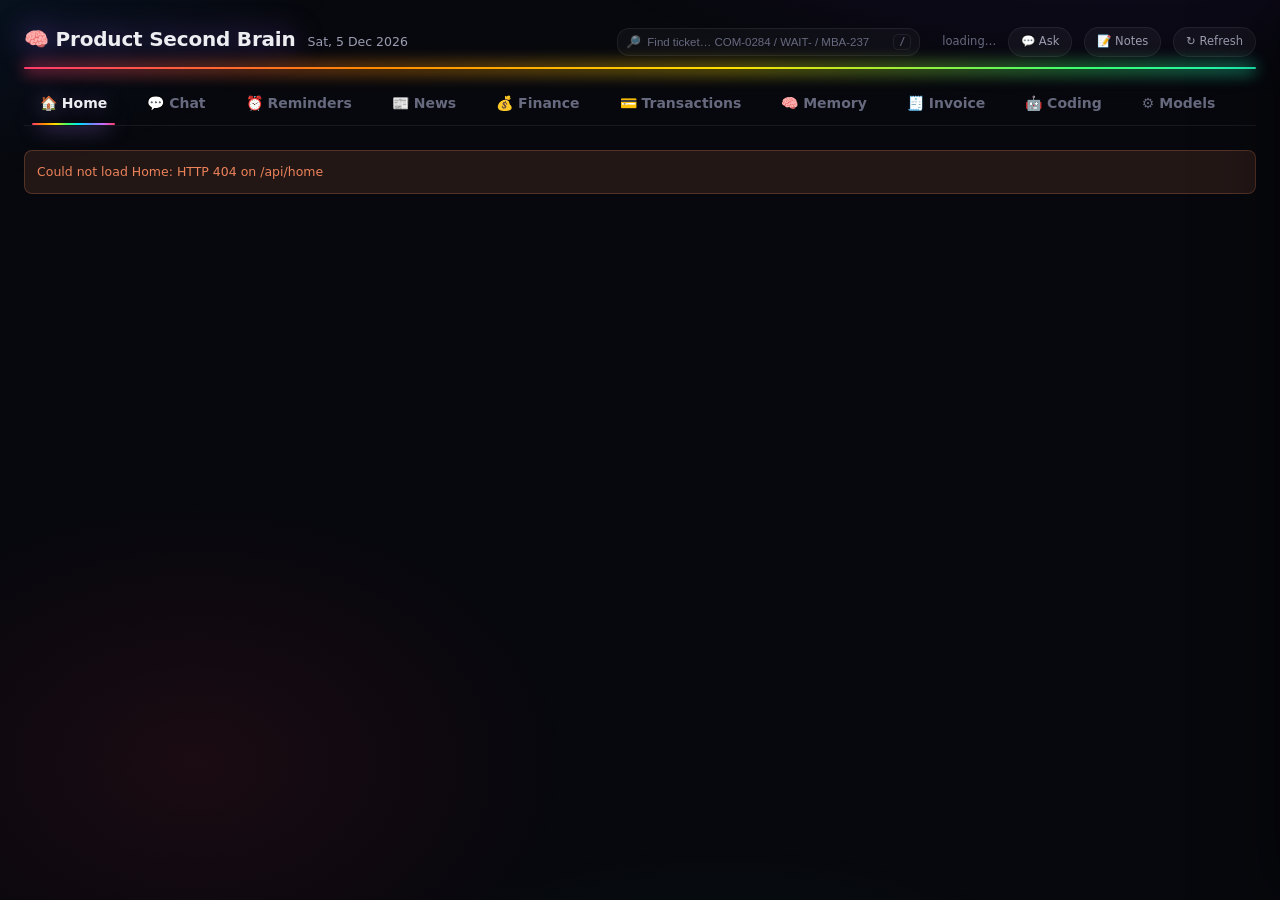
==== dashboard/public/index.html @ ffadafd7 "chore(tx): bump transactions js cache-buster v9" ====
<!DOCTYPE html>
<html lang="en">
<head>
  <meta charset="UTF-8">
  <meta name="viewport" content="width=device-width, initial-scale=1.0">
  <meta name="color-scheme" content="dark">
  <title>PSB Dashboard</title>
  <link rel="stylesheet" href="style.css">
  <link rel="icon"
    href="data:image/svg+xml,<svg xmlns='http://www.w3.org/2000/svg' viewBox='0 0 100 100'><text y='.9em' font-size='90'>🧠</text></svg>">
</head>
<body>
  <div class="shell">

    <header class="app-header">
      <h1 class="app-title">🧠 Product Second Brain</h1>
      <span class="app-date" id="app-date"></span>
      <div class="app-meta">
        <div class="quickfind" id="quickfind">
          <span class="quickfind-icon">🔎</span>
          <input type="search" id="quickfind-input" class="quickfind-input"
                 placeholder="Find ticket… COM-0284 / WAIT- / MBA-237"
                 autocomplete="off" spellcheck="false" />
          <kbd class="quickfind-kbd">/</kbd>
        </div>
        <span id="app-updated"></span>
        <button class="btn-refresh" id="btn-chat" title="Ask the Second Brain">💬 Ask</button>        <button class="btn-refresh" id="btn-notes" title="Memory Notes - store knowledge, tasks, reminders">📝 Notes</button>
        <button class="btn-refresh" id="btn-refresh" title="Refresh now">↻ Refresh</button>
      </div>
    </header>

    <nav class="tab-nav" id="tab-nav">
      <button class="tab-btn" data-tab="today">🏠 Home</button>
      <button class="tab-btn" data-tab="chat">💬 Chat</button>
      <button class="tab-btn" data-tab="reminders">⏰ Reminders</button>
      <button class="tab-btn" data-tab="news">📰 News</button>
      <button class="tab-btn" data-tab="finance">💰 Finance</button>
      <button class="tab-btn" data-tab="transactions">💳 Transactions</button>
      <button class="tab-btn" data-tab="memory">🧠 Memory</button>
      <button class="tab-btn" data-tab="invoices">🧾 Invoice</button>
      <button class="tab-btn" data-tab="coding">🤖 Coding</button>
      <button class="tab-btn" data-tab="settings">⚙️ Models</button>
    </nav>

    <main>
      <section class="tab-panel" id="tab-today"></section>
      <section class="tab-panel" id="tab-chat"></section>
      <section class="tab-panel" id="tab-reminders"></section>
      <section class="tab-panel" id="tab-news"></section>
      <section class="tab-panel" id="tab-finance"></section>
      <section class="tab-panel" id="tab-transactions"></section>
      <section class="tab-panel" id="tab-memory"></section>
      <section class="tab-panel" id="tab-invoices"></section>
      <section class="tab-panel" id="tab-coding"></section>
      <section class="tab-panel" id="tab-settings"></section>
    </main>

  </div>

  <div class="drawer-root" id="drawer-root"></div>
  <div class="toast-root" id="toast-root"></div>

  <script src="components.js" defer></script>
  <script src="quickfind.js" defer></script>
  <script src="chatbox.js" defer></script>
  <script src="notes-chat.js" defer></script>
  <script src="tab-reminders.js" defer></script>
  <script src="tab-finance.js" defer></script>
  <script src="tab-memory.js" defer></script>
  <script src="tab-invoices.js" defer></script>
  <script src="tab-news.js" defer></script>
  <script src="tab-coding.js" defer></script>
  <script src="tab-settings.js" defer></script>
  <script src="tab-transactions.js?v=9" defer></script>
  <script src="app.js" defer></script>
</body>
</html>
---- dashboard/public/style.css ----
/* ═══════════════════════════════════════════
   PSB DASHBOARD — design tokens + component CSS
   Stage 1 of the 4-tab redesign. Stage 2 tab modules use ONLY the
   classes below via components.js — no inline styles except --pct.

   Palette gate (dataviz skill): validate_palette.js
   "#3987e5,#199e70,#c98500,#008300,#9085e9,#e66767,#d55181,#d95926"
   --mode dark --surface "#14151F"  →  ALL CHECKS PASS (2026-07-11).
   Final categorical hexes = as listed (no snapping needed). CVD worst
   adjacent ΔE 10.3 sits in the legal floor band; mitigation = icons +
   labels always accompany color (Comp.badge auto-prefixes ✓ ⚠ ⏳ ⛔).
   ═══════════════════════════════════════════ */
:root {
  /* HSL System for Precision (seed kept from v1) */
  --h-indigo: 235;
  --h-violet: 265;
  --h-emerald: 160;
  --h-amber: 40;
  --h-rose: 350;

  /* Shared accent (used by .tx-* etc.) */
  --accent: hsl(var(--h-indigo), 70%, 55%);
  --bg-hover: hsla(var(--h-indigo), 20%, 14%, 0.8);

  /* Backgrounds */
  --bg-primary: hsl(var(--h-indigo), 30%, 4%);
  --bg-secondary: hsl(var(--h-indigo), 25%, 7%);
  --bg-card: hsla(var(--h-indigo), 20%, 10%, 0.6);
  --bg-card-hover: hsla(var(--h-indigo), 20%, 14%, 0.8);
  --bg-input: rgba(255, 255, 255, 0.03);
  --bg-glass: rgba(255, 255, 255, 0.04);

  /* Text */
  --text-primary: hsl(var(--h-indigo), 15%, 94%);
  --text-secondary: hsl(var(--h-indigo), 12%, 65%);
  --text-muted: hsl(var(--h-indigo), 10%, 45%);
  --text-accent: hsl(var(--h-violet), 80%, 85%);

  /* Priority Colors */
  --p0: hsl(var(--h-rose), 90%, 65%);
  --p0-bg: hsla(var(--h-rose), 90%, 65%, 0.1);
  --p0-border: hsla(var(--h-rose), 90%, 65%, 0.25);

  --p1: hsl(var(--h-amber), 90%, 60%);
  --p1-bg: hsla(var(--h-amber), 90%, 60%, 0.1);
  --p1-border: hsla(var(--h-amber), 90%, 60%, 0.25);

  --p2: hsl(210, 90%, 65%);
  --p2-bg: hsla(210, 90%, 65%, 0.1);
  --p2-border: hsla(210, 90%, 65%, 0.25);

  /* Client Colors */
  --work: hsl(var(--h-emerald), 70%, 55%);
  --work-bg: hsla(var(--h-emerald), 70%, 55%, 0.08);
  --work-border: hsla(var(--h-emerald), 70%, 55%, 0.2);

  --secondary: hsl(var(--h-violet), 70%, 75%);
  --secondary-bg: hsla(var(--h-violet), 70%, 75%, 0.08);
  --secondary-border: hsla(var(--h-violet), 70%, 75%, 0.2);

  /* Borders & Surfaces */
  --border: rgba(255, 255, 255, 0.07);
  --border-active: rgba(255, 255, 255, 0.14);
  --shadow-card: 0 8px 32px rgba(0, 0, 0, 0.4);
  --shadow-glow: 0 0 80px hsla(var(--h-violet), 50%, 50%, 0.05);

  /* Sizing */
  --radius: 20px;
  --radius-sm: 12px;
  --radius-xs: 8px;

  /* ── Status palette (fixed, reserved — never themed, never color-alone) ── */
  --st-good: #0CA30C;
  --st-warn: #FAB219;
  --st-serious: #EC835A;
  --st-crit: #D03B3B;
  --st-good-bg: rgba(12, 163, 12, 0.12);
  --st-warn-bg: rgba(250, 178, 25, 0.12);
  --st-serious-bg: rgba(236, 131, 90, 0.12);
  --st-crit-bg: rgba(208, 59, 59, 0.12);

  /* ── Categorical palette (fixed order, never cycled) ──
     project map: 1 Marketplace · 2 B2C · 3 PIM · 4 Seller Portal ·
     5 Example Program · 6 Work ID · 7 Ecommerce · 8 Other */
  --cat-1: #3987E5;
  --cat-2: #199E70;
  --cat-3: #C98500;
  --cat-4: #008300;
  --cat-5: #9085E9;
  --cat-6: #E66767;
  --cat-7: #D55181;
  --cat-8: #D95926;

  --surface-opaque: #14151F;   /* chart/validator surface */

  /* ── RGB ambient tokens — chrome/decoration ONLY, never data encoding.
     Status + categorical palettes above stay reserved for data marks.
     First stop == last stop so the hue-rotate cycle loops seamlessly. ── */
  --rgb-grad: linear-gradient(90deg, #ff3b6b, #ff8a00, #ffe000, #3bff6f, #00e5ff, #6a8bff, #c86bff, #ff3b6b);
  --rgb-conic: conic-gradient(from 0deg, #ff3b6b, #ff8a00, #ffe000, #3bff6f, #00e5ff, #6a8bff, #c86bff, #ff3b6b);

  /* ── Spacing scale ── */
  --sp-1: 4px;
  --sp-2: 8px;
  --sp-3: 12px;
  --sp-4: 16px;
  --sp-5: 24px;
  --sp-6: 32px;

  /* ── Type scale ── */
  --fs-xs: 11.5px;
  --fs-sm: 12.5px;
  --fs-base: 14px;
  --fs-md: 16px;
  --fs-lg: 20px;
  --fs-xl: 26px;
  --fs-hero: 36px;

  --font: system-ui, -apple-system, "Segoe UI", Roboto, "Helvetica Neue", Arial, sans-serif;
  --font-mono: ui-monospace, SFMono-Regular, "Cascadia Code", Menlo, Consolas, monospace;
}

/* ═══════════════════════════════════════════
   RESET & BASE
   ═══════════════════════════════════════════ */
*, *::before, *::after {
  box-sizing: border-box;
  margin: 0;
  padding: 0;
}

html { scroll-behavior: smooth; }

body {
  font-family: var(--font);
  font-size: var(--fs-base);
  line-height: 1.5;
  color: var(--text-primary);
  background: var(--bg-primary);
  min-height: 100vh;
  -webkit-font-smoothing: antialiased;
}

/* aurora mesh v2 — lives on a fixed pseudo so it can drift without
   repainting the page. z-index:-1 paints above the canvas (body bg
   propagates to the canvas) but behind ALL content. Brightened per the owner
   ("RGB gaming rig meets command center") — visible color pools, text
   contrast untouched. Static under reduced motion. */
body::before {
  content: "";
  position: fixed;
  inset: -12%;
  z-index: -1;
  pointer-events: none;
  background:
    radial-gradient(1100px 520px at 80% -10%, hsla(var(--h-violet), 75%, 52%, 0.17), transparent 62%),
    radial-gradient(900px 520px at 0% 0%, hsla(210, 85%, 48%, 0.15), transparent 58%),
    radial-gradient(760px 480px at 55% 112%, hsla(var(--h-emerald), 70%, 45%, 0.12), transparent 62%),
    radial-gradient(620px 440px at 22% 78%, hsla(var(--h-rose), 80%, 55%, 0.09), transparent 60%);
}

@media (prefers-reduced-motion: no-preference) {
  body::before {
    will-change: transform, filter;
    animation: aurora-drift 45s ease-in-out infinite alternate;
  }
  @keyframes aurora-drift {
    from { transform: translate3d(-1.5%, -1%, 0) rotate(-0.5deg); filter: hue-rotate(0deg); }
    to   { transform: translate3d(1.5%, 1.5%, 0) rotate(0.75deg); filter: hue-rotate(55deg); }
  }
}

a { color: var(--text-accent); text-decoration: none; }
a:hover { text-decoration: underline; }

button {
  font: inherit;
  color: inherit;
  background: none;
  border: none;
  cursor: pointer;
}

::-webkit-scrollbar { width: 10px; height: 10px; }
::-webkit-scrollbar-thumb { background: rgba(255,255,255,0.10); border-radius: 8px; }
::-webkit-scrollbar-track { background: transparent; }

.num, .tab-count { font-variant-numeric: tabular-nums; }

/* ═══════════════════════════════════════════
   APP SHELL — header + nav + tab panels
   ═══════════════════════════════════════════ */
.shell {
  max-width: 1280px;
  margin: 0 auto;
  padding: var(--sp-5) var(--sp-5) 80px;
}

.app-header {
  position: relative;
  display: flex;
  align-items: baseline;
  gap: var(--sp-3);
  flex-wrap: wrap;
  padding-bottom: var(--sp-3);
  margin-bottom: var(--sp-4);
}

/* ── SIGNATURE RGB ELEMENT: 2px spectrum hairline under the header,
   always on. ::after = the crisp line, ::before = its blurred glow halo.
   Static rainbow under reduced motion (gradient stays, cycle stops). ── */
.app-header::after,
.app-header::before {
  content: "";
  position: absolute;
  left: 0;
  right: 0;
  bottom: 0;
  height: 2px;
  border-radius: 2px;
  pointer-events: none;
  background: var(--rgb-grad);
  background-size: 200% 100%;
}
.app-header::before {
  height: 9px;
  bottom: -4px;
  filter: blur(8px);
  opacity: 0.6;
}

.app-title {
  font-size: var(--fs-lg);
  font-weight: 700;
  letter-spacing: -0.01em;
  /* brand glow — hue cycles under no-preference; static violet fallback */
  filter: drop-shadow(0 0 14px hsla(var(--h-violet), 90%, 65%, 0.55));
}

.app-date { color: var(--text-secondary); font-size: var(--fs-sm); }

.app-meta {
  margin-left: auto;
  display: flex;
  align-items: center;
  gap: var(--sp-3);
  color: var(--text-muted);
  font-size: var(--fs-xs);
}

.btn-refresh {
  padding: 5px 12px;
  border: 1px solid var(--border);
  border-radius: 999px;
  color: var(--text-secondary);
  font-size: var(--fs-xs);
  background: var(--bg-glass);
  transition: border-color .15s, color .15s;
}
.btn-refresh:hover { border-color: var(--border-active); color: var(--text-primary); }
.btn-refresh.is-busy { opacity: .5; pointer-events: none; }

/* ── Tab nav ── */
.tab-nav {
  display: flex;
  gap: var(--sp-2);
  margin-bottom: var(--sp-5);
  border-bottom: 1px solid var(--border);
  padding-bottom: 0;
}

.tab-btn {
  position: relative;
  padding: var(--sp-2) var(--sp-4) 10px;
  font-size: var(--fs-base);
  font-weight: 600;
  color: var(--text-muted);
  border-bottom: 2px solid transparent;
  margin-bottom: -1px;
  transition: color .15s;
  white-space: nowrap;
}
.tab-btn:hover { color: var(--text-secondary); }
.tab-btn.is-active {
  color: var(--text-primary);
  border-bottom-color: transparent;   /* the RGB ::after IS the underline */
  /* subtle glow underline — static (not motion), so it survives reduced-motion */
  box-shadow: 0 16px 22px -16px hsla(var(--h-violet), 80%, 70%, 0.55);
  text-shadow: 0 0 20px hsla(var(--h-violet), 80%, 75%, 0.35);
}
/* active tab: animated RGB gradient underline (static rainbow fallback).
   background-size 100% = the FULL spectrum loop across the tab width */
.tab-btn.is-active::after {
  content: "";
  position: absolute;
  left: var(--sp-2);
  right: var(--sp-2);
  bottom: -1px;
  height: 2px;
  border-radius: 2px;
  pointer-events: none;
  background: var(--rgb-grad);
  background-size: 100% 100%;
}

.tab-btn .tab-dot {
  position: absolute;
  top: 6px;
  right: 4px;
  width: 8px;
  height: 8px;
  border-radius: 50%;
  background: var(--st-crit);
  box-shadow: 0 0 6px var(--st-crit);
  display: none;
}
.tab-btn.has-alert .tab-dot { display: block; }

.tab-panel { display: none; animation: fadeIn .18s ease; }
.tab-panel.is-active { display: block; }

@keyframes fadeIn { from { opacity: 0; transform: translateY(3px); } to { opacity: 1; transform: none; } }

/* ── Layout grids ── */
.hero-row {
  /* auto-fit: Today has 5 tiles, System has 4 — both fill the full width */
  display: grid;
  grid-template-columns: repeat(auto-fit, minmax(170px, 1fr));
  gap: var(--sp-3);
  margin-bottom: var(--sp-4);
}

.two-col {
  display: grid;
  grid-template-columns: minmax(0, 1fr) minmax(0, 1fr);
  gap: var(--sp-4);
  align-items: start;
  margin-bottom: var(--sp-4);
}

.stack { display: flex; flex-direction: column; gap: var(--sp-4); }

.grid-cards {
  display: grid;
  /* ≥300px so initiative/team names breathe (truncation policy) */
  grid-template-columns: repeat(auto-fill, minmax(300px, 1fr));
  gap: var(--sp-3);
}

.chip-grid {
  display: grid;
  grid-template-columns: repeat(auto-fill, minmax(260px, 1fr));
  gap: var(--sp-3);
}

/* ═══════════════════════════════════════════
   STAT TILE — the glanceable hero number
   ═══════════════════════════════════════════ */
.stat-tile {
  display: block;
  background: var(--bg-card);
  border: 1px solid var(--border);
  border-radius: var(--radius-sm);
  padding: var(--sp-4);
  color: inherit;
  text-decoration: none;
  transition: border-color .15s, background .15s, transform .1s;
}
a.stat-tile:hover {
  text-decoration: none;
  border-color: var(--border-active);
  background: var(--bg-card-hover);
  transform: translateY(-1px);
}

.stat-label {
  display: flex;
  align-items: center;
  gap: 6px;
  font-size: var(--fs-xs);
  font-weight: 600;
  letter-spacing: 0.04em;
  text-transform: uppercase;
  color: var(--text-muted);
  margin-bottom: var(--sp-2);
}

.stat-value {
  font-size: var(--fs-hero);
  font-weight: 750;
  line-height: 1.05;
  letter-spacing: -0.02em;
  font-variant-numeric: tabular-nums;
  color: var(--text-primary);
}

.stat-sub {
  margin-top: var(--sp-1);
  font-size: var(--fs-xs);
  color: var(--text-muted);
  display: flex;
  align-items: center;
  gap: 5px;
  min-height: 17px;
}

.stat--good     { }
.stat--good .stat-value { color: var(--text-secondary); }
.stat--good .stat-sub   { color: var(--st-good); }
.stat--warn .stat-value    { color: var(--st-warn); }
.stat--warn .stat-sub      { color: var(--st-warn); }
.stat--serious .stat-value { color: var(--st-serious); }
.stat--serious .stat-sub   { color: var(--st-serious); }
.stat--serious { border-color: rgba(236, 131, 90, 0.3); background: linear-gradient(180deg, var(--st-serious-bg), var(--bg-card) 70%); }
.stat--critical .stat-value { color: var(--st-crit); }
.stat--critical .stat-sub   { color: var(--st-crit); }
.stat--critical { border-color: rgba(208, 59, 59, 0.35); background: linear-gradient(180deg, var(--st-crit-bg), var(--bg-card) 70%); }

/* ═══════════════════════════════════════════
   CARD — collapsible domain card (<details class="card">)
   ═══════════════════════════════════════════ */
.card {
  background: var(--bg-card);
  border: 1px solid var(--border);
  border-radius: var(--radius);
  overflow: hidden;
  --wash: transparent;
}

.card > summary {
  list-style: none;
  cursor: pointer;
  display: flex;
  align-items: center;
  gap: var(--sp-2);
  padding: var(--sp-4) var(--sp-4);
  background: linear-gradient(180deg, var(--wash), transparent);
  user-select: none;
}
.card > summary::-webkit-details-marker { display: none; }
.card > summary:hover { background: linear-gradient(180deg, var(--wash), var(--bg-glass)); }

.card-icon { font-size: var(--fs-md); line-height: 1; }

/* TRUNCATION POLICY: titles/names wrap up to 2 lines, NEVER single-line
   ellipsis — the owner must be able to read "ExampleCo …" / "Catal…" in full.
   The title column shrinks (min-width:0) instead of pushing badges out. */
.card-title {
  font-size: var(--fs-md);
  font-weight: 650;
  letter-spacing: -0.01em;
  min-width: 0;
  flex: 0 1 auto;
  display: -webkit-box;
  -webkit-line-clamp: 2;
  line-clamp: 2;
  -webkit-box-orient: vertical;
  overflow: hidden;
  overflow-wrap: anywhere;
}

.card-count {
  color: var(--text-muted);
  font-size: var(--fs-sm);
  font-variant-numeric: tabular-nums;
  white-space: nowrap;
}

.card-spacer { flex: 1; }

/* EXPAND AFFORDANCE (v4): the chevron is a visible circled button-like
   chip — the owner couldn't tell cards were clickable when it was a bare
   faint glyph. ▸ rotates to ▾ (90°) when open, brightens on hover. */
.card-chevron {
  flex: none;
  display: inline-flex;
  align-items: center;
  justify-content: center;
  width: 22px;
  height: 22px;
  border-radius: 50%;
  border: 1px solid var(--border);
  background: var(--bg-glass);
  color: var(--text-secondary);
  font-size: 11px;
  line-height: 1;
  transition: transform .18s ease, color .15s, border-color .15s, background .15s;
}
.card > summary:hover .card-chevron {
  color: var(--text-primary);
  border-color: var(--border-active);
  background: var(--bg-card-hover);
}
.card[open] > summary .card-chevron { transform: rotate(90deg); }

.card-body { padding: 0 var(--sp-4) var(--sp-4); }

/* soft hue wash per domain (0.07 alpha of the categorical hue) */
.card[data-key="tracker"] > summary,
.card[data-key="top-tickets"] > summary,
.card[data-key="freshness"] > summary,
.card[data-key="activity"] > summary        { --wash: rgba(57, 135, 229, 0.07); }
.card[data-key="meetings"] > summary,
.card[data-key="meetings-today"] > summary,
.card[data-key="moms"] > summary,
.card[data-key="routines"] > summary,
.card[data-key="health"] > summary          { --wash: rgba(25, 158, 112, 0.07); }
.card[data-key="commitments"] > summary,
.card[data-key="cost"] > summary            { --wash: rgba(201, 133, 0, 0.07); }
.card[data-key="portfolio"] > summary       { --wash: rgba(0, 131, 0, 0.07); }
.card[data-key="decisions"] > summary,
.card[data-key="harness"] > summary         { --wash: rgba(144, 133, 233, 0.07); }
.card[data-key="people"] > summary          { --wash: rgba(213, 81, 129, 0.07); }
.card[data-key="bots"] > summary            { --wash: rgba(217, 89, 38, 0.07); }

/* ═══════════════════════════════════════════
   LIST ROW — one item inside a card
   ═══════════════════════════════════════════ */
.rows { display: flex; flex-direction: column; }

.row, details.row > summary {
  display: flex;
  align-items: center;
  gap: var(--sp-2);
  padding: var(--sp-2) var(--sp-2);
  border-radius: var(--radius-xs);
  min-height: 36px;
}
.row + .row, .rows > * + * { border-top: 1px solid rgba(255,255,255,0.04); }

details.row { display: block; padding: 0; }
details.row > summary {
  list-style: none;
  cursor: pointer;
  user-select: none;
}
details.row > summary::-webkit-details-marker { display: none; }
details.row > summary:hover, div.row:hover { background: var(--bg-glass); }
details.row[open] > summary { background: var(--bg-glass); }

/* EXPAND AFFORDANCE (v4): expandable rows get the same circled chevron
   as cards — previously they had NO visual tell at all. Pure CSS, so
   every listRow/taskRow with expandBody grows it automatically; plain
   div.row never does (chevron === "click to expand", unmistakable). */
details.row > summary::after {
  content: "▸";
  flex: none;
  margin-left: var(--sp-1);
  display: inline-flex;
  align-items: center;
  justify-content: center;
  width: 18px;
  height: 18px;
  border-radius: 50%;
  border: 1px solid var(--border);
  background: var(--bg-glass);
  color: var(--text-secondary);
  font-size: 10px;
  line-height: 1;
  transition: transform .18s ease, color .15s, border-color .15s, background .15s;
}
/* rows without a .row-right: the chevron itself hugs the right edge */
details.row > summary:not(:has(.row-right))::after { margin-left: auto; }
details.row > summary:hover::after {
  color: var(--text-primary);
  border-color: var(--border-active);
  background: var(--bg-card-hover);
}
details.row[open] > summary::after { transform: rotate(90deg); }

/* anything that opens the Drawer is clickable — always show it */
[data-drawer-path] { cursor: pointer; }

.row-icon { flex: none; font-size: var(--fs-sm); width: 20px; text-align: center; }

.row-title {
  font-size: var(--fs-base);
  color: var(--text-primary);
  min-width: 0;
  display: -webkit-box;
  -webkit-line-clamp: 2;
  line-clamp: 2;
  -webkit-box-orient: vertical;
  overflow: hidden;
  overflow-wrap: anywhere;
}

.row-badges { display: inline-flex; gap: var(--sp-1); flex: none; flex-wrap: wrap; }

.row-meta {
  color: var(--text-muted);
  font-size: var(--fs-xs);
  /* shrinkable (v4): a badge-heavy row used to crush the title to 0px and
     push the expand chevron outside the card — meta gives way first */
  flex: 0 1 auto;
  min-width: 36px;
  overflow: hidden;
  text-overflow: ellipsis;
  white-space: nowrap;
  max-width: 32%;
}

.row-right { margin-left: auto; flex: none; display: inline-flex; align-items: center; gap: var(--sp-2); }

.row-expand {
  padding: var(--sp-2) var(--sp-3) var(--sp-3) 34px;
  font-size: var(--fs-sm);
  color: var(--text-secondary);
  border-top: 1px solid rgba(255,255,255,0.04);
}
.row-expand p + p { margin-top: var(--sp-2); }

.row.is-dim, .row .is-dim { opacity: 0.55; }

.row-note { color: var(--text-secondary); white-space: pre-wrap; }

/* muted xs context line that WRAPS (never truncates) — belongs to the row
   directly above it inside .rows (no divider between them), or sits inside
   a .row-expand as a supplementary note */
.row-subtext {
  font-size: var(--fs-xs);
  color: var(--text-muted);
  line-height: 1.5;
  overflow-wrap: anywhere;
}
.rows > .row-subtext {
  border-top: 0;                          /* .rows > * + * divider stays off */
  padding: 0 var(--sp-2) var(--sp-2) 34px; /* aligns under the row title */
  margin-top: -2px;
}
.row-expand .row-subtext { margin-top: var(--sp-2); }

.comment-list { margin-top: var(--sp-2); display: flex; flex-direction: column; gap: var(--sp-1); }
.comment-item { font-size: var(--fs-xs); color: var(--text-muted); }
.comment-item b { color: var(--text-secondary); font-weight: 600; }

/* ═══════════════════════════════════════════
   BADGE — status (icon + label, never color alone),
   priority, categorical, muted
   ═══════════════════════════════════════════ */
.badge {
  display: inline-flex;
  align-items: center;
  gap: 4px;
  padding: 1px 8px;
  border-radius: 999px;
  font-size: var(--fs-xs);
  font-weight: 600;
  line-height: 1.5;
  white-space: nowrap;
  border: 1px solid transparent;
}

.badge--good     { color: var(--st-good);    background: var(--st-good-bg);    border-color: rgba(12,163,12,0.25); }
.badge--warn     { color: var(--st-warn);    background: var(--st-warn-bg);    border-color: rgba(250,178,25,0.25); }
.badge--serious  { color: var(--st-serious); background: var(--st-serious-bg); border-color: rgba(236,131,90,0.25); }
.badge--critical { color: var(--st-crit);    background: var(--st-crit-bg);    border-color: rgba(208,59,59,0.3); }

.badge--p0 { color: var(--p0); background: var(--p0-bg); border-color: var(--p0-border); }
.badge--p1 { color: var(--p1); background: var(--p1-bg); border-color: var(--p1-border); }
.badge--p2 { color: var(--p2); background: var(--p2-bg); border-color: var(--p2-border); }

.badge--muted { color: var(--text-muted); background: var(--bg-glass); border-color: var(--border); }

/* categorical badges: neutral text + colored identity dot (text never wears data color) */
.badge--cat { color: var(--text-secondary); background: var(--bg-glass); border-color: var(--border); }
.badge-dot { width: 7px; height: 7px; border-radius: 50%; flex: none; }
.badge--cat-1 .badge-dot { background: var(--cat-1); }
.badge--cat-2 .badge-dot { background: var(--cat-2); }
.badge--cat-3 .badge-dot { background: var(--cat-3); }
.badge--cat-4 .badge-dot { background: var(--cat-4); }
.badge--cat-5 .badge-dot { background: var(--cat-5); }
.badge--cat-6 .badge-dot { background: var(--cat-6); }
.badge--cat-7 .badge-dot { background: var(--cat-7); }
.badge--cat-8 .badge-dot { background: var(--cat-8); }

/* ═══════════════════════════════════════════
   PROGRESS — bar + conic ring (fill % via --pct custom prop,
   the ONLY allowed inline style form)
   ═══════════════════════════════════════════ */
.progress { display: inline-flex; align-items: center; gap: var(--sp-2); }

.progress-label { font-size: var(--fs-xs); color: var(--text-muted); font-variant-numeric: tabular-nums; }

.progress-bar {
  --pct: 0;
  width: 120px;
  max-width: 100%;
  height: 6px;
  border-radius: 999px;
  background: rgba(57, 135, 229, 0.18);   /* lighter step of the same ramp */
  overflow: hidden;
  position: relative;
}
.progress-bar::before {
  content: "";
  position: absolute;
  inset: 0;
  width: calc(var(--pct) * 1%);
  border-radius: 999px;
  background: var(--cat-1);
  transition: width .3s ease;
}

.progress-ring {
  --pct: 0;
  width: 40px;
  height: 40px;
  border-radius: 50%;
  background: conic-gradient(var(--cat-1) calc(var(--pct) * 1%), rgba(57, 135, 229, 0.15) 0);
  -webkit-mask: radial-gradient(closest-side, transparent calc(100% - 6px), #000 calc(100% - 5px));
  mask: radial-gradient(closest-side, transparent calc(100% - 6px), #000 calc(100% - 5px));
  flex: none;
}

/* ═══════════════════════════════════════════
   PERSON CHIP
   ═══════════════════════════════════════════ */
.person-chip {
  display: flex;
  align-items: center;
  gap: var(--sp-3);
  padding: var(--sp-3);
  background: var(--bg-glass);
  border: 1px solid var(--border);
  border-radius: var(--radius-sm);
  cursor: pointer;
  transition: border-color .15s, background .15s;
  text-align: left;
  width: 100%;
}
.person-chip:hover { border-color: var(--border-active); background: var(--bg-card-hover); }

.person-avatar {
  flex: none;
  width: 34px;
  height: 34px;
  border-radius: 50%;
  display: flex;
  align-items: center;
  justify-content: center;
  font-size: var(--fs-sm);
  font-weight: 700;
  color: var(--text-primary);
  background: hsla(var(--h-violet), 50%, 55%, 0.25);
}

.person-name { font-size: var(--fs-base); font-weight: 600; line-height: 1.25; }
.person-role {
  font-size: var(--fs-xs);
  color: var(--text-muted);
  display: -webkit-box;
  -webkit-line-clamp: 2;
  line-clamp: 2;
  -webkit-box-orient: vertical;
  overflow: hidden;
  overflow-wrap: anywhere;
}
.person-main { min-width: 0; flex: 1; }
.person-counts {
  flex: none;
  display: inline-flex;
  gap: var(--sp-2);
  font-size: var(--fs-xs);
  color: var(--text-muted);
  font-variant-numeric: tabular-nums;
}
.person-counts span { display: inline-flex; align-items: center; gap: 3px; }

/* ═══════════════════════════════════════════
   EMPTY STATE — calm, single line
   ═══════════════════════════════════════════ */
.empty-state {
  padding: var(--sp-5) var(--sp-4);
  text-align: center;
  color: var(--text-muted);
}
.empty-icon { font-size: 22px; margin-bottom: var(--sp-2); opacity: 0.7; }
.empty-title { font-size: var(--fs-base); color: var(--text-secondary); font-weight: 550; }
.empty-hint { font-size: var(--fs-xs); margin-top: var(--sp-1); }

/* ═══════════════════════════════════════════
   STALENESS — badge + dim, content never hidden
   ═══════════════════════════════════════════ */
.is-dim { opacity: 0.55; }

.stale-wrap { position: relative; }
.stale-note {
  display: inline-flex;
  align-items: center;
  gap: 5px;
  margin-bottom: var(--sp-2);
  padding: 2px 9px;
  border-radius: 999px;
  font-size: var(--fs-xs);
  font-weight: 600;
  color: var(--st-warn);
  background: var(--st-warn-bg);
  border: 1px solid rgba(250,178,25,0.25);
}
.stale-note--dead {
  color: var(--st-serious);
  background: var(--st-serious-bg);
  border-color: rgba(236,131,90,0.25);
}

/* ═══════════════════════════════════════════
   SPARKLINE — recessive inline SVG
   ═══════════════════════════════════════════ */
.spark { display: inline-block; vertical-align: middle; }
.spark polyline {
  fill: none;
  stroke: var(--text-muted);
  stroke-width: 2;
  stroke-linecap: round;
  stroke-linejoin: round;
}

/* ═══════════════════════════════════════════
   ESCALATION STRIP (Today) — absent when empty
   ═══════════════════════════════════════════ */
.escalation-strip {
  border: 1px solid rgba(236, 131, 90, 0.3);
  background: linear-gradient(180deg, var(--st-serious-bg), var(--bg-card));
  border-radius: var(--radius-sm);
  padding: var(--sp-3) var(--sp-4);
  margin-bottom: var(--sp-4);
}
.escalation-title {
  display: flex;
  align-items: center;
  gap: 6px;
  font-size: var(--fs-xs);
  font-weight: 700;
  letter-spacing: 0.05em;
  text-transform: uppercase;
  color: var(--st-serious);
  margin-bottom: var(--sp-2);
}

/* Meetings health strip reuses the strip layout but must stay neutral —
   an alarm-colored frame around healthy status chips would lie */
.escalation-strip[data-key="meetings-health"] {
  border-color: var(--border);
  background: var(--bg-card);
}
.escalation-strip[data-key="meetings-health"] .escalation-title { color: var(--text-muted); }
.escalation-strip[data-key="meetings-health"] .chips { margin-bottom: 0; }

/* ═══════════════════════════════════════════
   ACTION BAR — inline ticket edit (status/priority/comment/save)
   ═══════════════════════════════════════════ */
.action-bar {
  display: flex;
  align-items: center;
  gap: var(--sp-2);
  flex-wrap: wrap;
  margin-top: var(--sp-3);
  padding-top: var(--sp-3);
  border-top: 1px solid rgba(255,255,255,0.05);
}

.action-bar select, .action-bar input[type="text"] {
  font: inherit;
  font-size: var(--fs-sm);
  color: var(--text-primary);
  background: var(--bg-input);
  border: 1px solid var(--border);
  border-radius: var(--radius-xs);
  padding: 5px 8px;
  outline: none;
}
.action-bar select:focus, .action-bar input:focus { border-color: var(--border-active); }
.action-bar select option { background: var(--surface-opaque); color: var(--text-primary); }
.action-bar input[type="text"] { flex: 1; min-width: 140px; }

.action-save {
  padding: 5px 14px;
  border-radius: var(--radius-xs);
  font-size: var(--fs-sm);
  font-weight: 600;
  color: var(--bg-primary);
  background: var(--text-accent);
  transition: opacity .15s;
}
.action-save:hover { opacity: 0.85; }
.action-save:disabled { opacity: 0.4; cursor: default; }

/* ═══════════════════════════════════════════
   FILTER CHIPS (Work tab)
   ═══════════════════════════════════════════ */
.chips { display: flex; gap: var(--sp-2); flex-wrap: wrap; margin-bottom: var(--sp-3); }

.chip {
  padding: 4px 12px;
  border-radius: 999px;
  border: 1px solid var(--border);
  background: var(--bg-glass);
  color: var(--text-secondary);
  font-size: var(--fs-xs);
  font-weight: 600;
  transition: all .15s;
}
.chip:hover { border-color: var(--border-active); color: var(--text-primary); }
.chip.is-active {
  color: var(--bg-primary);
  background: var(--text-accent);
  border-color: var(--text-accent);
}

/* ═══════════════════════════════════════════
   DRAWER — right-side file viewer
   ═══════════════════════════════════════════ */
.drawer-overlay {
  position: fixed;
  inset: 0;
  background: rgba(0, 0, 0, 0.55);
  backdrop-filter: blur(2px);
  z-index: 40;
  opacity: 0;
  pointer-events: none;
  transition: opacity .2s;
}

.drawer {
  position: fixed;
  top: 0;
  right: 0;
  bottom: 0;
  width: min(680px, 92vw);
  background: var(--bg-secondary);
  border-left: 1px solid var(--border-active);
  box-shadow: -20px 0 60px rgba(0,0,0,0.5);
  z-index: 41;
  transform: translateX(102%);
  transition: transform .22s ease;
  display: flex;
  flex-direction: column;
}

.drawer-root.is-open .drawer-overlay { opacity: 1; pointer-events: auto; }
.drawer-root.is-open .drawer { transform: none; }

/* centered full modal variant (Agent detail): near-fullscreen popup in the
   middle of the screen instead of the right-side slide-over. Unlike the base
   drawer (which hides via translateX(102%)), this variant can't slide off
   screen horizontally - it must fade out: opacity 0 + pointer-events none
   when closed, or the box lingers centered and blocks clicks underneath. */
.drawer.drawer--full {
  top: 50%;
  left: 50%;
  right: auto;
  bottom: auto;
  transform: translate(-50%, -47%) scale(.98);
  width: min(1180px, 96vw);
  max-height: 92vh;
  border-radius: 14px;
  border: 1px solid var(--border-active);
  box-shadow: 0 30px 90px rgba(0,0,0,.6);
  opacity: 0;
  pointer-events: none;
  transition: transform .22s ease, opacity .18s ease;
}
.drawer-root.is-open .drawer.drawer--full {
  opacity: 1;
  pointer-events: auto;
  transform: translate(-50%, -50%) scale(1);
}

.drawer-head {
  display: flex;
  align-items: center;
  gap: var(--sp-3);
  padding: var(--sp-4) var(--sp-5);
  border-bottom: 1px solid var(--border);
  flex: none;
}
.drawer-title {
  font-size: var(--fs-md);
  font-weight: 650;
  min-width: 0;
  display: -webkit-box;
  -webkit-line-clamp: 2;
  line-clamp: 2;
  -webkit-box-orient: vertical;
  overflow: hidden;
  overflow-wrap: anywhere;
}
.drawer-close {
  margin-left: auto;
  flex: none;
  width: 30px;
  height: 30px;
  border-radius: 50%;
  color: var(--text-muted);
  font-size: var(--fs-md);
  line-height: 1;
  background: var(--bg-glass);
}
.drawer-close:hover { color: var(--text-primary); background: var(--bg-card-hover); }

.drawer-body { padding: var(--sp-5); overflow-y: auto; flex: 1; }
/* drawer adalah SURFACE BACA (AI result, prep card, PRD) — naikkan tipografi
   di atas ukuran list-row biar nyaman dibaca (the owner: "font kekecilan") */
.drawer-body .md { font-size: 15.5px; line-height: 1.75; }
.drawer-body .md h1 { font-size: 22px; }
.drawer-body .md h2 { font-size: 18px; }
.drawer-body .md h3 { font-size: 16px; }
.drawer-body .md code { font-size: 0.9em; }
.drawer-body .md li { margin-bottom: 8px; }

/* ── escalation draft (drawer body): editable plain-prose textarea ── */
.draft-area {
  width: 100%;
  font: inherit;
  font-size: var(--fs-sm);
  line-height: 1.55;
  color: var(--text-primary);
  background: var(--bg-input);
  border: 1px solid var(--border);
  border-radius: var(--radius-xs);
  padding: var(--sp-3);
  resize: vertical;
  outline: none;
}
.draft-area:focus { border-color: var(--border-active); }

/* ── rendered markdown (drawer + expanded notes) ── */
.md { font-size: var(--fs-base); color: var(--text-secondary); line-height: 1.65; }
.md h1, .md h2, .md h3 { color: var(--text-primary); margin: var(--sp-4) 0 var(--sp-2); line-height: 1.3; }
.md h1 { font-size: var(--fs-lg); }
.md h2 { font-size: var(--fs-md); }
.md h3 { font-size: var(--fs-base); }
.md h1:first-child, .md h2:first-child, .md h3:first-child { margin-top: 0; }
.md p { margin: 0 0 var(--sp-2); }
.md ul, .md ol { margin: 0 0 var(--sp-2); padding-left: 22px; }
.md li { margin-bottom: 6px; }
.md ol > li { padding-left: 4px; margin-bottom: 10px; }
.md ol > li::marker { color: var(--text-primary); font-weight: 700; }
.md strong { color: var(--text-primary); }
/* briefing lead-in ("> Selasa, morning update di-run …") + any quoted block:
   left-railed callout instead of merging into the body wall */
.md blockquote {
  margin: 0 0 var(--sp-3);
  padding: var(--sp-2) var(--sp-3);
  border-left: 3px solid var(--border-active);
  border-radius: 0 8px 8px 0;
  background: var(--bg-glass);
  color: var(--text-secondary);
  font-size: var(--fs-sm);
}
.md blockquote p { margin: 0 0 4px; }
.md blockquote p:last-child { margin-bottom: 0; }
.md hr { border: none; border-top: 1px solid var(--border); margin: var(--sp-4) 0; }
/* section headers inside a long briefing get breathing room + a hairline */
.md h3 { padding-top: var(--sp-2); border-top: 1px solid var(--border); }
.md h3:first-child { padding-top: 0; border-top: none; }
/* relative-path doc links inside rendered markdown (BRD/PRD/notes) open in the
   Drawer, not a new tab — no href, so give them the link affordance manually */
.md a.doc-link { cursor: pointer; text-decoration: underline; text-underline-offset: 2px; }
.md a.doc-link::after { content: " ↗"; font-size: 0.85em; opacity: 0.7; }

.md code {
  font-family: var(--font-mono);
  font-size: 0.88em;
  background: var(--bg-glass);
  border: 1px solid var(--border);
  border-radius: 4px;
  padding: 1px 5px;
}

/* ═══════════════════════════════════════════
   TOAST
   ═══════════════════════════════════════════ */
.toast-root {
  position: fixed;
  bottom: var(--sp-5);
  left: 50%;
  transform: translateX(-50%);
  z-index: 60;
  display: flex;
  flex-direction: column;
  gap: var(--sp-2);
  align-items: center;
  pointer-events: none;
}

.toast {
  display: inline-flex;
  align-items: center;
  gap: 7px;
  padding: 9px 18px;
  border-radius: 999px;
  font-size: var(--fs-sm);
  font-weight: 600;
  color: var(--text-primary);
  background: var(--surface-opaque);
  border: 1px solid var(--border-active);
  box-shadow: var(--shadow-card);
  animation: toastIn .18s ease;
}
.toast--ok  { border-color: rgba(12,163,12,0.4); }
.toast--err { border-color: rgba(208,59,59,0.5); }
.toast.is-leaving { opacity: 0; transition: opacity .25s; }
/* toasts carrying an Undo/action button stay clickable + linger longer */
.toast.has-action { pointer-events: auto; }
.toast-action {
  margin-left: 6px;
  padding: 3px 12px;
  border-radius: 999px;
  border: 1px solid var(--border-active);
  background: transparent;
  color: var(--text-primary);
  font-size: var(--fs-xs);
  font-weight: 700;
  cursor: pointer;
}
.toast-action:hover { background: var(--bg-glass); }

/* ── 📥 Inbox: riwayat percakapan di drawer (satu bubble per pesan) ── */
.ibx-thread { display: flex; flex-direction: column; gap: 8px; }
.ibx-msg {
  padding: 8px 12px;
  border-radius: 10px;
  background: var(--bg-glass);
  border: 1px solid var(--border);
  font-size: 14.5px;
  line-height: 1.6;
}
.ibx-msg-head { display: block; margin-bottom: 2px; color: var(--text-primary); }
.ibx-msg-ts { font-size: var(--fs-sm); color: var(--text-secondary); margin-left: 6px; }
.ibx-msg-text { color: var(--text-secondary); word-break: break-word; }
.ibx-msg-text.md { font-size: 14.5px; line-height: 1.6; }
.ibx-msg-text.md p { margin: 0 0 6px; }
.ibx-msg-text.md p:last-child { margin-bottom: 0; }
.ibx-msg-text.md ol, .ibx-msg-text.md ul { margin: 4px 0 6px; }
.ibx-msg-text.md h3 { border-top: none; padding-top: 0; }

@keyframes toastIn { from { opacity: 0; transform: translateY(8px); } to { opacity: 1; transform: none; } }

/* ═══════════════════════════════════════════
   SKELETON — calendar / slow-endpoint loading
   ═══════════════════════════════════════════ */
.skeleton { display: flex; flex-direction: column; gap: var(--sp-2); padding: var(--sp-2) 0; }
.skeleton-line {
  height: 14px;
  border-radius: 6px;
  background: linear-gradient(90deg, rgba(255,255,255,0.05) 25%, rgba(255,255,255,0.10) 50%, rgba(255,255,255,0.05) 75%);
  background-size: 200% 100%;
  animation: shimmer 1.4s infinite linear;
}
.skeleton-line.w-60 { width: 60%; }
.skeleton-line.w-80 { width: 80%; }

@keyframes shimmer { from { background-position: 200% 0; } to { background-position: -200% 0; } }

/* ── inline error (one endpoint failed; siblings keep rendering) ── */
.load-error {
  padding: var(--sp-3);
  border-radius: var(--radius-xs);
  font-size: var(--fs-sm);
  color: var(--st-serious);
  background: var(--st-serious-bg);
  border: 1px solid rgba(236,131,90,0.25);
}

/* ═══════════════════════════════════════════
   MISC — meeting rows, activity, section label
   ═══════════════════════════════════════════ */
.section-label {
  font-size: var(--fs-xs);
  font-weight: 700;
  letter-spacing: 0.06em;
  text-transform: uppercase;
  color: var(--text-muted);
  margin: var(--sp-4) 0 var(--sp-2);
}

.time-pill {
  flex: none;
  font-size: var(--fs-xs);
  font-weight: 700;
  font-variant-numeric: tabular-nums;
  color: var(--text-secondary);
  background: var(--bg-glass);
  border: 1px solid var(--border);
  border-radius: var(--radius-xs);
  padding: 3px 8px;
  min-width: 52px;
  text-align: center;
}

.prep-link {
  font-size: var(--fs-xs);
  font-weight: 600;
  color: var(--text-accent);
  padding: 3px 10px;
  border: 1px solid var(--border);
  border-radius: 999px;
  background: var(--bg-glass);
  cursor: pointer;
  white-space: nowrap;
}
.prep-link:hover { border-color: var(--border-active); }

/* ═══════════════════════════════════════════
   V2 COMPONENTS — breadcrumb, jira chip, task hierarchy,
   chase button, ring stat, duo bars, action items, log panel
   ═══════════════════════════════════════════ */
.breadcrumb {
  display: flex;
  align-items: center;
  flex-wrap: wrap;
  gap: 7px;
  font-size: var(--fs-sm);
  color: var(--text-muted);
  margin-bottom: var(--sp-3);
}
.breadcrumb .crumb { color: var(--text-secondary); }
.breadcrumb a.crumb:hover { color: var(--text-accent); text-decoration: none; }
.breadcrumb .crumb-current { color: var(--text-primary); font-weight: 600; }
.breadcrumb .crumb-sep { opacity: 0.55; user-select: none; }

/* jira chip — deliberately NOT a badge: mono font, squared corners */
.jira-chip {
  display: inline-flex;
  align-items: center;
  font-family: var(--font-mono);
  font-size: var(--fs-xs);
  font-weight: 500;
  letter-spacing: 0.02em;
  color: var(--text-secondary);
  background: var(--bg-input);
  border: 1px solid var(--border);
  border-radius: 6px;
  padding: 1px 7px;
  white-space: nowrap;
}
a.jira-chip:hover { border-color: var(--border-active); color: var(--text-accent); text-decoration: none; }

/* task hierarchy — depth-1 subtasks sit in a muted left rail, lighter type */
.task-children {
  margin-left: 26px;
  padding-left: var(--sp-2);
  border-left: 2px solid rgba(255, 255, 255, 0.07);
}
.task-row--sub { min-height: 30px; }
.task-row--sub .row-title { font-size: var(--fs-sm); color: var(--text-secondary); }

/* chase button — files an item into the waiting-on watchdog */
.chase-btn {
  flex: none;
  font-size: var(--fs-xs);
  font-weight: 600;
  padding: 3px 10px;
  border-radius: 999px;
  color: var(--st-warn);
  background: var(--st-warn-bg);
  border: 1px solid rgba(250, 178, 25, 0.3);
  white-space: nowrap;
  transition: border-color .15s;
}
.chase-btn:hover { border-color: rgba(250, 178, 25, 0.55); }
.chase-btn:disabled { opacity: 0.55; cursor: default; }

/* ring stat — big conic ring, % in the middle (savings/completion) */
.ring-stat {
  display: inline-flex;
  flex-direction: column;
  align-items: center;
  gap: var(--sp-1);
  text-align: center;
}
.ring-stat-ring {
  --pct: 0;
  position: relative;
  width: 104px;
  height: 104px;
  display: flex;
  align-items: center;
  justify-content: center;
}
.ring-stat-ring::before {
  content: "";
  position: absolute;
  inset: 0;
  border-radius: 50%;
  background: conic-gradient(var(--cat-2) calc(var(--pct) * 1%), rgba(25, 158, 112, 0.14) 0);
  -webkit-mask: radial-gradient(closest-side, transparent calc(100% - 11px), #000 calc(100% - 10px));
  mask: radial-gradient(closest-side, transparent calc(100% - 11px), #000 calc(100% - 10px));
}
.ring-stat-pct {
  font-size: var(--fs-xl);
  font-weight: 750;
  letter-spacing: -0.02em;
  font-variant-numeric: tabular-nums;
}
.ring-stat-label {
  font-size: var(--fs-xs);
  font-weight: 600;
  letter-spacing: 0.04em;
  text-transform: uppercase;
  color: var(--text-muted);
}
.ring-stat-sub { font-size: var(--fs-xs); color: var(--text-muted); }

/* duo bars — paired daily bars, categorical colors (a=spent, b=saved) */
.duo-bars {
  display: flex;
  align-items: flex-end;
  gap: 5px;
  height: 64px;
  padding: var(--sp-1) 0;
}
.duo-day {
  flex: 1 1 0;
  min-width: 6px;
  max-width: 26px;
  height: 100%;
  display: flex;
  align-items: flex-end;
  justify-content: center;
  gap: 2px;
}
.duo-bar {
  --pct: 0;
  width: 5px;
  min-height: 2px;
  height: calc(var(--pct) * 1%);
  border-radius: 2px 2px 0 0;
}
.duo-bar--a { background: var(--cat-1); }
.duo-bar--b { background: var(--cat-2); }

/* action item row — "→ Jadiin ticket" */
.make-ticket-btn {
  flex: none;
  font-size: var(--fs-xs);
  font-weight: 600;
  color: var(--text-accent);
  background: var(--bg-glass);
  border: 1px solid var(--border);
  border-radius: 999px;
  padding: 3px 10px;
  white-space: nowrap;
  transition: border-color .15s;
}
.make-ticket-btn:hover { border-color: var(--border-active); }
.make-ticket-btn:disabled { opacity: 0.55; cursor: default; }

/* log panel — monospace tail + heartbeat header */
.log-panel {
  border: 1px solid var(--border);
  border-radius: var(--radius-xs);
  background: rgba(0, 0, 0, 0.35);
  overflow: hidden;
}
.log-head {
  display: flex;
  align-items: center;
  gap: var(--sp-2);
  padding: var(--sp-2) var(--sp-3);
  border-bottom: 1px solid var(--border);
  font-size: var(--fs-xs);
  color: var(--text-muted);
}
.log-job { font-family: var(--font-mono); font-weight: 600; color: var(--text-secondary); }
.log-hb { margin-left: auto; font-variant-numeric: tabular-nums; }
.log-tail {
  margin: 0;
  padding: var(--sp-3);
  max-height: 260px;
  overflow: auto;
  font-family: var(--font-mono);
  font-size: var(--fs-xs);
  line-height: 1.55;
  color: var(--text-secondary);
  white-space: pre-wrap;
  word-break: break-word;
}

/* ═══════════════════════════════════════════
   V3 COMPONENTS — link chips, donut, distribution bar, mini bars,
   back button, shared chart-legend chips, wide drawer
   ═══════════════════════════════════════════ */

/* ── link chips (Comp.linkChips) — labeled source refs on rows/cards ── */
.link-chips {
  display: inline-flex;
  flex-wrap: wrap;
  gap: var(--sp-1);
  align-items: center;
}
.link-chip {
  display: inline-flex;
  align-items: center;
  gap: 5px;
  padding: 2px 10px;
  border-radius: 999px;
  border: 1px solid var(--border);
  background: var(--bg-glass);
  color: var(--text-secondary);
  font-size: var(--fs-xs);
  font-weight: 600;
  line-height: 1.6;
  white-space: nowrap;
  cursor: pointer;
  transition: border-color .15s, color .15s;
}
a.link-chip:hover, button.link-chip:hover {
  border-color: var(--border-active);
  color: var(--text-accent);
  text-decoration: none;
}
.link-chip-ic { font-size: var(--fs-xs); line-height: 1; }
.link-chip--more { cursor: default; color: var(--text-muted); }

/* ── shared chart-kind color utility (data marks + legend dots).
   cat-* = categorical identity, p* = priority. NO status colors as
   series (dataviz rule) — there are deliberately no .k-good/.k-crit. ── */
.k-cat-1 { background: var(--cat-1); }
.k-cat-2 { background: var(--cat-2); }
.k-cat-3 { background: var(--cat-3); }
.k-cat-4 { background: var(--cat-4); }
.k-cat-5 { background: var(--cat-5); }
.k-cat-6 { background: var(--cat-6); }
.k-cat-7 { background: var(--cat-7); }
.k-cat-8 { background: var(--cat-8); }
.k-p0 { background: var(--p0); }
.k-p1 { background: var(--p1); }
.k-p2 { background: var(--p2); }

/* ── chart legend (donut + distBar) — text in text tokens, color only
   on the swatch, count muted ── */
.chart-legend {
  display: flex;
  flex-wrap: wrap;
  gap: var(--sp-1) var(--sp-3);
  margin-top: var(--sp-2);
  font-size: var(--fs-xs);
  color: var(--text-secondary);
}
.legend-item { display: inline-flex; align-items: center; gap: 5px; min-width: 0; }
.legend-dot { flex: none; width: 8px; height: 8px; border-radius: 2px; }
.legend-n { color: var(--text-muted); font-variant-numeric: tabular-nums; }

/* ── donut (Comp.donut) — thin 10px ring, 2px surface gaps, center total ── */
.donut-wrap {
  display: inline-flex;
  flex-direction: column;
  align-items: center;
  gap: var(--sp-1);
}
.donut-total {
  fill: var(--text-primary);
  font-weight: 700;
  letter-spacing: -0.01em;
}
.donut-sublabel { fill: var(--text-muted); }

/* ── distribution bar (Comp.distBar) — one 100%-stacked thin row ── */
.dist-wrap { display: block; }
.dist-label {
  font-size: var(--fs-xs);
  font-weight: 600;
  letter-spacing: 0.04em;
  text-transform: uppercase;
  color: var(--text-muted);
  margin-bottom: var(--sp-2);
}
.dist-bar {
  display: flex;
  gap: 2px;                    /* the dataviz surface gap */
  height: 12px;
  border-radius: 999px;
  overflow: hidden;
}
.dist-seg {
  --pct: 0;
  flex: var(--pct) 1 0px;
  min-width: 3px;              /* tiny slices stay visible + hoverable */
}

/* ── mini bars (Comp.miniBars) — recessive tiny vertical series ── */
.mini-bars { display: inline-block; vertical-align: middle; }

/* ── back button (Comp.backButton) — drill-view escape hatch ── */
.back-btn {
  display: inline-flex;
  align-items: center;
  gap: 6px;
  padding: 4px 14px;
  border-radius: 999px;
  border: 1px solid var(--border);
  background: var(--bg-glass);
  color: var(--text-secondary);
  font-size: var(--fs-sm);
  font-weight: 600;
  cursor: pointer;
  white-space: nowrap;
  transition: border-color .15s, color .15s;
}
a.back-btn:hover, button.back-btn:hover {
  border-color: var(--border-active);
  color: var(--text-primary);
  text-decoration: none;
}

/* ── wide drawer variant (Drawer.openWide) — initiative slide-over ── */
.drawer.drawer--wide { width: min(max(680px, 72vw), 96vw); }

/* ═══════════════════════════════════════════
   V4 COMPONENTS (E2 visual foundation) — AI run button/pills,
   ticket chip, Harness Map v2, trend (momentum) card, momentum band,
   labeled spark. All animation lives in this section's own
   no-preference guard at the bottom.
   ═══════════════════════════════════════════ */

/* ── 🤖 AI button (Comp.aiButton) — violet accent, distinct from
   chase (amber) and make-ticket (neutral) ── */
.ai-btn {
  flex: none;
  font-size: var(--fs-xs);
  font-weight: 600;
  color: var(--text-accent);
  background: hsla(var(--h-violet), 60%, 60%, 0.10);
  border: 1px solid hsla(var(--h-violet), 70%, 70%, 0.35);
  border-radius: 999px;
  padding: 3px 10px;
  white-space: nowrap;
  transition: border-color .15s, box-shadow .15s;
}
.ai-btn:hover {
  border-color: hsla(var(--h-violet), 80%, 75%, 0.6);
  box-shadow: 0 0 12px -2px hsla(var(--h-violet), 80%, 65%, 0.4);
}
.ai-btn:disabled { opacity: 0.55; cursor: default; box-shadow: none; }

/* ── AI status pills (running = inert span, done/err = buttons) ── */
.ai-pill {
  flex: none;
  display: inline-flex;
  align-items: center;
  gap: 5px;
  font-size: var(--fs-xs);
  font-weight: 600;
  border-radius: 999px;
  padding: 3px 10px;
  white-space: nowrap;
  border: 1px solid var(--border);
  background: var(--bg-glass);
  color: var(--text-secondary);
  transition: border-color .15s;
}
.ai-pill--running {
  color: var(--st-warn);
  background: var(--st-warn-bg);
  border-color: rgba(250, 178, 25, 0.3);
  cursor: default;
}
.ai-pill--done {
  color: var(--st-good);
  background: var(--st-good-bg);
  border-color: rgba(12, 163, 12, 0.3);
  cursor: pointer;
}
.ai-pill--done:hover { border-color: rgba(12, 163, 12, 0.55); }
.ai-pill--err {
  color: var(--st-serious);
  background: var(--st-serious-bg);
  border-color: rgba(236, 131, 90, 0.3);
  cursor: pointer;
}
.ai-pill--err:hover { border-color: rgba(236, 131, 90, 0.55); }

/* ── 🎫 ticket chip (Comp.ticketChip) — internal twin of .jira-chip ── */
.ticket-chip {
  display: inline-flex;
  align-items: center;
  gap: 4px;
  font-family: var(--font-mono);
  font-size: var(--fs-xs);
  font-weight: 500;
  letter-spacing: 0.02em;
  color: var(--text-secondary);
  background: var(--bg-input);
  border: 1px solid var(--border);
  border-radius: 6px;
  padding: 1px 7px;
  white-space: nowrap;
}
a.ticket-chip:hover { border-color: var(--border-active); color: var(--text-accent); text-decoration: none; }

/* ── 🗺 Harness Map v2 (Comp.harnessMap) — node-card columns joined by
   animated RGB bezier lanes. Dark + glowy: this is the centerpiece. ── */
.hmap {
  display: flex;
  align-items: stretch;
  gap: var(--sp-2);
}
.hmap-col {
  --hcol: var(--cat-5);
  flex: 1 1 0;
  min-width: 0;
}
.hmap-col--1 { --hcol: var(--cat-1); }   /* Indra   — blue    */
.hmap-col--2 { --hcol: var(--cat-2); }   /* Refleks — emerald */
.hmap-col--3 { --hcol: var(--cat-5); }   /* Otak    — violet  */
.hmap-col--4 { --hcol: var(--cat-3); }   /* Memori  — amber   */
.hmap-col--5 { --hcol: var(--cat-7); }   /* Tangan  — rose    */

.hmap-col-head {
  font-size: var(--fs-xs);
  font-weight: 700;
  letter-spacing: 0.09em;
  text-transform: uppercase;
  color: var(--hcol);
  text-shadow: 0 0 14px color-mix(in srgb, var(--hcol) 60%, transparent);
  border-bottom: 1px solid color-mix(in srgb, var(--hcol) 30%, transparent);
  padding-bottom: var(--sp-2);
  margin-bottom: var(--sp-2);
  overflow-wrap: anywhere;
}

.hmap-nodes {
  display: flex;
  flex-direction: column;
  gap: var(--sp-2);
}

.hmap-node {
  display: flex;
  align-items: flex-start;
  gap: 8px;
  width: 100%;
  text-align: left;
  padding: 8px 10px;
  background: var(--bg-card);
  border: 1px solid var(--border);
  border-radius: var(--radius-sm);
  cursor: pointer;
  transition: border-color .15s, background .15s, transform .1s, box-shadow .15s;
}
.hmap-node:hover {
  border-color: var(--border-active);
  background: var(--bg-card-hover);
  transform: translateY(-1px);
}

.hmap-dot {
  flex: none;
  width: 9px;
  height: 9px;
  border-radius: 50%;
  margin-top: 4px;
  background: var(--text-muted);
}
.hmap-node-main { min-width: 0; flex: 1; display: flex; flex-direction: column; gap: 1px; }
.hmap-node-top { display: flex; align-items: baseline; gap: 6px; }
.hmap-node-label {
  font-size: var(--fs-sm);
  font-weight: 600;
  color: var(--text-primary);
  min-width: 0;
  overflow-wrap: anywhere;
}
.hmap-node-st {
  margin-left: auto;
  flex: none;
  font-size: 10px;
  font-weight: 700;
  letter-spacing: 0.06em;
  text-transform: uppercase;
  color: var(--text-muted);
}
.hmap-node-desc {
  font-size: var(--fs-xs);
  color: var(--text-muted);
  line-height: 1.35;
  display: -webkit-box;
  -webkit-line-clamp: 2;
  line-clamp: 2;
  -webkit-box-orient: vertical;
  overflow: hidden;
  overflow-wrap: anywhere;
}

/* status glow — dot + status word carry the state (never color alone:
   the word ok/warn/fail/idle/🔒 gated always renders next to it) */
.hmap-node--ok .hmap-dot { background: var(--st-good); box-shadow: 0 0 8px var(--st-good); }
.hmap-node--ok .hmap-node-st { color: var(--st-good); }
.hmap-node--warn { border-color: rgba(250, 178, 25, 0.35); }
.hmap-node--warn .hmap-dot { background: var(--st-warn); box-shadow: 0 0 8px var(--st-warn); }
.hmap-node--warn .hmap-node-st { color: var(--st-warn); }
.hmap-node--fail {
  border-color: rgba(208, 59, 59, 0.45);
  background: linear-gradient(180deg, var(--st-crit-bg), var(--bg-card) 70%);
  box-shadow: 0 0 18px -6px rgba(208, 59, 59, 0.55);
}
.hmap-node--fail .hmap-dot { background: var(--st-crit); box-shadow: 0 0 10px var(--st-crit); }
.hmap-node--fail .hmap-node-st { color: var(--st-crit); }
.hmap-node--idle { opacity: 0.75; }
.hmap-node--gated { border-color: rgba(144, 133, 233, 0.35); }
.hmap-node--gated .hmap-dot { background: var(--cat-5); box-shadow: 0 0 8px rgba(144, 133, 233, 0.7); }
.hmap-node--gated .hmap-node-st { color: var(--cat-5); }

/* connector lanes — RGB gradient beziers with a soft glow underlay;
   dash flow (animated below) shows the direction of data */
.hmap-lane {
  flex: 0 0 38px;
  align-self: stretch;
  display: flex;
}
.hmap-lane svg { width: 100%; height: 100%; min-height: 160px; display: block; }
.hmap-flow-glow { fill: none; stroke-width: 5; opacity: 0.16; }
.hmap-flow {
  fill: none;
  stroke-width: 1.8;
  stroke-linecap: round;
  stroke-dasharray: 4 7;     /* pathLength=100 units — uniform along the curve */
  opacity: 0.9;
}
.hmap-g1 { stop-color: #00e5ff; }
.hmap-g2 { stop-color: #6a8bff; }
.hmap-g3 { stop-color: #c86bff; }

/* ── 📈 trend card (Comp.trendCard) — the "bikin seneng" momentum card.
   --tc (categorical color) arrives inline from the builder. ── */
.trend-card {
  --tc: var(--cat-1);
  position: relative;
  background: var(--bg-card);
  border: 1px solid var(--border);
  border-radius: var(--radius-sm);
  padding: var(--sp-4) var(--sp-4) var(--sp-3);
  overflow: hidden;
  transition: border-color .15s, transform .12s, box-shadow .2s;
}
.trend-card:hover {
  transform: translateY(-2px);
  border-color: color-mix(in srgb, var(--tc) 45%, rgba(255, 255, 255, 0.07));
  box-shadow: 0 6px 28px -10px color-mix(in srgb, var(--tc) 55%, transparent);
}
.trend-head {
  display: flex;
  align-items: center;
  gap: 6px;
  font-size: var(--fs-xs);
  font-weight: 600;
  letter-spacing: 0.05em;
  text-transform: uppercase;
  color: var(--text-muted);
  margin-bottom: var(--sp-2);
}
.trend-total { display: flex; align-items: baseline; gap: 6px; }
.trend-num {
  font-size: var(--fs-xl);
  font-weight: 750;
  line-height: 1.05;
  letter-spacing: -0.02em;
  color: var(--text-primary);
}
.trend-unit { font-size: var(--fs-xs); color: var(--text-muted); }
.trend-delta { margin-top: 2px; font-size: var(--fs-xs); font-weight: 600; color: var(--text-muted); }
.trend-delta--good { color: var(--st-good); }
.trend-delta--warn { color: var(--st-warn); }
.trend-chart { display: block; width: 100%; height: auto; margin-top: var(--sp-2); }
.trend-line { fill: none; stroke: var(--tc); stroke-width: 2; stroke-linecap: round; stroke-linejoin: round; }
.trend-area-top { stop-color: var(--tc); stop-opacity: 0.38; }
.trend-area-bot { stop-color: var(--tc); stop-opacity: 0; }
.trend-dot { fill: var(--tc); }
.trend-dot-halo { fill: var(--tc); opacity: 0.22; }

/* ── momentum band — 4 trendCards on Today, 4 → 2 → 1 ── */
.momentum-band {
  display: grid;
  grid-template-columns: repeat(4, minmax(0, 1fr));
  gap: var(--sp-3);
  margin-bottom: var(--sp-4);
}
@media (max-width: 1100px) {
  .momentum-band { grid-template-columns: repeat(2, minmax(0, 1fr)); }
}
@media (max-width: 560px) {
  .momentum-band { grid-template-columns: minmax(0, 1fr); }
}

/* ── labeled spark (Comp.spark v2) ── */
.spark-wrap { display: inline-flex; flex-direction: column; gap: 3px; min-width: 0; }
.spark-head {
  display: flex;
  align-items: baseline;
  gap: 8px;
  font-size: var(--fs-xs);
  color: var(--text-muted);
}
.spark-label { font-weight: 600; letter-spacing: 0.04em; min-width: 0; overflow-wrap: anywhere; }
.spark-lastval { margin-left: auto; flex: none; color: var(--text-secondary); font-weight: 700; }
.spark--labeled polyline { stroke: var(--cat-1); }
.spark-axis { stroke: rgba(255, 255, 255, 0.09); stroke-width: 1; }
.spark-dot { fill: var(--cat-1); }

/* ── v4 responsive: map columns stack as rows under 900px, lanes hide,
   nodes re-wrap into a grid so a stacked column stays compact ── */
@media (max-width: 900px) {
  .hmap { flex-direction: column; gap: var(--sp-4); }
  .hmap-lane { display: none; }
  .hmap-nodes {
    display: grid;
    grid-template-columns: repeat(auto-fill, minmax(200px, 1fr));
  }
}

/* ── v4 motion (all guarded; global reduce kill-switch also applies).
   Flow dashes + lane hue-cycle = decoration; the fail-dot pulse and the
   running-pill breathe are SIGNALS (motion = signal). ── */
@media (prefers-reduced-motion: no-preference) {
  .hmap-flow { animation: hmap-flow-anim 1.3s linear infinite; }
  @keyframes hmap-flow-anim { to { stroke-dashoffset: -11; } }
  .hmap-lane svg { animation: rgb-hue 12s linear infinite; }
  .hmap-node--fail .hmap-dot { animation: pulse-dot 2s ease-in-out infinite; }
  .ai-pill--running { animation: ai-breathe 1.6s ease-in-out infinite; }
  @keyframes ai-breathe { 0%, 100% { opacity: 1; } 50% { opacity: 0.55; } }
}

/* ═══════════════════════════════════════════
   MOTION — motion = signal. Urgent things glow/move;
   healthy things stay calm. EVERY animation here sits inside
   prefers-reduced-motion: no-preference (plus the global reduce
   kill-switch at the bottom of this file). Transform/opacity only.
   ═══════════════════════════════════════════ */

/* registered so the conic sweep angle interpolates smoothly */
@property --sweep-ang {
  syntax: "<angle>";
  inherits: false;
  initial-value: 0deg;
}

/* .border-sweep — rotating alarm border for critical/breach surfaces.
   Red→orange→red only (an alarm, not a party). Static fallback under
   reduced motion = a fixed red/orange ring. Applied automatically to
   .stat--critical; tab modules add .border-sweep to breach cards. */
.border-sweep,
.stat--critical {
  position: relative;
  box-shadow: 0 0 26px -8px rgba(208, 59, 59, 0.45);
}
.border-sweep::after,
.stat--critical::after {
  content: "";
  position: absolute;
  inset: 0;
  border-radius: inherit;
  padding: 2px;
  pointer-events: none;
  background: conic-gradient(from var(--sweep-ang, 0deg),
    var(--st-crit), #E8722E 12%, var(--st-serious) 22%, var(--st-crit) 38%,
    rgba(208, 59, 59, 0.15) 52%, rgba(208, 59, 59, 0.15) 86%, var(--st-crit));
  -webkit-mask: linear-gradient(#000 0 0) content-box, linear-gradient(#000 0 0);
  -webkit-mask-composite: xor;
  mask: linear-gradient(#000 0 0) content-box, linear-gradient(#000 0 0);
  mask-composite: exclude;
}
/* escalation strip auto-alarms when it contains a breach (⛔ badge).
   Kept as a SEPARATE rule: a browser without :has() must not drop the
   .border-sweep rule above with it. */
.escalation-strip:not([data-key="meetings-health"]):has(.badge--critical) {
  position: relative;
  box-shadow: 0 0 26px -8px rgba(208, 59, 59, 0.45);
}
.escalation-strip:not([data-key="meetings-health"]):has(.badge--critical)::after {
  content: "";
  position: absolute;
  inset: 0;
  border-radius: inherit;
  padding: 2px;
  pointer-events: none;
  background: conic-gradient(from var(--sweep-ang, 0deg),
    var(--st-crit), #E8722E 12%, var(--st-serious) 22%, var(--st-crit) 38%,
    rgba(208, 59, 59, 0.15) 52%, rgba(208, 59, 59, 0.15) 86%, var(--st-crit));
  -webkit-mask: linear-gradient(#000 0 0) content-box, linear-gradient(#000 0 0);
  -webkit-mask-composite: xor;
  mask: linear-gradient(#000 0 0) content-box, linear-gradient(#000 0 0);
  mask-composite: exclude;
}

/* .pulse-dot base — standalone live/health dot (inherits currentColor;
   more specific rules like .badge--cat-N .badge-dot keep their color) */
.pulse-dot {
  display: inline-block;
  width: 8px;
  height: 8px;
  border-radius: 50%;
  background: currentColor;
}

@media (prefers-reduced-motion: no-preference) {
  /* 1. alarm border rotation (slow, 6s) */
  .border-sweep::after,
  .stat--critical::after {
    animation: border-sweep-rot 6s linear infinite;
  }
  .escalation-strip:not([data-key="meetings-health"]):has(.badge--critical)::after {
    animation: border-sweep-rot 6s linear infinite;
  }
  @keyframes border-sweep-rot {
    to { --sweep-ang: 360deg; }
  }

  /* 2. soft pulse — health dots + the tab alert dot */
  .pulse-dot,
  .tab-btn.has-alert .tab-dot {
    animation: pulse-dot 2s ease-in-out infinite;
  }
  @keyframes pulse-dot {
    0%, 100% { transform: scale(1); opacity: 1; }
    50%      { transform: scale(1.3); opacity: 0.6; }
  }

  /* 5. sheen — one diagonal light sweep per hover, cards + stat tiles */
  .card, a.stat-tile, .sheen { position: relative; overflow: hidden; }
  .card::before, a.stat-tile::before, .sheen::before {
    content: "";
    position: absolute;
    top: -20%;
    bottom: -20%;
    left: 0;
    width: 45%;
    z-index: 1;
    pointer-events: none;
    opacity: 0;
    background: linear-gradient(105deg, transparent 0%, rgba(255, 255, 255, 0.055) 50%, transparent 100%);
    transform: translateX(-130%) skewX(-18deg);
  }
  .card:hover::before, a.stat-tile:hover::before, .sheen:hover::before {
    animation: sheen-slide .6s ease forwards;
  }
  @keyframes sheen-slide {
    0%   { transform: translateX(-130%) skewX(-18deg); opacity: 0; }
    30%  { opacity: 1; }
    100% { transform: translateX(330%) skewX(-18deg); opacity: 0; }
  }
}

/* ═══════════════════════════════════════════
   RGB AMBIENT (v3) — "RGB gaming rig meets command center".
   Always-on spectrum chrome, distinct from the red .border-sweep alarm
   (which stays reserved for critical/breach). All animation is
   filter: hue-rotate on static rainbow gradients (compositor-cheap) and
   lives inside the no-preference guard; the static rainbow itself is the
   reduced-motion fallback. RGB is DECORATION — it never encodes data.

   Ring anatomy (shared): a masked ::after paints a conic rainbow in the
   1px border band of the element (padding = ring width, xor mask).
   .border-sweep / .stat--critical keep their red ::after — every RGB ring
   selector excludes them so an alarm can never be repainted rainbow.
   ═══════════════════════════════════════════ */
.card, .stat-tile { position: relative; }   /* ring anchor even under reduced motion */

/* .rgb-ring — permanent conic RGB border, any consumer may add it
   (e.g. the savings ring frame). Don't combine with .border-sweep. */
.rgb-ring:not(.border-sweep)::after,
.card:not(.border-sweep):hover::after,
.stat-tile:not(.stat--serious):not(.stat--critical):not(.border-sweep)::after {
  content: "";
  position: absolute;
  inset: 0;
  border-radius: inherit;
  padding: 1px;
  pointer-events: none;
  background: var(--rgb-conic);
  -webkit-mask: linear-gradient(#000 0 0) content-box, linear-gradient(#000 0 0);
  -webkit-mask-composite: xor;
  mask: linear-gradient(#000 0 0) content-box, linear-gradient(#000 0 0);
  mask-composite: exclude;
}
/* hero tiles idle: soft always-on shimmer (status tiles serious/critical
   keep their status border treatment instead) */
.stat-tile:not(.stat--serious):not(.stat--critical):not(.border-sweep)::after { opacity: 0.55; }
/* card hover + permanent ring: full-strength */
.card:not(.border-sweep):hover::after { opacity: 0.9; }
.rgb-ring:not(.border-sweep)::after { opacity: 0.95; }

@media (prefers-reduced-motion: no-preference) {
  /* one shared hue cycle — different speeds per surface */
  @keyframes rgb-hue {
    from { filter: hue-rotate(0deg); }
    to   { filter: hue-rotate(360deg); }
  }
  @keyframes rgb-hue-blur {
    from { filter: blur(8px) hue-rotate(0deg); }
    to   { filter: blur(8px) hue-rotate(360deg); }
  }

  .app-header::after { animation: rgb-hue 10s linear infinite; }
  .app-header::before { animation: rgb-hue-blur 10s linear infinite; }
  .tab-btn.is-active::after { animation: rgb-hue 7s linear infinite; }
  .stat-tile:not(.stat--serious):not(.stat--critical):not(.border-sweep)::after {
    animation: rgb-hue 14s linear infinite;
  }
  .card:not(.border-sweep):hover::after { animation: rgb-hue 4s linear infinite; }
  .rgb-ring:not(.border-sweep)::after { animation: rgb-hue 6s linear infinite; }

  /* brand glow — 🧠 + title breathe through the spectrum */
  .app-title { animation: brand-glow 12s linear infinite; }
  @keyframes brand-glow {
    0%, 100% { filter: drop-shadow(0 0 14px rgba(255, 59, 107, 0.55)); }
    20%      { filter: drop-shadow(0 0 15px rgba(255, 224, 0, 0.5)); }
    40%      { filter: drop-shadow(0 0 15px rgba(59, 255, 111, 0.5)); }
    60%      { filter: drop-shadow(0 0 15px rgba(0, 229, 255, 0.55)); }
    80%      { filter: drop-shadow(0 0 15px rgba(200, 107, 255, 0.6)); }
  }
}

/* ═══════════════════════════════════════════
   RESPONSIVE — single column under 900px
   ═══════════════════════════════════════════ */
@media (max-width: 900px) {
  .shell { padding: var(--sp-4) var(--sp-3) 60px; }
  /* minmax(0,…) everywhere: bare 1fr lets min-width:auto grid items blow
     the track out past the viewport when a nowrap row title is long */
  .hero-row { grid-template-columns: repeat(2, minmax(0, 1fr)); }
  .hero-row > :first-child { grid-column: 1 / -1; }
  .two-col { grid-template-columns: minmax(0, 1fr); }
  .grid-cards, .chip-grid { grid-template-columns: minmax(0, 1fr); }
  .stat-value { font-size: var(--fs-xl); }
  .tab-nav { overflow-x: auto; }
  .row-meta { display: none; }
  /* badge-heavy rows wrap instead of clipping at the viewport edge */
  .row, details.row > summary { flex-wrap: wrap; row-gap: 2px; }
  /* .row-right must wrap internally too: an escalation row's button chain
     (SLA badge + owner + draft + beres + nudge) is wider than a phone
     viewport, and as a single flex:none unit it was THE driver pushing
     document scrollWidth past the viewport (558px on a 390px phone) */
  .row-right { flex-wrap: wrap; max-width: 100%; row-gap: 2px; justify-content: flex-end; }
  /* titles now wrap to 2 lines (clamp) so the count only truncates last */
  .card-count { overflow: hidden; text-overflow: ellipsis; }
}

@media (prefers-reduced-motion: reduce) {
  *, *::before, *::after { animation: none !important; transition: none !important; }
}

/* ═══════════════════════════════════════════
   HOURS TAB — work-hours timeline + leverage
   (colors: --cat-1..4 fixed by lane identity;
   spacers = surface rings, no data-ink borders)
   ═══════════════════════════════════════════ */
#tab-hours { position: relative; }

.hours-daynav { align-items: center; }
.hours-daynav .chip:disabled { opacity: .35; cursor: default; }
.hours-daynav .chip { cursor: pointer; }
.hours-updated { margin-left: auto; color: var(--text-muted); font-size: var(--fs-xs); }

.hours-legend {
  display: flex; flex-wrap: wrap; gap: var(--sp-4);
  align-items: center; margin-bottom: var(--sp-3);
  font-size: var(--fs-xs); color: var(--text-secondary);
}
.hours-legend-item { display: inline-flex; align-items: center; gap: 6px; }
.hours-legend-item em { font-style: normal; color: var(--text-muted); }
.hours-legend-note { margin-left: auto; color: var(--text-muted); }
.hours-key {
  width: 10px; height: 10px; border-radius: 3px; display: inline-block;
  background: var(--text-muted);
}
.hours-key[data-lane="meetings"] { background: var(--cat-1); }
.hours-key[data-lane="work"]    { background: var(--cat-2); }
.hours-key[data-lane="you"]   { background: var(--cat-3); }
.hours-key[data-lane="other"]    { background: var(--cat-4); }
.hours-key[data-series="eff"]    { background: var(--cat-1); }
.hours-key[data-series="act"]    { background: hsl(235, 12%, 52%); }

/* ── gantt ── */
.hours-gantt { display: flex; flex-direction: column; gap: 4px; }
.hours-row { display: flex; align-items: center; gap: var(--sp-2); }
.hours-lane-label {
  flex: 0 0 108px; display: inline-flex; align-items: center; gap: 6px;
  font-size: var(--fs-xs); color: var(--text-secondary);
  white-space: nowrap; overflow: hidden; text-overflow: ellipsis;
}
.hours-track {
  position: relative; flex: 1; height: 22px; min-width: 0;
}
.hours-ruler .hours-track { height: 16px; }
.hours-tick {
  position: absolute; left: var(--l); transform: translateX(-50%);
  top: 0; font-size: 10.5px; color: var(--text-muted);
  font-variant-numeric: tabular-nums;
}
.hours-tick.is-last { transform: translateX(-90%); }
.hours-vline {
  position: absolute; left: var(--l); top: 0; bottom: 0;
  width: 1px; background: var(--border); opacity: .5; pointer-events: none;
}
.hours-block {
  position: absolute; left: var(--l); width: var(--w);
  top: 4px; height: 14px; border-radius: 3px;
  border: 0; padding: 0; cursor: default;
  background: var(--text-muted);
  box-shadow: 0 0 0 1px hsl(235, 25%, 7%);   /* surface ring = the spacer */
  transition: filter .12s;
}
.hours-block[data-lane="meetings"] { background: var(--cat-1); }
.hours-block[data-lane="work"]    { background: var(--cat-2); }
.hours-block[data-lane="you"]   { background: var(--cat-3); }
.hours-block[data-lane="other"]    { background: var(--cat-4); }
.hours-block.is-scheduled { opacity: .5; }
/* hit target bigger than the mark: invisible padding around every block */
.hours-block::after { content: ''; position: absolute; inset: -4px -3px; }
.hours-block:hover, .hours-block:focus-visible { filter: brightness(1.35); }
.hours-hit:focus-visible { outline: 1px solid var(--text-accent); }
.hours-block:focus-visible { outline: 1px solid var(--text-accent); outline-offset: 1px; }
.hours-commit {
  position: absolute; left: var(--l); bottom: -1px;
  width: 7px; height: 7px; transform: translateX(-50%) rotate(45deg);
  background: var(--text-secondary); border: 0; padding: 0;
  border-radius: 1px; cursor: default;
  box-shadow: 0 0 0 1px hsl(235, 25%, 7%);
}
.hours-commit:hover, .hours-commit:focus-visible { background: var(--text-primary); }
.hours-nowline {
  position: absolute; left: var(--l); top: -2px; bottom: -2px;
  width: 1px; background: var(--st-warn); opacity: .8; pointer-events: none;
}
.hours-nowline i {
  position: absolute; top: -12px; left: 3px; font-style: normal;
  font-size: 9.5px; color: var(--st-warn);
}

/* ── trend svg ── */
.hours-trend-wrap { overflow-x: auto; }
.hours-trend-wrap svg { width: 100%; min-width: 520px; display: block; }
.hours-grid { stroke: var(--border); stroke-width: 1; opacity: .55; }
.hours-axis { fill: var(--text-muted); font-size: 10.5px; font-variant-numeric: tabular-nums; }
.hours-axis.is-selected { fill: var(--text-primary); font-weight: 700; }
.hours-bar-eff { fill: var(--cat-1); }
.hours-bar-actual { fill: hsl(235, 12%, 52%); opacity: .75; }
.hours-bargroup.is-selected .hours-bar-eff { filter: brightness(1.25); }
.hours-hit { fill: transparent; cursor: pointer; }
.hours-hit:hover + *, .hours-hit:hover { opacity: .9; }
.hours-levlabel { fill: var(--text-secondary); font-size: 11px; font-weight: 700; }

/* ── tooltip (shared) ── */
.hours-tip {
  position: absolute; left: var(--tx, 0); top: var(--ty, 0); z-index: 40;
  max-width: 340px; padding: 8px 10px; pointer-events: none;
  background: hsl(235, 22%, 12%); border: 1px solid var(--border-active);
  border-radius: var(--radius-xs); box-shadow: var(--shadow-card);
}
.hours-tip[hidden] { display: none; }
.hours-tip-title { font-size: var(--fs-sm, 13px); font-weight: 700; color: var(--text-primary); }
.hours-tip-meta { font-size: var(--fs-xs); color: var(--text-secondary); margin-top: 2px; font-variant-numeric: tabular-nums; }
.hours-tip-sub { font-size: var(--fs-xs); color: var(--text-muted); margin-top: 2px; }

/* ── table twin + footnote ── */
.hours-table-wrap { overflow-x: auto; }
.hours-table { width: 100%; border-collapse: collapse; font-size: var(--fs-xs); }
.hours-table th {
  text-align: left; color: var(--text-muted); font-weight: 600;
  padding: 4px 10px 6px 0; border-bottom: 1px solid var(--border);
}
.hours-table td { padding: 5px 10px 5px 0; border-bottom: 1px solid var(--border); color: var(--text-secondary); }
.hours-table td.num { font-variant-numeric: tabular-nums; white-space: nowrap; }
.hours-td-label { max-width: 460px; overflow: hidden; text-overflow: ellipsis; white-space: nowrap; color: var(--text-primary); }
.hours-footnote { margin-top: var(--sp-3); font-size: var(--fs-xs); color: var(--text-muted); line-height: 1.5; }

/* hours methodology card */
.hours-method { font-size: var(--fs-xs); color: var(--text-secondary); line-height: 1.6; }
.hours-method h4 { color: var(--text-primary); font-size: var(--fs-xs); margin: var(--sp-3) 0 var(--sp-1); text-transform: uppercase; letter-spacing: .04em; }
.hours-method h4:first-child { margin-top: 0; }
.hours-method ul { margin: 0 0 var(--sp-2); padding-left: 18px; }
.hours-method li { margin-bottom: 4px; }
.hours-method a { color: var(--text-accent); }
.hours-method code { font-family: var(--font-mono); background: var(--bg-input); padding: 1px 5px; border-radius: 4px; }
.hours-method-note { color: var(--text-muted); margin-top: var(--sp-2); }

/* hours methodology: links must LOOK like links, with the real URL visible */
.hours-method a { text-decoration: underline; text-underline-offset: 2px; cursor: pointer; }
.hours-method a[target="_blank"]::after { content: ' ↗'; font-size: 10px; text-decoration: none; display: inline-block; }
.hours-method-sources li { margin-bottom: 8px; }
.hours-method-url {
  display: block; color: var(--text-muted); font-family: var(--font-mono);
  font-size: 10.5px; word-break: break-all; margin-top: 1px;
}

/* hours week view: clickable day rows */
.hours-day-link { cursor: pointer; }
.hours-day-link:hover td, .hours-day-link:focus-visible td { background: var(--bg-hover); }

/* ── header quick-find (ticket / ledger lookup) ── */
.quickfind {
  display: inline-flex; align-items: center; gap: 6px;
  background: var(--bg-input); border: 1px solid var(--border);
  border-radius: var(--radius-sm); padding: 4px 8px; margin-right: 10px;
  transition: border-color .15s ease, box-shadow .15s ease;
}
.quickfind:focus-within {
  border-color: var(--border-active);
  box-shadow: 0 0 0 3px hsla(var(--h-violet), 60%, 60%, 0.12);
}
.quickfind-icon { font-size: 12px; opacity: .7; }
.quickfind-input {
  background: transparent; border: 0; outline: 0; color: var(--text-primary);
  font-size: var(--fs-xs); width: 240px; max-width: 44vw;
}
.quickfind-input::placeholder { color: var(--text-muted); }
.quickfind-kbd {
  font: 600 10px/1 ui-monospace, monospace; color: var(--text-muted);
  border: 1px solid var(--border); border-radius: 5px; padding: 2px 5px;
}
.qf-jira {
  font-size: var(--fs-xs); color: var(--text-secondary);
  padding: 8px 10px; margin-bottom: 10px;
  background: var(--work-bg); border: 1px solid var(--work-border);
  border-radius: var(--radius-xs);
}
@media (max-width: 720px) { .quickfind-input { width: 150px; } .quickfind-kbd { display: none; } }

/* ── quick-find result detail (expandable card) ── */
.qf-detail { display: flex; flex-direction: column; gap: 4px; font-size: var(--fs-xs); }
.qf-d-context {
  color: var(--text-primary); line-height: 1.45; margin-bottom: 6px;
  white-space: pre-wrap;
}
.qf-d-line { display: flex; gap: 8px; align-items: baseline; }
.qf-d-key {
  flex: 0 0 108px; color: var(--text-secondary);
  text-transform: uppercase; letter-spacing: .03em; font-size: 10px;
}
.qf-d-val { color: var(--text-primary); }
.qf-d-breach .qf-d-val { color: var(--danger, #ef6d6d); font-weight: 600; }
.qf-d-notes { margin-top: 6px; }
.qf-d-note {
  color: var(--text-secondary); line-height: 1.4; margin-top: 2px;
  padding-left: 4px;
}
.qf-d-src { margin-top: 8px; }

/* ── token-usage period / date filter ── */
.tu-controls {
  display: flex; align-items: center; gap: 10px; flex-wrap: wrap;
  margin-bottom: 12px;
}
.tu-seg { display: inline-flex; border: 1px solid var(--border); border-radius: var(--radius-xs); overflow: hidden; }
.tu-range-btn {
  background: transparent; border: 0; border-right: 1px solid var(--border);
  color: var(--text-secondary); font-size: var(--fs-xs); padding: 5px 11px;
  cursor: pointer; transition: background .12s ease, color .12s ease;
}
.tu-range-btn:last-child { border-right: 0; }
.tu-range-btn:hover { background: var(--bg-card-hover); color: var(--text-primary); }
.tu-range-btn.active { background: hsla(var(--h-violet), 60%, 60%, 0.18); color: var(--text-accent); }
.tu-daterange { display: inline-flex; align-items: center; gap: 6px; }
.tu-daterange input[type="date"] {
  background: var(--bg-input); border: 1px solid var(--border); border-radius: var(--radius-xs);
  color: var(--text-primary); font-size: var(--fs-xs); padding: 4px 7px;
  color-scheme: dark;
}
.tu-daterange .tu-sep { color: var(--text-muted); }
.tu-apply {
  background: var(--bg-card-hover); border: 1px solid var(--border-active);
  color: var(--text-primary); font-size: var(--fs-xs); border-radius: var(--radius-xs);
  padding: 5px 11px; cursor: pointer;
}
.tu-apply:hover { border-color: var(--text-accent); }

/* ═══════════════════════════════════════════════════════════════════
   Work Tree — domain-first hierarchy in the Work tab (tab-work.js).
   Left outline persists so the structure is always visible; right pane
   shows the selected node. Depth is unbounded, so nothing here assumes
   a fixed number of levels. Uses the shared tokens only.
   ═══════════════════════════════════════════════════════════════════ */
.wt-toolbar { display: flex; align-items: center; gap: 6px; flex-wrap: wrap; margin-bottom: 12px; }
.wt-toolbar-sp { flex: 1; }

.wt-split { display: grid; grid-template-columns: 292px minmax(0, 1fr); gap: 18px; align-items: start; }
@media (max-width: 900px) { .wt-split { grid-template-columns: 1fr; } }

.wt-tree {
  max-height: 560px; overflow-y: auto; border: 1px solid var(--border);
  border-radius: var(--radius-sm); background: var(--bg-input); padding: 6px 0;
}
.wt-node { display: block; }
.wt-row {
  width: 100%; text-align: left; background: none; border: 0; cursor: pointer;
  display: flex; align-items: center; gap: 6px; padding: 4px 10px 4px 0;
  font-size: var(--fs-sm); color: var(--text-secondary);
  border-left: 2px solid transparent; line-height: 1.45;
}
.wt-row:hover { background: var(--bg-glass); color: var(--text-primary); }
.wt-row.is-sel {
  background: var(--bg-card-hover); color: var(--text-accent);
  font-weight: 600; border-left-color: var(--text-accent);
}
.wt-twist {
  flex: none; width: 13px; text-align: center; font-size: 7px; color: var(--text-muted);
  transition: transform .18s ease; display: inline-block;
}
.wt-twist.is-open { transform: rotate(90deg); }
.wt-twist.is-leaf { visibility: hidden; }
.wt-dot { flex: none; width: 7px; height: 7px; border-radius: 50%; }
.wt-critical { background: var(--st-serious); }
.wt-risk     { background: var(--st-warn); }
.wt-ok       { background: var(--st-good); }
.wt-plan     { background: var(--text-muted); }
.wt-label { flex: 1; min-width: 0; overflow: hidden; text-overflow: ellipsis; white-space: nowrap; }
.wt-cnt, .wt-attn {
  flex: none; font-family: var(--font-mono, ui-monospace, monospace);
  font-size: 10px; border-radius: 8px; padding: 0 5px; font-variant-numeric: tabular-nums;
}
.wt-cnt  { color: var(--text-muted); background: var(--bg-glass); }
.wt-attn { color: var(--st-serious); background: var(--st-serious-bg); font-weight: 700; }

.wt-detail { min-width: 0; display: flex; flex-direction: column; gap: 12px; }
.wt-crumbs { display: flex; align-items: center; gap: 4px; flex-wrap: wrap; font-size: var(--fs-xs); }
.wt-crumb {
  background: none; border: 0; padding: 2px 5px; border-radius: var(--radius-xs);
  cursor: pointer; color: var(--text-secondary); font-size: var(--fs-xs);
}
.wt-crumb:hover { background: var(--bg-glass); color: var(--text-primary); }
.wt-crumb-sep { color: var(--text-muted); }
.wt-crumb-here { color: var(--text-primary); font-weight: 600; padding: 2px 5px; font-size: var(--fs-xs); }
.wt-title { margin: 0; font-size: 18px; font-weight: 650; letter-spacing: -.02em; color: var(--text-primary); }
.wt-tags { display: flex; align-items: center; gap: 6px; flex-wrap: wrap; }
.wt-kind {
  font-size: 10px; letter-spacing: .09em; text-transform: uppercase; color: var(--text-muted);
  border: 1px solid var(--border); border-radius: var(--radius-xs); padding: 2px 6px;
}
.wt-badge-b {
  font-size: 10px; font-weight: 700; letter-spacing: .05em; padding: 2px 7px;
  border-radius: var(--radius-xs); color: var(--text-accent);
  background: var(--bg-glass); border: 1px solid var(--border-active);
}
.wt-moved { font-size: var(--fs-xs); color: var(--st-good); font-weight: 600; }
.wt-sum { margin: 0; font-size: var(--fs-sm); color: var(--text-secondary); max-width: 74ch; line-height: 1.55; }

.wt-ref {
  display: inline-block; font-family: var(--font-mono, ui-monospace, monospace); font-size: 10.5px;
  background: var(--bg-glass); border: 1px solid var(--border); border-radius: var(--radius-xs);
  padding: 1px 6px; color: var(--text-secondary); cursor: pointer;
}
.wt-ref:hover { border-color: var(--text-accent); color: var(--text-accent); }
.wt-ref-ledger { font: inherit; font-family: var(--font-mono, ui-monospace, monospace); font-size: 10.5px; }

.wt-sources { display: flex; align-items: center; gap: 6px; flex-wrap: wrap; margin-top: 8px; }
.wt-sources-label {
  font-size: 9.5px; letter-spacing: .12em; text-transform: uppercase; color: var(--text-muted);
}
.wt-src {
  font-size: var(--fs-xs); color: var(--text-accent); background: var(--bg-glass);
  border: 1px solid var(--border); border-radius: var(--radius-xs); padding: 2px 8px;
}
.wt-src:hover { border-color: var(--text-accent); background: var(--bg-card-hover); }

.wt-sec-label {
  font-size: 9.5px; letter-spacing: .12em; text-transform: uppercase;
  color: var(--text-muted); font-weight: 650; margin-top: 4px;
}
.wt-kids-grid { display: grid; grid-template-columns: repeat(auto-fill, minmax(238px, 1fr)); gap: 9px; }
.wt-kid {
  text-align: left; background: var(--bg-card); border: 1px solid var(--border);
  border-radius: var(--radius-sm); padding: 11px 12px; cursor: pointer;
  display: flex; flex-direction: column; gap: 6px;
}
.wt-kid:hover { border-color: var(--border-active); background: var(--bg-card-hover); }
.wt-kid-top { display: flex; align-items: center; gap: 6px; flex-wrap: wrap; }
.wt-kid-name { font-size: var(--fs-sm); font-weight: 620; color: var(--text-primary); }
.wt-kid-sum {
  font-size: var(--fs-xs); color: var(--text-secondary); line-height: 1.45;
  display: -webkit-box; -webkit-line-clamp: 3; -webkit-box-orient: vertical; overflow: hidden;
}
.wt-kid-foot { font-size: 10.5px; color: var(--text-muted); margin-top: auto; }
.wt-kid-foot b { color: var(--st-serious); }

.wt-tablewrap { overflow-x: auto; border: 1px solid var(--border); border-radius: var(--radius-sm); }
.wt-table { border-collapse: collapse; width: 100%; font-size: var(--fs-xs); }
.wt-table th {
  text-align: left; font-size: 9.5px; letter-spacing: .1em; text-transform: uppercase;
  color: var(--text-muted); font-weight: 600; padding: 9px 11px;
  border-bottom: 1px solid var(--border); background: var(--bg-input); white-space: nowrap;
}
.wt-table td {
  padding: 10px 11px; border-bottom: 1px solid var(--border);
  vertical-align: top; color: var(--text-secondary); line-height: 1.5;
}
.wt-table tr:last-child td { border-bottom: 0; }
.wt-th-name { display: flex; flex-direction: column; gap: 5px; min-width: 140px; }
.wt-th-name b { color: var(--text-primary); }
.wt-th-tags { display: flex; gap: 4px; flex-wrap: wrap; align-items: center; }
.wt-blocked { color: var(--st-serious); }
.wt-clear { color: var(--st-good); }
.wt-branch { margin-top: 5px; font-size: 10.5px; color: var(--text-accent); }
.wt-fields { display: grid; grid-template-columns: repeat(2, minmax(0, 1fr)); gap: 13px 20px; }
@media (max-width: 700px) { .wt-fields { grid-template-columns: 1fr; } }
.wt-field { display: flex; flex-direction: column; gap: 3px; font-size: var(--fs-sm); color: var(--text-secondary); line-height: 1.55; }
.wt-flabel { font-size: 9.5px; letter-spacing: .12em; text-transform: uppercase; font-weight: 700; }
.wt-f-problem  { color: var(--st-serious); }
.wt-f-blocker  { color: var(--st-warn); }
.wt-f-progress { color: var(--st-good); }
.wt-f-next     { color: var(--text-accent); }
.wt-empty { font-size: var(--fs-sm); color: var(--text-muted); font-style: italic; }

/* ── chatbox (Ask the Second Brain, inside the Drawer shell) ── */
.chatbox { display: flex; flex-direction: column; gap: var(--sp-3); height: 100%; }
.chat-ws-line { font-size: var(--fs-xs); color: var(--text-muted); }
.chat-ws-badge {
  display: inline-block; margin-left: 4px; padding: 1px 7px;
  border: 1px solid var(--secondary-border); border-radius: 999px;
  color: var(--secondary); font-size: 10px; text-transform: uppercase;
  letter-spacing: .05em;
}
.chat-body {
  flex: 1; min-height: 260px; max-height: 48vh; overflow-y: auto;
  display: flex; flex-direction: column; gap: var(--sp-3);
  padding: var(--sp-3); background: var(--bg-input);
  border: 1px solid var(--border); border-radius: var(--radius-sm);
}
.chat-msg { display: flex; }
.chat-msg-user { justify-content: flex-end; }
.chat-msg-ai { justify-content: flex-start; }
.chat-hint {
  font-size: var(--fs-xs); color: var(--text-muted); text-align: center;
  padding: 14px 10px; border: 1px dashed var(--border); border-radius: var(--radius-sm);
  margin: auto; max-width: 90%;
}
.chat-bubble {
  max-width: 82%; padding: 8px 12px; font-size: var(--fs-sm); line-height: 1.5;
  border-radius: var(--radius-xs); overflow-wrap: anywhere;
}
.chat-msg-user .chat-bubble {
  background: hsla(var(--h-violet), 70%, 60%, 0.22);
  border: 1px solid var(--secondary-border);
}
.chat-msg-ai .chat-bubble {
  background: var(--bg-card); border: 1px solid var(--border);
}
.chat-bubble .md { font-size: 13px; line-height: 1.6; }
.chat-bubble .md h1, .chat-bubble .md h2, .chat-bubble .md h3 { font-size: 14px; margin: 6px 0 3px; }
.chat-bubble .md p { margin: 3px 0; }
.chat-bubble .md li { margin-bottom: 3px; }
.chat-bubble .md code { font-size: 0.88em; }
.chat-typing { color: var(--text-muted); font-style: italic; animation: chatPulse 1.2s ease-in-out infinite; }
@keyframes chatPulse { 0%, 100% { opacity: .4; } 50% { opacity: 1; } }

.chat-composer { position: relative; display: flex; flex-direction: column; }
.chat-palette {
  position: absolute; bottom: calc(100% + 6px); left: 0; right: 0;
  display: none; flex-direction: column; gap: 2px;
  max-height: 34vh; overflow-y: auto; padding: 6px;
  background: var(--bg-secondary); border: 1px solid var(--border-active);
  border-radius: var(--radius-xs); box-shadow: var(--shadow-card);
  z-index: 5;
}
.chat-palette.is-open { display: flex; }
.chat-pal-empty { padding: 10px; font-size: var(--fs-xs); color: var(--text-muted); }
.chat-pal-item {
  display: flex; align-items: baseline; gap: 8px; width: 100%;
  padding: 7px 9px; text-align: left; cursor: pointer;
  background: transparent; border: 0; border-radius: var(--radius-xs);
  color: var(--text-primary); font-size: var(--fs-sm); line-height: 1.4;
}
.chat-pal-item:hover { background: var(--bg-card-hover); }
.chat-pal-item.is-hl { background: hsla(var(--h-violet), 60%, 60%, 0.18); }
.chat-pal-icon { flex: none; font-size: 12px; }
.chat-pal-text { flex: 1; min-width: 0; }
.chat-pal-cat {
  flex: none; font-size: 9.5px; text-transform: uppercase; letter-spacing: .05em;
  color: var(--text-muted); padding: 1px 6px; border: 1px solid var(--border);
  border-radius: 999px; white-space: nowrap;
}
.chat-input-row { display: flex; align-items: center; gap: 8px; }
.chat-input {
  flex: 1; min-width: 0; padding: 9px 12px;
  background: var(--bg-input); border: 1px solid var(--border);
  border-radius: var(--radius-xs); color: var(--text-primary);
  font-size: var(--fs-sm); outline: 0;
  resize: none; overflow-y: auto; font-family: inherit; line-height: 1.4;
}
.chat-input:focus { border-color: var(--border-active); }
.chat-input-row { display: flex; align-items: flex-end; gap: 8px; }
.chat-input::placeholder { color: var(--text-muted); }
.chat-sugg-btn, .chat-send-btn {
  flex: none; width: 34px; height: 34px; display: inline-flex;
  align-items: center; justify-content: center;
  background: var(--bg-glass); border: 1px solid var(--border);
  border-radius: 999px; color: var(--text-secondary); cursor: pointer;
  transition: border-color .15s, color .15s;
}
.chat-sugg-btn:hover, .chat-send-btn:hover { border-color: var(--border-active); color: var(--text-primary); }

/* ── Chat tab page (chatbox.js, full-page two-pane) ── */
.tab-panel.is-active > .chat-page { height: calc(100vh - 208px); min-height: 420px; }
.chat-page { display: flex; gap: var(--sp-3); }
.chat-sidebar {
  flex: none; width: 252px; display: flex; flex-direction: column; gap: var(--sp-2);
  padding: var(--sp-3); background: var(--bg-card);
  border: 1px solid var(--border); border-radius: var(--radius);
}
.chat-side-new {
  width: 100%; padding: 8px 10px; font-size: var(--fs-sm); font-weight: 600;
  background: var(--bg-glass); border: 1px solid var(--border-active);
  border-radius: var(--radius-sm); color: var(--text-primary); cursor: pointer;
  transition: background .15s;
}
.chat-side-new:hover { background: hsla(var(--h-violet), 55%, 60%, 0.15); }
.chat-sidebar-label {
  font-size: var(--fs-xs); font-weight: 700; text-transform: uppercase;
  letter-spacing: .06em; color: var(--text-muted); margin-top: 2px;
}
.chat-convos { flex: 1; overflow-y: auto; display: flex; flex-direction: column; gap: 2px; }
.chat-convo {
  display: flex; align-items: center; gap: 6px; padding: 7px 9px;
  border: 1px solid transparent; border-radius: var(--radius-sm);
  cursor: pointer;
}
.chat-convo:hover { background: var(--bg-glass); border-color: var(--border); }
.chat-convo.is-active {
  background: hsla(var(--h-violet), 55%, 60%, 0.14);
  border-color: var(--secondary-border);
}
.chat-convo-title {
  flex: 1; min-width: 0; text-align: left; font-size: var(--fs-sm);
  color: var(--text-primary); background: none; border: 0; cursor: pointer;
  overflow: hidden; text-overflow: ellipsis; white-space: nowrap; padding: 0;
}
.chat-convo-ws {
  flex: none; font-size: 9px; color: var(--text-muted); border: 1px solid var(--border);
  border-radius: 999px; padding: 1px 6px; white-space: nowrap;
}
.chat-convo-del {
  flex: none; width: 18px; height: 18px; display: inline-flex; align-items: center;
  justify-content: center; font-size: 10px; border: 0; border-radius: 999px;
  background: transparent; color: var(--text-muted); cursor: pointer; opacity: 0;
  transition: opacity .15s, color .15s;
}
.chat-convo:hover .chat-convo-del { opacity: 1; }
.chat-convo-del:hover { color: var(--danger, #ff6b6b); background: var(--bg-glass); }
.chat-convo-time { flex: none; font-size: 10px; color: var(--text-muted); }
.chat-sidebar-empty {
  font-size: var(--fs-xs); color: var(--text-muted); padding: 10px 4px;
}
.chat-pane {
  flex: 1; min-width: 0; display: flex; flex-direction: column;
  border: 1px solid var(--border); border-radius: var(--radius);
  background: var(--bg-card); padding: var(--sp-3); gap: var(--sp-3);
}
.chat-body-page { flex: 1; max-height: none; min-height: 0; }
#chat-composer { position: relative; display: flex; flex-direction: column; }

.chat-ws-chips { display: inline-flex; gap: 4px; margin-left: 8px; vertical-align: middle; }
.chat-ws-chip {
  padding: 2px 10px; font-size: var(--fs-xs); font-weight: 600;
  border: 1px solid var(--border); border-radius: 999px;
  background: transparent; color: var(--text-muted); cursor: pointer;
  transition: border-color .15s, color .15s, background .15s;
}
.chat-ws-chip:hover { border-color: var(--secondary-border); color: var(--text-primary); }
.chat-ws-chip.is-active {
  background: hsla(var(--h-violet), 55%, 60%, 0.16);
  border-color: var(--secondary-border); color: var(--secondary);
}
.chat-ws-label { font-weight: 600; color: var(--text-primary); vertical-align: middle; }
.chat-ws-global {
  position: relative; margin-left: 8px; font-size: 10px; color: var(--text-muted);
  opacity: .85; vertical-align: middle;
}
.chat-modal-overlay {
  position: fixed; inset: 0; z-index: 400;
  display: flex; align-items: center; justify-content: center;
  background: rgba(0, 0, 0, 0.82);
  -webkit-backdrop-filter: blur(4px);
  backdrop-filter: blur(4px);
  padding: var(--sp-4);
}
.chat-modal {
  width: 100%; max-width: 480px;
  display: flex; flex-direction: column; gap: 10px;
  background: var(--surface-opaque);
  border: 1px solid #3a3a46;
  border-radius: var(--radius); box-shadow: 0 20px 55px rgba(0,0,0,.6);
  padding: var(--sp-5);
}
.chat-modal-title {
  font-size: var(--fs-md); font-weight: 700; color: #f5f5f7;
}
.chat-modal-sub {
  font-size: var(--fs-sm); color: #b8b8c2; margin-bottom: 6px;
}
.chat-modal-opt {
  display: flex; flex-direction: column; gap: 3px; text-align: left;
  padding: 13px 16px; font-size: var(--fs-sm);
  background: #20202a; border: 1px solid #41414f;
  border-radius: var(--radius-sm); color: #f5f5f7;
  cursor: pointer; transition: border-color .15s, background .15s;
}
.chat-modal-opt:hover {
  border-color: #5b5b6b;
  background: #282835;
}
.chat-modal-opt:focus-visible { outline: 2px solid #6b6b7d; outline-offset: 1px; }
.chat-modal-opt-name { font-weight: 600; color: #f5f5f7; }
.chat-modal-opt-desc { font-size: var(--fs-sm); color: #b8b8c2; line-height: 1.45; }

/* ── Memory Notes chatbox (notes-chat.js) ── */
.notes-box { display: flex; flex-direction: column; gap: var(--sp-3); height: 100%; }
.notes-hint { font-size: var(--fs-xs); color: var(--text-muted); padding: 4px 0; }
.notes-body {
  flex: 1; min-height: 260px; max-height: 52vh; overflow-y: auto;
  display: flex; flex-direction: column; gap: var(--sp-3);
  padding: var(--sp-3); background: var(--bg-input);
  border: 1px solid var(--border); border-radius: var(--radius-sm);
}
.notes-empty { color: var(--text-muted); font-size: var(--fs-sm); padding: 12px 0; text-align: center; }
.notes-recent-title { font-size: var(--fs-xs); color: var(--text-muted); text-transform: uppercase; letter-spacing: .05em; margin-bottom: 4px; }
.notes-item {
  display: flex; align-items: center; gap: 8px; padding: 6px 8px;
  background: var(--bg-card); border: 1px solid var(--border);
  border-radius: var(--radius-xs); font-size: var(--fs-sm); cursor: default;
  overflow: hidden; text-overflow: ellipsis; white-space: nowrap;
}
.notes-item:hover { border-color: var(--border-active); }
.notes-type-badge { flex: none; font-size: 11px; padding: 1px 6px; border: 1px solid var(--border); border-radius: 999px; white-space: nowrap; }
.notes-item-title { flex: 1; min-width: 0; overflow: hidden; text-overflow: ellipsis; }
.notes-proj { font-size: 10px; padding: 1px 5px; background: hsla(var(--h-violet), 60%, 60%, 0.15); border-radius: 999px; color: var(--secondary); }
.notes-ents { font-size: 10px; color: var(--text-muted); }
.notes-item-time { flex: none; font-size: 10px; color: var(--text-muted); }
.notes-msg { display: flex; }
.notes-msg-user { justify-content: flex-end; }
.notes-bubble {
  max-width: 82%; padding: 8px 12px; font-size: var(--fs-sm); line-height: 1.5;
  border-radius: var(--radius-xs); overflow-wrap: anywhere;
  background: hsla(var(--h-violet), 70%, 60%, 0.22); border: 1px solid var(--secondary-border);
}
.notes-result { padding: 10px 12px; border-radius: var(--radius-xs); font-size: var(--fs-sm); line-height: 1.5; }
.notes-ok { background: hsla(140, 60%, 50%, 0.12); border: 1px solid hsla(140, 60%, 50%, 0.3); }
.notes-duplicate { background: hsla(40, 80%, 60%, 0.12); border: 1px solid hsla(40, 80%, 60%, 0.3); }
.notes-error { background: hsla(0, 60%, 50%, 0.1); border: 1px solid hsla(0, 60%, 50%, 0.3); }
.notes-result-header { font-weight: 600; margin-bottom: 4px; }
.notes-result-type { font-size: 12px; color: var(--text-muted); margin-bottom: 2px; }
.notes-result-title { font-weight: 500; }
.notes-result-summary { color: var(--text-secondary); margin-top: 2px; }
.notes-result-detail { font-size: var(--fs-xs); color: var(--text-muted); margin-top: 4px; }
.notes-sep { height: 1px; background: var(--border); margin: 4px 0; }
.notes-composer-placeholder { min-height: 40px; }
.notes-input-row { display: flex; align-items: center; gap: 8px; }
.notes-input {
  flex: 1; min-width: 0; padding: 9px 12px;
  background: var(--bg-input); border: 1px solid var(--border);
  border-radius: var(--radius-xs); color: var(--text-primary);
  font-size: var(--fs-sm); outline: 0; resize: none;
  font-family: inherit; line-height: 1.5;
  min-height: 38px; max-height: 120px;
  overflow-y: auto;
}
.notes-input:focus { border-color: var(--border-active); }
.notes-input::placeholder { color: var(--text-muted); }
.notes-send-btn {
  flex: none; width: 34px; height: 34px; display: inline-flex;
  align-items: center; justify-content: center;
  background: var(--bg-glass); border: 1px solid var(--border);
  border-radius: 999px; color: var(--text-secondary); cursor: pointer;
  transition: border-color .15s, color .15s;
}
.notes-send-btn:hover { border-color: var(--border-active); color: var(--text-primary); }
.notes-pending { color: var(--text-muted); font-style: italic; padding: 8px 0; }


/* -- Agents / AI Architecture tab (tab-agents.js) -------------------- */
.agents-flow { display: flex; flex-direction: column; gap: var(--sp-2); margin-top: var(--sp-2); }
.agents-level { display: flex; flex-direction: column; gap: var(--sp-2); }
.agents-level-label {
  font-size: var(--fs-sm); color: var(--text-muted); text-transform: uppercase;
  letter-spacing: .08em; text-align: center;
}
.agents-band { display: flex; flex-wrap: wrap; gap: var(--sp-3); justify-content: center; }
.agents-link { text-align: center; color: var(--text-muted); line-height: 1; font-size: var(--fs-sm); }
.agents-node {
  width: 230px; min-height: 108px; text-align: left; cursor: pointer;
  display: flex; flex-direction: column; gap: 4px;
  background: var(--bg-glass); border: 1px solid var(--border);
  border-radius: var(--radius); padding: var(--sp-3);
  color: var(--text-primary); transition: border-color .15s, transform .15s;
}
.agents-node:hover { border-color: var(--border-active); transform: translateY(-1px); }
.agents-node-emoji { font-size: 20px; line-height: 1; }
.agents-node-emoji.big { font-size: 28px; }
.agents-node-name { font-weight: 700; }
.agents-node-name.big { font-size: var(--fs-md); }
.agents-node-status { align-self: flex-start; }
.agents-skill { font-size: var(--fs-sm); color: var(--text-muted); font-family: var(--font-mono); }
.agents-node-purpose {
  font-size: var(--fs-sm); color: var(--text-secondary); line-height: 1.4;
  display: -webkit-box; -webkit-line-clamp: 2; -webkit-box-orient: vertical; overflow: hidden;
}
.agents-node-note { font-size: var(--fs-sm); color: var(--text-muted); }
.agents-detail-head { display: flex; gap: var(--sp-3); align-items: flex-start; }
.agents-detail-sub { font-size: var(--fs-sm); color: var(--text-muted); font-family: var(--font-mono); margin-top: 2px; }
.agents-list { margin: 0 0 var(--sp-2); padding-left: 22px; color: var(--text-secondary); line-height: 1.6; }
.agents-list li { margin-bottom: 6px; }
.agents-prompt-box { display: flex; flex-direction: column; gap: var(--sp-2); }
.agents-prompt-md {
  max-height: 44vh; min-height: 260px; overflow: auto;
  border: 1px solid var(--border); border-radius: var(--radius-xs);
  background: var(--bg-input); padding: var(--sp-3);
}
/* raw source view: render the file verbatim, every newline preserved.
   (U.mdToHtml would fold the frontmatter into one line - not what a prompt
   source box should do.) */
.agents-prompt-raw {
  white-space: pre-wrap;
  font-family: var(--font-mono);
  font-size: var(--fs-sm);
  line-height: 1.5;
}

/* ── Memory tab (tab-memory.js) ──────────────────────────────── */
.mem-container { display: flex; flex-direction: column; gap: var(--sp-3); }
.mem-section-title { margin: 0 0 var(--sp-2); font-size: var(--fs-md); font-weight: 700; }
.mem-two-col { display: grid; grid-template-columns: 1fr 1fr; gap: var(--sp-3); }
@media (max-width: 860px) { .mem-two-col { grid-template-columns: 1fr; } }

.mem-search-panel, .mem-drive-panel, .mem-knowledge-panel {
  background: var(--bg-card); border: 1px solid var(--border);
  border-radius: var(--radius); padding: var(--sp-3);
}
.mem-panel-header { display: flex; justify-content: space-between; align-items: center; margin-bottom: var(--sp-2); }
.mem-panel-header .mem-section-title { margin: 0; }

.mem-search-row, .mem-drive-search-row { display: flex; gap: 8px; margin-bottom: var(--sp-2); }
.mem-search-input {
  flex: 1; padding: 8px 12px; background: var(--bg-input); border: 1px solid var(--border);
  border-radius: var(--radius-xs); color: var(--text-primary); font-size: var(--fs-sm); outline: 0;
}
.mem-search-input:focus { border-color: var(--border-active); }
.mem-select {
  padding: 7px 10px; background: var(--bg-input); border: 1px solid var(--border);
  border-radius: var(--radius-xs); color: var(--text-primary); font-size: var(--fs-sm);
}
.mem-search-btn {
  padding: 8px 16px; background: hsla(var(--h-violet), 70%, 60%, 0.22);
  border: 1px solid var(--secondary-border); border-radius: var(--radius-xs);
  color: var(--text-primary); font-size: var(--fs-sm); cursor: pointer; font-weight: 600;
}
.mem-search-btn:hover { background: hsla(var(--h-violet), 70%, 60%, 0.35); }
.mem-btn-sm {
  padding: 4px 10px; font-size: 11px; background: var(--bg-glass);
  border: 1px solid var(--border); border-radius: var(--radius-xs);
  color: var(--text-secondary); cursor: pointer; white-space: nowrap;
}
.mem-btn-sm:hover { border-color: var(--text-accent); color: var(--text-primary); }
.mem-btn-sm:disabled { opacity: 0.5; cursor: not-allowed; }

.mem-status-line { font-size: var(--fs-sm); color: var(--text-secondary); margin-bottom: var(--sp-2); }
.mem-ok { color: var(--st-good); font-weight: 600; }
.mem-warn { color: var(--st-warn); font-weight: 600; }
.mem-loading { color: var(--text-muted); font-style: italic; padding: var(--sp-2); }
.mem-empty { color: var(--text-muted); font-style: italic; padding: var(--sp-2); }
.mem-cached-note { font-size: var(--fs-xs); color: var(--text-muted); margin-bottom: var(--sp-2); padding: 4px 8px; background: var(--bg-glass); border-radius: var(--radius-xs); }

.mem-results { display: flex; flex-direction: column; gap: 6px; max-height: 50vh; overflow-y: auto; }
.mem-result-card {
  padding: 10px 12px; background: var(--bg-glass); border: 1px solid var(--border);
  border-radius: var(--radius-xs); display: flex; flex-direction: column; gap: 4px;
}
.mem-result-card:hover { border-color: var(--border-active); }
.mem-result-drive { border-left: 3px solid var(--h-blue, 210); }
.mem-result-knowledge { border-left: 3px solid var(--h-green, 150); }
.mem-result-state { border-left: 3px solid var(--h-amber, 36); }
.mem-result-header { display: flex; align-items: center; gap: 8px; flex-wrap: wrap; }
.mem-result-icon { font-size: 14px; }
.mem-result-title { font-weight: 600; font-size: var(--fs-sm); }
.mem-result-score { margin-left: auto; }
.mem-result-meta { display: flex; gap: 6px; align-items: center; flex-wrap: wrap; }
.mem-result-content { font-size: var(--fs-xs); color: var(--text-secondary); line-height: 1.45; white-space: pre-wrap; word-break: break-word; }

.mem-source-badge {
  font-size: 9.5px; text-transform: uppercase; letter-spacing: .05em;
  padding: 1px 6px; border: 1px solid var(--border); border-radius: 999px;
  color: var(--text-muted);
}
.mem-project-badge {
  font-size: var(--fs-xs); padding: 1px 7px; border-radius: 999px;
  border: 1px solid var(--border); color: var(--text-accent); white-space: nowrap;
}
.mem-project-badge[data-pt="general"] { border-color: var(--h-amber, 36); color: var(--h-amber, 36); }
.mem-cat-badge {
  font-size: 10px; padding: 1px 6px; border-radius: 999px;
  background: var(--bg-glass); border: 1px solid var(--border);
  color: var(--text-secondary); white-space: nowrap;
}
.mem-date { font-size: var(--fs-xs); color: var(--text-muted); }
.mem-mime { font-size: 10px; color: var(--text-muted); }
.mem-tags { font-size: var(--fs-xs); color: var(--text-accent); }
.mem-conf { font-size: 10px; padding: 1px 5px; border-radius: 999px; }
.mem-conf-high { color: var(--st-good); }
.mem-conf-medium { color: var(--h-amber, 36); }
.mem-conf-low { color: var(--st-serious); }

.mem-categories { display: flex; flex-wrap: wrap; gap: 4px; margin-bottom: var(--sp-2); }
.mem-cat-btn {
  padding: 4px 10px; font-size: var(--fs-xs); background: var(--bg-glass);
  border: 1px solid var(--border); border-radius: var(--radius-xs);
  color: var(--text-secondary); cursor: pointer;
}
.mem-cat-btn:hover { border-color: var(--text-accent); color: var(--text-primary); }
.mem-cat-count { font-weight: 600; margin-left: 3px; }

.mem-entry-card {
  padding: 8px 10px; background: var(--bg-glass); border: 1px solid var(--border);
  border-radius: var(--radius-xs);
}
.mem-entry-title { font-weight: 600; font-size: var(--fs-sm); margin-bottom: 2px; }
.mem-entry-meta { display: flex; gap: 6px; align-items: center; flex-wrap: wrap; margin-bottom: 4px; }
.mem-entry-preview { font-size: var(--fs-xs); color: var(--text-secondary); line-height: 1.4; white-space: pre-wrap; word-break: break-word; }

/* ═══════════════════════════════════════════
   INTELLIGENCE FEED (tab-news.js) — editorial briefing cards
   ═══════════════════════════════════════════ */
.intel-head { display: flex; justify-content: space-between; align-items: center; gap: var(--sp-3); margin-bottom: var(--sp-4); flex-wrap: wrap; }
.intel-head h2 { margin: 0 0 2px; font-size: var(--fs-xl); font-weight: 700; letter-spacing: -0.01em; }
.intel-updated { font-size: var(--fs-sm); color: var(--text-muted); }
.intel-refresh {
  display: inline-flex; align-items: center; gap: 6px;
  padding: 8px 16px; border-radius: 999px; cursor: pointer;
  background: var(--bg-card); border: 1px solid var(--border);
  color: var(--text-primary); font-size: var(--fs-sm); font-weight: 600;
  transition: border-color .15s, transform .15s, box-shadow .15s, opacity .15s;
}
.intel-refresh:hover:not(:disabled) {
  border-color: var(--border-active); transform: translateY(-1px);
  box-shadow: 0 4px 16px rgba(0,0,0,.25);
}
.intel-refresh:disabled { opacity: .6; cursor: wait; }
.intel-refresh-spin { display: inline-block; animation: intelSpin 1s linear infinite; }
@keyframes intelSpin { to { transform: rotate(360deg); } }

/* segmented pill control for categories */
.intel-seg { display: inline-flex; gap: 4px; padding: 4px; margin-bottom: var(--sp-4); background: var(--bg-input); border: 1px solid var(--border); border-radius: 999px; flex-wrap: wrap; }
.intel-seg a {
  display: inline-flex; align-items: center; gap: 6px;
  padding: 7px 14px; border-radius: 999px; text-decoration: none;
  color: var(--text-secondary); font-size: var(--fs-sm); font-weight: 500;
  transition: color .15s, background .15s;
}
.intel-seg a:hover { color: var(--text-primary); }
.intel-seg a.is-active {
  background: var(--bg-card); color: var(--text-primary); font-weight: 600;
  box-shadow: 0 2px 10px rgba(0,0,0,.3), inset 0 0 0 1px var(--border-active);
}

/* story card: editorial numbered layout */
.intel-story {
  position: relative; overflow: hidden;
  background: var(--bg-card); border: 1px solid var(--border);
  border-radius: var(--radius); margin-bottom: var(--sp-3);
  transition: border-color .15s, transform .15s, box-shadow .15s;
}
.intel-story:hover { border-color: var(--border-active); transform: translateY(-2px); box-shadow: 0 12px 32px rgba(0,0,0,.35); }
.intel-story > summary { list-style: none; cursor: pointer; user-select: none; }
.intel-story > summary::-webkit-details-marker { display: none; }
.intel-story[open] { border-color: var(--border-active); }

.intel-row { display: flex; gap: var(--sp-4); padding: var(--sp-4) var(--sp-5); align-items: flex-start; }
.intel-num {
  flex: none; min-width: 44px;
  font-size: var(--fs-xl); font-weight: 300; line-height: 1.15;
  color: var(--text-muted); letter-spacing: -0.02em;
  font-variant-numeric: tabular-nums;
}
.intel-main { flex: 1; min-width: 0; }
.intel-topline { display: flex; align-items: center; gap: var(--sp-2); flex-wrap: wrap; margin-bottom: 6px; }
.intel-source { font-size: var(--fs-xs); font-weight: 700; text-transform: uppercase; letter-spacing: .08em; color: var(--text-accent); }
.intel-date { font-size: var(--fs-xs); color: var(--text-muted); font-variant-numeric: tabular-nums; }
.intel-market {
  font-size: 10px; font-weight: 700; letter-spacing: .06em;
  padding: 2px 8px; border-radius: 999px;
  background: rgba(255,255,255,.05); border: 1px solid var(--border); color: var(--text-secondary, var(--text-muted));
}
.intel-market--US { background: rgba(45,120,220,.22); color: #7ab6ff; border-color: rgba(45,120,220,.4); }
.intel-market--IDN { background: rgba(220,60,45,.18); color: #ff9a86; border-color: rgba(220,60,45,.4); }
.intel-verdict {
  font-size: 10px; font-weight: 700; letter-spacing: .06em; text-transform: uppercase;
  padding: 2px 9px; border-radius: 999px;
}
.intel-verdict--try-now { background: var(--st-good-bg); color: var(--st-good); border: 1px solid rgba(12,163,12,.35); }
.intel-verdict--monitor { background: var(--st-warn-bg); color: var(--st-warn); border: 1px solid rgba(250,178,25,.35); }
.intel-verdict--ignore { background: rgba(255,255,255,.05); color: var(--text-muted); border: 1px solid var(--border); }

.intel-headline { font-size: var(--fs-md); font-weight: 650; line-height: 1.35; color: var(--text-primary); margin: 0 0 6px; letter-spacing: -0.01em; }
.intel-teaser {
  font-size: var(--fs-sm); color: var(--text-secondary); line-height: 1.55;
  display: -webkit-box; -webkit-line-clamp: 3; -webkit-box-orient: vertical; overflow: hidden;
  margin-bottom: 8px;
}
.intel-baseline { display: flex; align-items: center; gap: var(--sp-3); flex-wrap: wrap; font-size: var(--fs-xs); color: var(--text-muted); }

/* importance dot rating ●●●○○ */
.intel-dots { display: inline-flex; gap: 3px; align-items: center; }
.intel-dot { width: 6px; height: 6px; border-radius: 50%; background: rgba(255,255,255,.14); }
.intel-dot.on { background: var(--text-accent); }

/* circled chevron affordance — same interaction language as app rows */
.intel-chev {
  flex: none; width: 28px; height: 28px; border-radius: 50%;
  border: 1px solid var(--border); background: var(--bg-glass);
  color: var(--text-secondary); font-size: 11px;
  display: inline-flex; align-items: center; justify-content: center;
  transition: transform .18s ease, color .15s, border-color .15s;
}
.intel-story:hover .intel-chev { color: var(--text-primary); border-color: var(--border-active); }
.intel-story[open] .intel-chev { transform: rotate(90deg); }

/* expanded briefing body */
.intel-body { padding: 0 var(--sp-5) var(--sp-5) calc(44px + var(--sp-5) + var(--sp-4)); }
@media (max-width: 640px) { .intel-body { padding-left: var(--sp-4); } }

.intel-sec { position: relative; padding: 2px 0 2px var(--sp-3); margin-bottom: var(--sp-4); }
.intel-sec::before { content: ""; position: absolute; left: 0; top: 2px; bottom: 2px; width: 3px; border-radius: 2px; }
.intel-sec--news::before    { background: hsl(var(--h-indigo), 70%, 68%); }
.intel-sec--why::before     { background: hsl(var(--h-violet), 70%, 74%); }
.intel-sec--impact::before  { background: hsl(var(--h-emerald), 60%, 55%); }
.intel-sec--watch::before   { background: hsl(var(--h-amber), 85%, 60%); }
.intel-sec--market::before  { background: hsl(210, 80%, 65%); }

.intel-label {
  display: block; font-size: var(--fs-xs); font-weight: 700;
  text-transform: uppercase; letter-spacing: .09em; margin-bottom: 4px;
}
.intel-sec--news .intel-label    { color: hsl(var(--h-indigo), 70%, 78%); }
.intel-sec--why .intel-label     { color: hsl(var(--h-violet), 70%, 82%); }
.intel-sec--impact .intel-label  { color: hsl(var(--h-emerald), 55%, 65%); }
.intel-sec--watch .intel-label   { color: hsl(var(--h-amber), 85%, 68%); }
.intel-sec--market .intel-label  { color: hsl(210, 80%, 75%); }

.intel-text { font-size: var(--fs-base); line-height: 1.6; color: var(--text-secondary); max-width: 68ch; }

/* MY TAKE: tinted analyst quote card */
.intel-take {
  background: hsla(var(--h-violet), 60%, 60%, 0.08);
  border: 1px solid hsla(var(--h-violet), 60%, 70%, 0.22);
  border-radius: var(--radius-sm);
  padding: var(--sp-3) var(--sp-4);
  margin-bottom: var(--sp-4);
}
.intel-take .intel-label { color: hsl(var(--h-violet), 75%, 84%); }
.intel-take .intel-text { color: var(--text-secondary); font-style: italic; }

.intel-foot { display: flex; justify-content: flex-end; }
.intel-src-link {
  display: inline-flex; align-items: center; gap: 6px;
  padding: 7px 14px; border-radius: 999px; text-decoration: none;
  background: var(--bg-glass); border: 1px solid var(--border);
  color: var(--text-secondary); font-size: var(--fs-sm); font-weight: 600;
  transition: border-color .15s, color .15s;
}
.intel-src-link:hover { border-color: var(--border-active); color: var(--text-primary); }

/* ── Ask AI mini-chat (per story) ───────────────────────────── */
.intel-ask {
  margin-bottom: var(--sp-4);
  border: 1px solid var(--border);
  border-radius: var(--radius-sm);
  background: var(--bg-glass);
  overflow: hidden;
}
.intel-ask > summary {
  list-style: none; cursor: pointer; user-select: none;
  display: flex; align-items: baseline; gap: 10px;
  padding: var(--sp-3) var(--sp-4);
}
.intel-ask > summary::-webkit-details-marker { display: none; }
.intel-ask > summary .intel-label { margin-bottom: 0; color: hsl(var(--h-amber), 85%, 68%); }
.intel-ask-hint { font-size: var(--fs-xs); color: var(--text-muted); }
.intel-ask[open] > summary { border-bottom: 1px solid var(--border); }
.intel-ask-body-wrap { padding: var(--sp-3) var(--sp-4); }
.intel-ask-empty { font-size: var(--fs-sm); color: var(--text-muted); padding: 2px 0 var(--sp-2); }
.intel-ask-thread { display: flex; flex-direction: column; gap: var(--sp-2); margin-bottom: var(--sp-3); max-height: 320px; overflow-y: auto; }
.intel-ask-msg { max-width: 90%; }
.intel-ask-msg--user { align-self: flex-end; }
.intel-ask-msg--ai { align-self: flex-start; }
.intel-ask-body {
  padding: 8px 12px; border-radius: 12px; font-size: var(--fs-sm); line-height: 1.55;
  color: var(--text-primary); background: var(--bg-glass); border: 1px solid var(--border);
}
.intel-ask-msg--user .intel-ask-body { background: hsla(var(--h-amber), 70%, 60%, 0.12); border-color: hsla(var(--h-amber), 70%, 60%, 0.3); }
.intel-ask-meta { font-size: 10px; color: var(--text-muted); margin-top: 3px; }
.intel-ask-chips { display: flex; flex-wrap: wrap; gap: 8px; margin-bottom: var(--sp-3); }
.intel-chip {
  padding: 5px 12px; border-radius: 999px; font-size: var(--fs-xs); font-weight: 600;
  background: var(--bg-glass); border: 1px solid var(--border); color: var(--text-secondary);
  cursor: pointer; transition: border-color .15s, color .15s;
}
.intel-chip:hover { border-color: var(--border-active); color: var(--text-primary); }
.intel-ask-form { display: flex; gap: 8px; }
.intel-ask-input {
  flex: 1; padding: 8px 12px; border-radius: 999px;
  background: var(--bg-glass); border: 1px solid var(--border); color: var(--text-primary);
  font-size: var(--fs-sm); outline: none;
}
.intel-ask-input:focus { border-color: var(--border-active); }
.intel-btn {
  padding: 8px 16px; border-radius: 999px; border: 1px solid var(--border-active);
  background: hsla(var(--h-amber), 70%, 60%, 0.15); color: var(--text-primary);
  font-size: var(--fs-sm); font-weight: 700; cursor: pointer;
  transition: background .15s;
}
.intel-btn:hover { background: hsla(var(--h-amber), 70%, 60%, 0.25); }

/* empty / generating state */
.intel-empty { text-align: center; padding: var(--sp-8) var(--sp-4); }
.intel-empty-icon { font-size: 40px; margin-bottom: var(--sp-2); }
.intel-empty-title { font-size: var(--fs-md); font-weight: 650; margin-bottom: 6px; }
.intel-empty-hint { font-size: var(--fs-sm); color: var(--text-muted); }

/* ═══════════════════════════════════════════
   Reminders (tab + today card)
   ═══════════════════════════════════════════ */
.rem-row {
  display: flex; align-items: center; gap: var(--sp-3);
  padding: var(--sp-2) 0;
  border-bottom: 1px solid var(--border);
}
.rem-row:last-child { border-bottom: none; }
.rem-check {
  flex: none; width: 26px; height: 26px; border-radius: 50%;
  border: 1.5px solid var(--border); background: var(--bg-input);
  color: var(--text-muted); font-size: 13px; line-height: 1;
  cursor: pointer; transition: all .15s ease;
}
.rem-check:hover { border-color: var(--st-good); color: var(--st-good); }
.rem-row.is-done .rem-text {
  text-decoration: line-through; color: var(--text-muted);
}
.rem-row.is-done .rem-check { border-color: var(--st-good); color: var(--st-good); }
.rem-body { flex: 1; min-width: 0; }
.rem-text { font-size: var(--fs-sm); color: var(--text-primary); word-break: break-word; }
.rem-meta { margin-top: 2px; }
.rem-due { font-size: var(--fs-xs); color: var(--text-muted); }
.rem-row.is-overdue .rem-due { color: var(--st-serious); font-weight: 600; }
.rem-del {
  flex: none; width: 24px; height: 24px; border-radius: 6px;
  border: none; background: transparent; color: var(--text-muted);
  opacity: 0; cursor: pointer; font-size: 12px; transition: all .15s ease;
}
.rem-row:hover .rem-del { opacity: .7; }
.rem-del:hover { opacity: 1 !important; color: var(--st-serious); background: var(--st-serious-bg); }

.rem-add { display: flex; gap: var(--sp-2); margin-bottom: var(--sp-2); }
.rem-add-input {
  flex: 1; padding: 10px 14px; border-radius: 10px;
  border: 1px solid var(--border); background: var(--bg-input);
  color: var(--text-primary); font-size: var(--fs-sm); outline: none;
}
.rem-add-input:focus { border-color: hsla(var(--h-indigo), 70%, 60%, 0.5); }
.rem-add-btn {
  padding: 10px 18px; border-radius: 10px; border: none;
  background: hsla(var(--h-indigo), 70%, 55%, 0.25); color: var(--text-primary);
  font-weight: 600; font-size: var(--fs-sm); cursor: pointer;
}
.rem-add-btn:hover { background: hsla(var(--h-indigo), 70%, 55%, 0.4); }
.rem-add-btn:disabled { opacity: .5; cursor: wait; }

/* ═══════════════════════════════════════════
   Finance tab
   ═══════════════════════════════════════════ */
.fin-hero {
  text-align: center; padding: var(--sp-6) var(--sp-4) var(--sp-5);
  border-radius: 16px; margin-bottom: var(--sp-4);
  background: linear-gradient(180deg, hsla(var(--h-indigo), 45%, 22%, 0.35), var(--bg-card));
  border: 1px solid var(--border);
}
.fin-hero-label { font-size: var(--fs-xs); text-transform: uppercase; letter-spacing: .08em; color: var(--text-muted); }
.fin-hero-value {
  font-size: clamp(28px, 5vw, 40px); font-weight: 750; margin-top: 6px;
  font-variant-numeric: tabular-nums; color: var(--text-primary);
}
.fin-hero-updated { margin-top: 6px; font-size: var(--fs-xs); color: var(--text-muted); }

.fin-row {
  display: flex; justify-content: space-between; align-items: baseline; gap: var(--sp-3);
  padding: var(--sp-2) 0; border-bottom: 1px solid var(--border);
  font-size: var(--fs-sm); color: var(--text-secondary);
}
.fin-row:last-child { border-bottom: none; }
.fin-row strong { font-variant-numeric: tabular-nums; color: var(--text-primary); white-space: nowrap; }
.fin-sub { color: var(--text-muted); font-size: var(--fs-xs); margin-left: 4px; }
.fin-paid { color: var(--st-good); font-size: var(--fs-xs); margin-left: 6px; }
.fin-row.is-settled { opacity: .55; }

/* overdue obligations */
.fin-row.is-overdue {
  background: linear-gradient(90deg, var(--st-serious-bg), transparent 70%);
  border-radius: 8px;
  padding-left: var(--sp-2); padding-right: var(--sp-2);
  margin: 0 calc(-1 * var(--sp-2));
}
.fin-row.is-overdue strong { color: var(--st-serious); }
.fin-late {
  display: inline-block; margin-left: 6px;
  color: var(--st-serious); background: var(--st-serious-bg);
  border-radius: 999px; padding: 1px 8px;
  font-size: var(--fs-xs); font-weight: 650; white-space: nowrap;
}
.fin-arr { margin-left: 6px; color: var(--st-warn); }

/* ═══════════════════════════════════════════
   Home tab — Top Tickets + Current news rows
   ═══════════════════════════════════════════ */
.home-section { padding: var(--sp-1) 0; }
.home-section + .home-section { border-top: 1px dashed var(--border); margin-top: var(--sp-2); padding-top: var(--sp-2); }
.home-section-head {
  display: flex; justify-content: space-between; align-items: baseline;
  font-size: var(--fs-xs); font-weight: 650; text-transform: uppercase;
  letter-spacing: .06em; color: var(--text-muted); margin-bottom: 4px;
}
.home-row {
  display: flex; align-items: baseline; gap: var(--sp-2);
  padding: 5px 0; font-size: var(--fs-sm);
}
.home-row-text {
  flex: 1; min-width: 0; color: var(--text-primary);
  overflow: hidden; text-overflow: ellipsis; white-space: nowrap;
}
a.home-row-text { text-decoration: none; }
a.home-row-text:hover { color: hsl(var(--h-indigo), 80%, 75%); }
.home-when {
  flex: none; font-size: var(--fs-xs); color: var(--text-muted);
  font-variant-numeric: tabular-nums;
}
.home-when.is-late { color: var(--st-serious); font-weight: 650; }
.home-news-cat {
  flex: none; min-width: 150px; font-size: var(--fs-xs);
  color: var(--text-muted); white-space: nowrap;
}
.home-empty { font-size: var(--fs-xs); color: var(--text-muted); opacity: .7; padding: 2px 0; }

/* ── Invoice tab ─────────────────────────────────────────────────── */
.inv-container { display: flex; flex-direction: column; gap: var(--sp-3); max-width: 720px; }
.inv-card {
  background: var(--bg-card); border: 1px solid var(--border);
  border-radius: var(--rd-lg, 10px); padding: var(--sp-3);
}
.inv-hint { font-size: var(--fs-sm); color: var(--text-muted); margin: 0 0 var(--sp-3); }
.inv-generate-row { display: flex; gap: var(--sp-2); align-items: center; }
.inv-select {
  flex: 1; max-width: 220px; padding: 8px 10px; border-radius: 8px;
  border: 1px solid var(--border); background: var(--surface-opaque); color: var(--text-primary);
}
.inv-select option { background: var(--surface-opaque); color: var(--text-primary); }
.inv-btn { padding: 8px 16px; border-radius: 8px; cursor: pointer;
  border: none; background: var(--accent, hsl(var(--h-indigo), 70%, 55%)); color: #fff; font-weight: 600; }
.inv-btn:disabled { opacity: .6; cursor: not-allowed; }
.inv-btn-sm { padding: 5px 12px; border-radius: 6px; cursor: pointer;
  border: none; background: var(--surface-opaque); color: var(--text-primary);
  text-decoration: none; font-size: var(--fs-sm); }
.inv-btn-sm:hover { background: var(--bg-card-hover); }
.inv-result { margin-top: var(--sp-2); font-size: var(--fs-sm); }
.inv-result.inv-ok { color: var(--st-ok, #4caf50); }
.inv-result.inv-err { color: var(--st-serious, #f44336); }
.inv-success { font-weight: 600; margin-bottom: var(--sp-2); }
.inv-sums { display: flex; flex-direction: column; gap: 2px; }
.inv-sum { display: flex; justify-content: space-between; max-width: 360px;
  font-variant-numeric: tabular-nums; }
.inv-sum span { color: var(--text-muted); text-transform: capitalize; }
.inv-list { display: flex; flex-direction: column; gap: var(--sp-2); }
.inv-row {
  display: flex; align-items: center; justify-content: space-between; gap: var(--sp-2);
  padding: var(--sp-2); border: 1px solid var(--border); border-radius: 8px;
  background: var(--surface-opaque);
}
.inv-row-info { display: flex; flex-direction: column; gap: 2px; min-width: 0; }
.inv-row-title { font-weight: 600; overflow: hidden; text-overflow: ellipsis; white-space: nowrap; }
.inv-row-meta { font-size: var(--fs-xs); color: var(--text-muted); }

/* ── Coding Agent tab ──────────────────────────────────────────────── */
.coding-intro { display: flex; flex-wrap: wrap; align-items: baseline; gap: var(--sp-1);
  margin-bottom: var(--sp-2); }
.coding-intro-sub { font-size: var(--fs-xs); color: var(--text-muted); }
.coding-intro-sub.is-warn { color: #e74c3c; }
.coding-section-title { font-size: var(--fs-md); font-weight: 650; margin: var(--sp-2) 0 var(--sp-1); }
.coding-form { display: flex; flex-direction: column; gap: var(--sp-2); }
.coding-field { display: flex; flex-direction: column; gap: 4px; }
.coding-field label { font-size: var(--fs-xs); color: var(--text-secondary); font-weight: 650; }
.coding-field select, .coding-field input[type="text"], .coding-field textarea {
  background: var(--surface-opaque); color: var(--text-primary);
  border: 1px solid var(--border); border-radius: 8px; padding: 8px 10px;
  font: inherit; width: 100%; box-sizing: border-box; }
.coding-field select:focus, .coding-field input:focus, .coding-field textarea:focus {
  border-color: var(--border-active); outline: none; }
.coding-field textarea { min-height: 92px; resize: vertical; line-height: 1.45; }
.coding-pill { display: inline-flex; align-items: center; gap: 6px; cursor: pointer;
  border: 1px solid var(--border); border-radius: 8px; padding: 6px 10px; font-size: var(--fs-xs); }
.coding-pill:has(input:checked) { border-color: var(--border-active); background: var(--surface-opaque); }
.coding-btn {
  display: inline-flex; align-items: center; gap: 6px; justify-content: center;
  border: 1px solid var(--border); background: var(--surface-opaque); color: var(--text-primary);
  border-radius: 8px; padding: 7px 12px; font: inherit; font-size: var(--fs-xs); font-weight: 650;
  cursor: pointer; text-decoration: none; }
.coding-btn:hover { border-color: var(--border-active); }
.coding-btn:disabled { opacity: .5; pointer-events: none; }
.coding-btn--primary { background: var(--text-accent); border-color: var(--text-accent); color: #111; }
.coding-btn--danger { border-color: #c0392b; color: #e74c3c; }
.coding-btn--ghost { border-color: transparent; background: transparent; color: var(--text-muted); padding: 4px 6px; }
.coding-btn--ghost:hover { color: #e74c3c; border-color: transparent; }
.coding-actions { display: flex; flex-wrap: wrap; gap: var(--sp-1); align-items: center; }
.coding-msg { background: var(--surface-opaque); border: 1px solid var(--border); border-radius: 8px;
  padding: var(--sp-2); margin-top: var(--sp-1); }
.coding-msg .role { font-size: var(--fs-xs); color: var(--text-muted); font-weight: 700;
  text-transform: uppercase; }
.coding-msg .body { font-size: var(--fs-xs); line-height: 1.5; margin-top: 4px; color: var(--text-secondary); }
.coding-plan { white-space: pre-wrap; font-size: var(--fs-xs); line-height: 1.5; color: var(--text-secondary);
  background: var(--surface-opaque); border: 1px solid var(--border); border-radius: 8px;
  padding: var(--sp-2); margin: 0; overflow: auto; max-height: 320px; }
.coding-diff { white-space: pre-wrap; font-size: 11px; line-height: 1.5; color: var(--text-muted);
  background: #0c0e13; border: 1px solid var(--border); border-radius: 8px; padding: var(--sp-2);
  margin: 0; max-height: 320px; overflow: auto; }
.coding-file { font-family: ui-monospace, SFMono-Regular, monospace; font-size: 11px;
  color: var(--text-secondary); padding: 2px 0; }
.coding-file-open { color: var(--text-accent); margin-left: 6px; }
.coding-q { border: 1px solid #b7950b; border-radius: 8px; padding: var(--sp-2); margin-top: var(--sp-1);
  background: rgba(183, 149, 11, .08); }
.coding-q pre { white-space: pre-wrap; font-size: 10px; color: var(--text-muted);
  margin: 4px 0 8px; max-height: 120px; overflow: auto; }
.coding-hint { font-size: var(--fs-xs); color: var(--text-muted); padding: var(--sp-1) 0; }
.coding-repo-grid { display: grid; grid-template-columns: repeat(auto-fill, minmax(220px, 1fr));
  gap: var(--sp-2); margin-bottom: var(--sp-2); }
.coding-repo-card { border: 1px solid var(--border); border-radius: 8px; padding: var(--sp-2);
  cursor: pointer; background: var(--surface-opaque); }
.coding-repo-card:hover, .coding-repo-card.is-repo-selected { border-color: var(--text-accent); }
.coding-repo-card.is-repo-selected { box-shadow: 0 0 0 1px var(--text-accent) inset; }
.coding-type-label { font-size: var(--fs-xs); color: var(--text-muted); }
.coding-type-btn { border: 1px solid var(--border); background: transparent; color: var(--text-muted);
  font: inherit; font-size: var(--fs-xs); border-radius: 6px; padding: 2px 8px; cursor: pointer; }
.coding-type-btn.is-active { background: var(--text-accent); border-color: var(--text-accent); color: #111; font-weight: 700; }
.coding-type-muted { font-size: var(--fs-xs); color: var(--text-muted); }
.coding-repo-name { font-weight: 650; font-size: var(--fs-sm); margin-bottom: 4px; }
.coding-repo-meta { font-size: var(--fs-xs); color: var(--text-muted); word-break: break-all; }
.coding-job-row { display: flex; align-items: center; justify-content: space-between; gap: var(--sp-2);
  border: 1px solid var(--border); border-radius: 8px; padding: var(--sp-2); margin-bottom: var(--sp-1);
  cursor: pointer; }
.coding-job-row:hover, .coding-job-row.is-selected { border-color: var(--border-active); }
.coding-job-main { display: flex; flex-direction: column; gap: 2px; min-width: 0; }
.coding-job-id { font-family: ui-monospace, SFMono-Regular, monospace; font-size: 11px; font-weight: 650; }
.coding-job-meta { font-size: var(--fs-xs); color: var(--text-muted); overflow: hidden;
  text-overflow: ellipsis; white-space: nowrap; }
.coding-detail-card .card-body { display: flex; flex-direction: column; gap: var(--sp-2); }

.coding-terminal-head { display: flex; flex-wrap: wrap; align-items: center; gap: var(--sp-2);
  padding: var(--sp-2); border-bottom: 1px solid var(--border); }
.coding-term-title { font-weight: 650; }
.coding-term-sub { font-size: var(--fs-xs); color: var(--text-muted); word-break: break-all;
  flex: 1 1 100%; }
.coding-mode-toggle { display: inline-flex; border: 1px solid var(--border); border-radius: 6px;
  overflow: hidden; }
.coding-mode-toggle .coding-type-btn { border: none; border-radius: 0; padding: 4px 10px; }
.coding-stream { display: flex; flex-direction: column; gap: var(--sp-1);
  max-height: 46vh; overflow-y: auto; padding: 2px; }
.coding-collapse { border: 1px solid var(--border); border-radius: 8px; padding: var(--sp-1) var(--sp-2); }
.coding-collapse summary { cursor: pointer; font-size: var(--fs-xs); color: var(--text-secondary);
  font-weight: 650; }
.coding-input { font-family: ui-monospace, SFMono-Regular, monospace; font-size: 12px; line-height: 1.5;
  min-height: 88px; resize: vertical; padding: 8px; }
.coding-files-list { margin-top: var(--sp-1); display: flex; flex-direction: column; gap: 2px; }
.coding-repo-card { cursor: pointer; }
.coding-repo-card:hover { transform: translateY(-1px); box-shadow: 0 1px 6px rgba(0,0,0,.08); }
.coding-progress { font-size: var(--fs-xs); color: var(--text-accent); font-weight: 600;
  padding: 4px 0; }
.coding-live { border-left: 3px solid var(--text-accent); opacity: .95; }
.coding-live .role { color: var(--text-accent); }
.coding-preview-bar { display: flex; align-items: center; gap: var(--sp-2);
  padding: var(--sp-2); margin-bottom: var(--sp-2); border: 1px solid
  var(--border); border-radius: var(--radius); background: var(--bg-soft); flex-wrap: wrap; }
.coding-preview-bar .coding-link { font-family: var(--font-mono); font-size: var(--fs-xs);
  color: var(--text-accent); word-break: break-all; }

/* ── MODEL ROUTING (tab-settings.js) ── */
.settings-wrap { max-width: 1040px; }

/* toolbar */
.settings-toolbar { display: flex; align-items: flex-end; justify-content: space-between;
  gap: var(--sp-3); flex-wrap: wrap; margin: var(--sp-3) 0; }
.settings-title h2 { font-size: 1.3rem; font-weight: 700; margin: 0 0 4px; letter-spacing: -0.01em; }
.settings-sub { font-size: 13px; color: var(--text-secondary); margin: 0; line-height: 1.45; }
.settings-tool-actions { display: flex; align-items: flex-end; gap: var(--sp-2); flex-wrap: wrap; }

/* fields (label above control) */
.settings-field { display: flex; flex-direction: column; gap: 5px; font-size: 12px;
  color: var(--text-secondary); }
.settings-field > span { line-height: 1; }
.settings-field select {
  background: #000; color: #fff; border: 1px solid var(--border-active);
  border-radius: var(--radius-xs); padding: 7px 10px; font-size: 13px;
  color-scheme: dark; min-width: 130px; }
.settings-field select option { background: #000; color: #fff; }
.settings-field--ws select { min-width: 130px; }
.settings-field--inline { flex-direction: row; align-items: center; gap: 8px; }

/* bulk panel */
.settings-bulk { display: flex; align-items: center; gap: var(--sp-2); flex-wrap: wrap;
  border: 1px solid var(--border); border-radius: var(--radius-sm);
  background: var(--bg-glass); padding: var(--sp-2) var(--sp-3); margin-bottom: var(--sp-3); }
.settings-bulk-info { font-size: 13px; color: var(--text-secondary); }
.settings-bulk-target { font-family: var(--font-mono); color: #FFD97A; }

/* capability filter chips */
.settings-chips { display: flex; gap: var(--sp-2); flex-wrap: wrap; margin: 0 0 var(--sp-3); }
.settings-chips .chip { font-size: 13px; padding: 6px 14px; color: #fff; background: #000;
  border-color: var(--border-active); }
.settings-chips .chip.is-active { color: #14151F; background: #FFD97A; border-color: #FFD97A; }

/* group panels */
.settings-group { border: 1px solid var(--border); border-radius: var(--radius-sm);
  background: var(--bg-card); margin-bottom: var(--sp-2); overflow: hidden; }
.settings-group-head { display: flex; align-items: baseline; gap: var(--sp-2); width: 100%;
  background: none; border: none; padding: 10px 14px; cursor: pointer; color: var(--text-primary);
  font-family: var(--sans); text-align: left; }
.settings-group-head:hover { background: var(--bg-glass); }
.settings-group-name { font-size: 14.5px; font-weight: 700; letter-spacing: -0.01em; }
.settings-group-count { font-family: var(--font-mono); font-size: 11.5px; color: var(--text-muted);
  background: var(--bg-input); border: 1px solid var(--border); border-radius: 999px;
  padding: 1px 8px; }
.settings-group-desc { font-size: 12.5px; color: var(--text-muted); }
.settings-chev { margin-left: auto; color: var(--text-muted); font-size: 12px; }

/* rows */
.settings-row { display: grid; grid-template-columns: minmax(220px, 1.2fr) auto minmax(140px, 1fr) auto;
  align-items: center; gap: var(--sp-2) var(--sp-3); padding: 8px 14px; cursor: pointer;
  border-top: 1px solid var(--border); }
.settings-row:hover { background: var(--bg-glass); }
.settings-row:focus-visible { outline: 2px solid rgba(232, 184, 74, 0.6); outline-offset: -2px; }
.settings-row-name { display: flex; align-items: center; gap: var(--sp-2); min-width: 0;
  font-size: 13.5px; font-weight: 600; color: var(--text-primary); }
.settings-pill { font-family: var(--font-mono); font-size: 11px; color: var(--text-muted);
  background: var(--bg-input); border: 1px solid var(--border); border-radius: var(--radius-xs);
  padding: 1px 6px; white-space: nowrap; }
.settings-route { display: inline-flex; align-items: center; gap: 7px; font-family: var(--font-mono);
  font-size: 13.5px; white-space: nowrap; }
.settings-route-prov { color: #fff; }
.settings-route-arrow { color: rgba(232, 184, 74, 0.55); }
.settings-route-model { color: #FFD97A; }
.settings-row-meta { font-size: 12px; color: var(--text-muted); overflow: hidden;
  text-overflow: ellipsis; white-space: nowrap; }
.settings-row-side { display: flex; align-items: center; gap: 10px; justify-content: flex-end; }

/* source dots */
.settings-source { display: inline-flex; align-items: center; gap: 5px; font-size: 11.5px;
  color: var(--text-secondary); text-transform: lowercase; }
.settings-source::before { content: ''; width: 8px; height: 8px; border-radius: 50%; }
.settings-source.dot-module::before { background: #E8B84A; }
.settings-source.dot-workspace::before { background: hsl(var(--h-violet), 70%, 75%); }
.settings-source.dot-capability::before { background: hsl(210, 90%, 65%); }
.settings-source.dot-system::before { background: var(--text-muted); }
.settings-source.dot-env::before { background: hsl(var(--h-emerald), 70%, 55%); }
.settings-source.dot-none::before { background: var(--text-muted); }

/* switch */
.settings-switch { display: inline-flex; align-items: center; gap: 6px; cursor: pointer; }
.settings-switch input { accent-color: #E8B84A; width: 15px; height: 15px; cursor: pointer; }
.settings-switch-label { font-size: 11.5px; color: var(--text-secondary); font-family: var(--font-mono); }

/* editor */
.settings-editor { border-top: 1px dashed var(--border); background: rgba(255, 255, 255, 0.015);
  padding: 14px; display: flex; flex-direction: column; gap: 12px; }
.settings-editor-route { display: inline-flex; align-items: center; gap: 8px;
  align-self: flex-start; font-family: var(--font-mono); font-size: 13.5px;
  background: rgba(232, 184, 74, 0.06); border: 1px solid rgba(232, 184, 74, 0.25);
  border-radius: var(--radius-xs); padding: 6px 12px; }
.settings-editor-route-key { font-family: var(--sans); font-size: 11.5px;
  color: rgba(232, 184, 74, 0.7); }
.settings-fields { display: grid; grid-template-columns: repeat(auto-fit, minmax(150px, 1fr));
  gap: 10px 14px; }
.settings-editor-actions { display: flex; gap: var(--sp-2); justify-content: flex-end;
  flex-wrap: wrap; }

/* buttons */
.btn-settings { appearance: none; font-family: var(--sans); font-size: 13px; font-weight: 600;
  background: #000; color: #fff; border: 1px solid var(--border-active); border-radius: var(--radius-xs);
  padding: 7px 14px; cursor: pointer; }
.btn-settings:hover { border-color: #fff; }
.btn-settings:focus-visible { outline: 2px solid rgba(232, 184, 74, 0.6); outline-offset: 2px; }
.btn-settings:disabled { opacity: .5; cursor: default; }
.btn-settings--primary { background: #fff; border-color: #fff; color: #14151F; }
.btn-settings--primary:hover { background: #e9e9f0; border-color: #e9e9f0; }
.btn-settings--test { border-color: rgba(232, 184, 74, 0.5); color: #FFD97A; background: rgba(232, 184, 74, 0.08); }
.btn-settings--test:hover { border-color: #E8B84A; }
.btn-settings--ghost { background: none; border-color: transparent; color: var(--text-secondary); }
.btn-settings--ghost:hover { border-color: var(--border-active); color: var(--text-primary); }

/* test result */
.settings-result { font-family: var(--font-mono); font-size: 12.5px; align-self: stretch; }
.settings-result-ok { color: var(--st-good); }
.settings-result-bad { color: var(--st-serious); }

@media (max-width: 760px) {
  .settings-row { grid-template-columns: 1fr auto; }
  .settings-row-meta { display: none; }
  .settings-toolbar { align-items: flex-start; }
}

/* ═══════════════════════════════════════════════════════════════════
   Transactions tab
   ═══════════════════════════════════════════════════════════════════ */
.tx-container { display: flex; flex-direction: column; gap: var(--sp-3); }
.tx-header { display: flex; flex-wrap: wrap; gap: var(--sp-2); align-items: center; justify-content: space-between; }
.tx-chips { display: flex; flex-wrap: wrap; gap: 6px; }
.tx-chip {
  background: var(--bg-input); border: 1px solid var(--border); border-radius: var(--radius);
  padding: 5px 12px; font-size: var(--fs-sm); cursor: pointer; color: var(--text-secondary);
  transition: background .12s, border-color .12s;
}
.tx-chip:hover { background: var(--bg-hover); }
.tx-chip.is-active { background: var(--accent); border-color: var(--accent); color: #fff; font-weight: 600; }
.tx-actions { display: flex; flex-wrap: wrap; gap: 8px; align-items: center; }
.tx-select {
  background: #000; color: #fff; border: 1px solid var(--border); border-radius: var(--radius);
  padding: 5px 10px; font-size: var(--fs-sm);
}
.tx-date { color-scheme: dark; }
.tx-dates { display: inline-flex; align-items: center; gap: 6px; }
.tx-dates[hidden] { display: none; }
.tx-range-hint { color: var(--text-muted); font-size: var(--fs-sm); padding: 0 0 var(--sp-2); }
.tx-btn-primary { background: var(--accent); color: #fff; border: none; border-radius: var(--radius); padding: 6px 14px; font-size: var(--fs-sm); font-weight: 600; cursor: pointer; }
.tx-btn-primary:hover { filter: brightness(1.15); }
.tx-btn-outline { background: transparent; color: var(--text-primary); border: 1px solid var(--border); border-radius: var(--radius); padding: 6px 14px; font-size: var(--fs-sm); cursor: pointer; }
.tx-btn-outline:hover { border-color: var(--accent); }
.tx-body { display: flex; flex-direction: column; gap: var(--sp-3); }
.tx-progress { width: 100%; height: 3px; border-radius: 2px; background: rgba(255,255,255,.06); overflow: hidden; }
.tx-progress[hidden] { display: none; }
.tx-progress-bar { width: 40%; height: 100%; background: var(--accent); border-radius: 2px; animation: tx-slide 1s ease-in-out infinite; }
@keyframes tx-slide { 0% { transform: translateX(-100%); } 100% { transform: translateX(350%); } }
.tx-loading { color: var(--text-muted); padding: var(--sp-3); }
.tx-error { color: var(--st-serious); padding: var(--sp-3); }
.tx-empty { color: var(--text-muted); padding: var(--sp-2); font-style: italic; }

.tx-stats { display: grid; grid-template-columns: repeat(6, minmax(0, 1fr)); gap: 10px; }
.tx-stat { background: var(--bg-card); border: 1px solid var(--border); border-radius: var(--radius); padding: 12px 14px; text-align: left; min-width: 0; }
.tx-stat-label { font-size: var(--fs-xs); color: var(--text-muted); text-transform: uppercase; letter-spacing: .5px; white-space: nowrap; }
.tx-stat-value { font-size: clamp(1rem, 1.4vw, 1.25rem); font-weight: 700; margin-top: 3px; font-family: var(--font-mono); white-space: nowrap; font-variant-numeric: tabular-nums; }
.tx-pos { color: var(--st-good); }
.tx-neg { color: var(--st-serious); }

.tx-review-bar { display: flex; flex-wrap: wrap; gap: 8px; }
.tx-badge { display: inline-flex; align-items: center; padding: 3px 10px; border-radius: 99px; font-size: var(--fs-xs); font-weight: 600; }
.tx-badge-warn { background: rgba(255,170,0,.15); color: var(--st-warn); }
.tx-badge-info { background: rgba(0,150,255,.12); color: var(--st-info, #5b9bd5); }
.tx-badge-good { background: rgba(0,180,80,.12); color: var(--st-good); }
.tx-badge-muted { background: rgba(150,150,150,.12); color: var(--text-muted); }
.tx-badge-serious { background: rgba(255,70,50,.12); color: var(--st-serious); }

.tx-card { background: var(--bg-card); border: 1px solid var(--border); border-radius: var(--radius); padding: var(--sp-3); }
.tx-card-header { display: flex; justify-content: space-between; align-items: center; margin-bottom: 8px; }
.tx-card-title { font-size: var(--fs-md); font-weight: 700; margin: 0; }

.tx-row { display: flex; flex-direction: column; padding: 8px 0; border-bottom: 1px solid var(--border-subtle, rgba(255,255,255,.06)); }
.tx-row:last-child { border-bottom: none; }
.tx-row-main { display: flex; justify-content: space-between; align-items: center; gap: 12px; }
.tx-row-desc { flex: 1; min-width: 0; overflow: hidden; text-overflow: ellipsis; white-space: nowrap; }
.tx-row-amount { font-family: var(--font-mono); font-weight: 700; white-space: nowrap; }
.tx-row-meta { display: flex; gap: 8px; font-size: var(--fs-xs); color: var(--text-muted); margin-top: 2px; }
.tx-row-nature { text-transform: capitalize; }

.tx-transfer-row { display: flex; align-items: center; gap: 8px; }
.tx-arrow { color: var(--text-muted); font-size: 1.1em; }

.tx-review-row { display: flex; flex-direction: column; gap: 6px; }
.tx-review-info { display: flex; justify-content: space-between; align-items: center; }
.tx-review-actions { overflow: hidden; }
.tx-status-inner { display: inline-flex; gap: 6px; align-items: center; justify-content: flex-end; }
.tx-btn-sm { padding: 4px 10px; font-size: var(--fs-xs); border-radius: var(--radius); cursor: pointer; border: 1px solid var(--border); background: var(--bg-input); color: var(--text-primary); }
.tx-btn-skip:hover { border-color: var(--text-muted); }
.tx-btn-cat:hover { border-color: var(--accent); background: rgba(255,170,0,.1); }

.tx-account-alias { font-weight: 600; }
.tx-account-provider { color: var(--text-muted); }
.tx-account-masked { font-family: var(--font-mono); color: var(--text-muted); }

.tx-import-kind { font-weight: 500; }
.tx-import-state { margin-left: auto; }
.tx-import-date { font-size: var(--fs-xs); color: var(--text-muted); }

.tx-rule-pattern { font-family: var(--font-mono); color: var(--accent); }
.tx-count { color: var(--text-muted); font-size: var(--fs-xs); }
.tx-amount { font-family: var(--font-mono); font-weight: 600; }

/* ── transaction table ─────────────────────────────────────────── */
.tx-table-wrap { overflow-x: auto; margin: 0 calc(var(--sp-3) * -1) calc(var(--sp-3) * -1); }
/* fixed layout: stable columns keep their width, Description wraps and gets
   the largest remaining share, and the table can never outgrow its container
   (no horizontal scroll on desktop) */
.tx-table { width: 100%; table-layout: fixed; border-collapse: separate; border-spacing: 0; font-size: var(--fs-sm); }
.tx-col-date    { width: 14%; }
.tx-col-desc    { width: 25%; }
.tx-col-account { width: 9%; }
.tx-col-cat     { width: 21%; }
.tx-col-amount  { width: 15%; }
.tx-col-status  { width: 16%; }
.tx-table thead th {
  position: sticky; top: 0; z-index: 1; background: var(--bg-card);
  text-align: left; font-size: var(--fs-xs); font-weight: 600;
  text-transform: uppercase; letter-spacing: .05em; color: var(--text-muted);
  padding: 10px 12px 8px; border-bottom: 1px solid var(--border);
  white-space: nowrap;
}
.tx-table td { padding: 9px 12px; border-bottom: 1px solid var(--border-subtle, rgba(255,255,255,.06)); vertical-align: top; }
.tx-table tbody tr:last-child td { border-bottom: none; }
.tx-table tbody tr:hover td { background: var(--bg-hover); }

.tx-th-amount, .tx-td-amount { text-align: right; }
.tx-th-status, .tx-td-status { text-align: right; }
.tx-td-date {
  white-space: nowrap; color: var(--text-secondary);
  font-variant-numeric: tabular-nums; font-size: var(--fs-xs);
}

/* description: wraps naturally so the row grows; only long unbroken IDs/text
   actually break anywhere */
.tx-td-desc { min-width: 0; white-space: normal; overflow-wrap: anywhere; }
.tx-desc-main { min-width: 0; line-height: 1.35; }
.tx-desc-sub {
  display: block; margin-top: 2px;
  font-size: var(--fs-xxs, 11px); color: var(--text-muted);
  white-space: normal; overflow-wrap: anywhere;
}

/* confidence dot */
.tx-conf {
  display: inline-block; width: 7px; height: 7px; border-radius: 50%;
  margin-right: 6px; vertical-align: middle; flex: none;
}
.tx-conf-high   { background: var(--pos, #34d399); }
.tx-conf-medium { background: var(--warn, #f59e0b); }
.tx-conf-low    { background: var(--danger, #ef4444); }
.tx-conf-none   { background: var(--text-muted, #828282); }

/* category cell stays a table-cell (the flex row lives on the inner wrapper,
   so the column aligns with its header) */
.tx-td-cat { overflow: hidden; }
.tx-cat-wrap { display: flex; align-items: center; min-width: 0; }
.tx-cat {
  flex: 1 1 auto; width: 100%; min-width: 0;
  padding: 4px 8px;
  font-size: var(--fs-xs); font-weight: 550;
  color: #fff;
  background: #000;
  border: 1px solid var(--border); border-radius: var(--radius);
  cursor: pointer;
}
.tx-cat option { background: #000; color: #fff; }
.tx-cat:hover { border-color: var(--border); background: #000; }
.tx-cat:focus { border-color: var(--accent); outline: none; }
.tx-cat-new { min-width: 180px; font-weight: 400; color: #fff; background: #000; }
.tx-cat-new::placeholder { color: rgba(255, 255, 255, 0.45); }

.tx-td-wallet, .tx-td-status { white-space: nowrap; }
.tx-td-amount { font-family: var(--font-mono); font-weight: 600; white-space: nowrap; font-variant-numeric: tabular-nums; }
.tx-wallet {
  display: inline-flex; align-items: center; gap: 7px;
  font-size: var(--fs-xs); font-weight: 650; letter-spacing: .02em;
  color: var(--text-secondary);
}
.tx-wallet-dot { width: 9px; height: 9px; border-radius: 50%; flex: none; box-shadow: 0 0 0 2px rgba(255,255,255,.07); }

@media (max-width: 1100px) {
  /* tablet: 6 summary cards -> 3 per row */
  .tx-stats { grid-template-columns: repeat(3, minmax(0, 1fr)); }
}

@media (max-width: 860px) {
  /* small tablet/narrow: each transaction becomes a stacked card instead of a
     squeezed table, so every column stays readable (label + value per line) */
  .tx-table-wrap { overflow: visible; margin: 0; }
  .tx-table, .tx-table tbody, .tx-table tr, .tx-table td { display: block; width: 100%; }
  .tx-table colgroup, .tx-table thead { display: none; }
  .tx-table tr {
    border: 1px solid var(--border); border-radius: var(--radius);
    margin-bottom: 10px; padding: 10px 12px; background: var(--bg-card);
  }
  .tx-table tr:last-child { margin-bottom: 0; }
  .tx-table td {
    display: flex; align-items: baseline; justify-content: space-between;
    gap: 12px; padding: 3px 0; border: none; text-align: right;
  }
  .tx-table td::before {
    content: attr(data-label); flex: none;
    font-size: var(--fs-xs); color: var(--text-muted);
    text-transform: uppercase; letter-spacing: .05em; text-align: left;
  }
  .tx-td-desc { display: block; }
  .tx-td-desc::before { display: none; }
  .tx-td-desc .tx-desc-main { font-weight: 600; }
  .tx-td-cat { align-items: center; }
  .tx-cat-wrap { flex: 1 1 auto; justify-content: flex-end; }
  .tx-cat { max-width: 70%; }
}

@media (max-width: 760px) {
  .tx-header { flex-direction: column; align-items: stretch; }
  .tx-actions { flex-wrap: wrap; }
  /* mobile: 3 summary cards -> 2 per row */
  .tx-stats { grid-template-columns: repeat(2, minmax(0, 1fr)); }
  .tx-row-main { flex-direction: column; align-items: flex-start; gap: 2px; }
  .tx-review-row { padding: 10px 0; }
  .tx-btn-sm { padding: 10px 16px; font-size: var(--fs-sm); }
}

@media (max-width: 380px) {
  /* very small screens: one summary card per row */
  .tx-stats { grid-template-columns: minmax(0, 1fr); }
}

/* ═══════════════════════════════════════════
   MANUAL ENTRY MODAL (transactions tab)
   ═══════════════════════════════════════════ */
.tx-modal-backdrop {
  position: fixed; inset: 0; z-index: 60;
  background: rgba(0, 0, 0, 0.55);
  backdrop-filter: blur(2px);
  display: flex; align-items: center; justify-content: center;
  padding: var(--sp-4);
}
.tx-modal-card {
  width: min(460px, 100%);
  background: var(--bg-secondary);
  border: 1px solid var(--border-active);
  border-radius: 14px;
  box-shadow: 0 30px 90px rgba(0, 0, 0, 0.6);
  padding: var(--sp-5);
  max-height: 92vh;
  overflow-y: auto;
}
.tx-modal-card h3 {
  margin: 0 0 var(--sp-4);
  font-size: var(--fs-md);
  font-weight: 650;
}
.tx-form { display: flex; flex-direction: column; gap: var(--sp-3); }
.tx-form-row {
  display: flex; flex-direction: column; gap: 4px;
  font-size: var(--fs-xs); color: var(--text-secondary);
}
.tx-form-row select, .tx-form-row input {
  font: inherit; font-size: var(--fs-sm);
  color: #fff;
  background: #000;
  border: 1px solid var(--border);
  border-radius: var(--radius-xs);
  padding: 7px 9px;
  outline: none;
}
.tx-form-row select:focus, .tx-form-row input:focus { border-color: var(--border-active); }
.tx-form-row select option { background: #000; color: #fff; }
.tx-newcat {
  display: grid; grid-template-columns: 1fr 1fr; gap: var(--sp-2);
}
.tx-newcat input {
  font: inherit; font-size: var(--fs-sm);
  color: var(--text-primary);
  background: var(--bg-input);
  border: 1px solid var(--border);
  border-radius: var(--radius-xs);
  padding: 7px 9px;
  outline: none;
}
.tx-newcat input::placeholder { color: var(--text-muted); }
.tx-newcat input:focus { border-color: var(--border-active); }
.tx-form-actions {
  display: flex; justify-content: flex-end; gap: var(--sp-2);
  margin-top: var(--sp-2);
}

/* ── all-transactions pager ─────────────────────────────────────────── */
.tx-pager {
  display: flex; align-items: center; gap: var(--sp-2);
  margin-top: var(--sp-3); padding-top: var(--sp-3);
  border-top: 1px solid var(--border);
  flex-wrap: wrap;
}
.tx-pager-info {
  font-size: var(--fs-xs); color: var(--text-muted);
}
.tx-pager-size {
  font: inherit; font-size: var(--fs-sm);
  color: #fff;
  background: #000;
  border: 1px solid var(--border);
  border-radius: var(--radius-xs);
  padding: 5px 8px; outline: none;
}
.tx-pager-size:focus { border-color: var(--border-active); }
.tx-pager-size option { background: #000; color: #fff; }

/* ── finance overview (transactions) ───────────────────────────────── */
.tx-stat-sub { font-size: var(--fs-xs); color: var(--text-muted); font-weight: 400; text-transform: none; letter-spacing: 0; }
.tx-num { text-align: right; font-variant-numeric: tabular-nums; }
.tx-muted { color: var(--text-muted); }
.ov-move {
  display: flex; flex-wrap: wrap; gap: 6px 18px;
  font-size: var(--fs-sm); color: var(--text-muted);
  padding: 2px 2px 0;
}
.ov-move b { color: var(--text); font-weight: 600; font-variant-numeric: tabular-nums; }
.ov-filters { display: flex; align-items: center; gap: 10px; flex-wrap: wrap; margin-bottom: 10px; }
.ov-toggle { display: inline-flex; align-items: center; gap: 6px; font-size: var(--fs-sm); color: var(--text-muted); cursor: pointer; }
.ov-toggle input { accent-color: var(--accent); }
.ov-chips { display: flex; flex-wrap: wrap; gap: 6px; }
.ov-chip {
  font: inherit; font-size: var(--fs-xs);
  color: var(--text); background: transparent;
  border: 1px solid var(--border); border-radius: 999px;
  padding: 4px 10px; cursor: pointer;
}
.ov-chip:hover { background: var(--bg-hover); }
.ov-chip.is-active { background: var(--accent); border-color: var(--accent); color: #fff; font-weight: 600; }
.ov-grid { display: grid; grid-template-columns: 1.4fr 1fr; gap: 10px; }
.ov-bars { display: block; width: 100%; height: auto; }
.ov-bars g[data-drill]:hover rect { filter: brightness(1.25); }
.ov-donut-wrap { display: flex; gap: 14px; align-items: center; flex-wrap: wrap; }
.ov-legend { flex: 1 1 180px; display: flex; flex-direction: column; gap: 2px; min-width: 0; }
.ov-legend-row {
  display: flex; align-items: center; gap: 8px;
  padding: 4px 6px; border-radius: var(--radius-xs);
  cursor: pointer; font-size: var(--fs-sm);
}
.ov-legend-row:hover { background: var(--bg-hover); }
.ov-dot { width: 9px; height: 9px; border-radius: 50%; flex: none; }
.ov-legend-name { flex: 1; min-width: 0; overflow: hidden; text-overflow: ellipsis; white-space: nowrap; }
.ov-legend-val { font-variant-numeric: tabular-nums; white-space: nowrap; }
.ov-mom-row { cursor: pointer; }
.ov-mom-row:hover td { background: var(--bg-hover); }
.ov-allfilters { display: inline-flex; align-items: center; gap: 8px; }
@media (max-width: 900px) {
  .ov-grid { grid-template-columns: minmax(0, 1fr); }
}
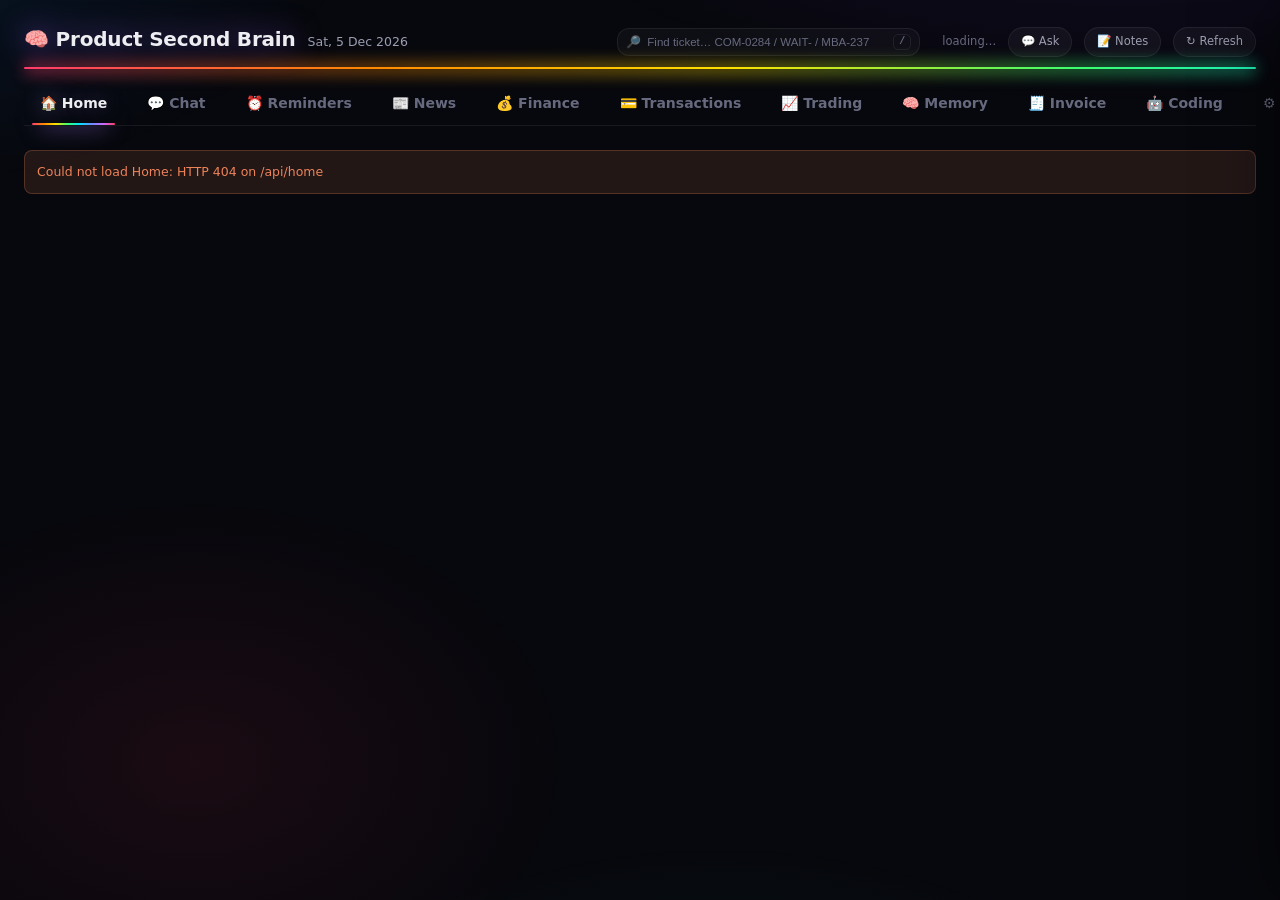
==== commit c5b8ce2e: "feat(trading): Trading Brain tab - daily journal learner + summary Reads the trading-brain Google Sh" ====
--- a/dashboard/public/index.html
+++ b/dashboard/public/index.html
@@ -36,6 +36,7 @@
       <button class="tab-btn" data-tab="news">📰 News</button>
       <button class="tab-btn" data-tab="finance">💰 Finance</button>
       <button class="tab-btn" data-tab="transactions">💳 Transactions</button>
+      <button class="tab-btn" data-tab="trading">📈 Trading</button>
       <button class="tab-btn" data-tab="memory">🧠 Memory</button>
       <button class="tab-btn" data-tab="invoices">🧾 Invoice</button>
       <button class="tab-btn" data-tab="coding">🤖 Coding</button>
@@ -49,6 +50,7 @@
       <section class="tab-panel" id="tab-news"></section>
       <section class="tab-panel" id="tab-finance"></section>
       <section class="tab-panel" id="tab-transactions"></section>
+      <section class="tab-panel" id="tab-trading"></section>
       <section class="tab-panel" id="tab-memory"></section>
       <section class="tab-panel" id="tab-invoices"></section>
       <section class="tab-panel" id="tab-coding"></section>
@@ -71,7 +73,8 @@
   <script src="tab-news.js" defer></script>
   <script src="tab-coding.js" defer></script>
   <script src="tab-settings.js" defer></script>
-  <script src="tab-transactions.js?v=9" defer></script>
+  <script src="tab-transactions.js?v=11" defer></script>
+  <script src="tab-trading.js" defer></script>
   <script src="app.js" defer></script>
 </body>
 </html>
--- a/dashboard/public/style.css
+++ b/dashboard/public/style.css
@@ -3671,6 +3671,59 @@
   margin-top: var(--sp-2);
 }
 
+/* ── statement upload (GoPay / BCA / BNI) ─────────────────────────── */
+.tx-up-hint {
+  font-size: var(--fs-xs); color: var(--text-muted);
+  min-height: 1.2em;
+}
+.tx-up-drop {
+  border: 1px dashed var(--border-active);
+  border-radius: var(--radius-xs);
+  padding: 16px;
+  text-align: center;
+  cursor: pointer;
+  transition: background .15s ease, border-color .15s ease;
+}
+.tx-up-drop:hover { background: var(--bg-hover); border-color: var(--accent); }
+.tx-up-drop-label {
+  font-size: var(--fs-sm); color: var(--text-secondary);
+  overflow: hidden; text-overflow: ellipsis; white-space: nowrap;
+}
+
+/* full-screen progress lock while the upload processes */
+.tx-upload-lock {
+  position: fixed; inset: 0; z-index: 80;
+  background: rgba(0, 0, 0, 0.72);
+  backdrop-filter: blur(3px);
+  display: flex; align-items: center; justify-content: center;
+  padding: var(--sp-4);
+  cursor: wait;
+}
+.tx-upload-card {
+  width: min(420px, 100%);
+  background: var(--bg-secondary);
+  border: 1px solid var(--border-active);
+  border-radius: 14px;
+  box-shadow: 0 30px 90px rgba(0, 0, 0, 0.6);
+  padding: var(--sp-5);
+  text-align: center;
+}
+.tx-upload-title { font-size: var(--fs-md); font-weight: 650; margin-bottom: 14px; }
+.tx-upload-track {
+  height: 8px; border-radius: 999px;
+  background: var(--bg-input, rgba(255,255,255,.08));
+  overflow: hidden;
+}
+.tx-upload-bar {
+  height: 100%; border-radius: 999px;
+  background: linear-gradient(90deg, var(--accent), #8b5cf6);
+  transition: width .3s ease;
+}
+.tx-upload-sub {
+  margin-top: 12px;
+  font-size: var(--fs-xs); color: var(--text-muted);
+}
+
 /* ── all-transactions pager ─────────────────────────────────────────── */
 .tx-pager {
   display: flex; align-items: center; gap: var(--sp-2);
@@ -3734,3 +3787,41 @@
 @media (max-width: 900px) {
   .ov-grid { grid-template-columns: minmax(0, 1fr); }
 }
+
+/* ═══════════════════════════════════════════
+   TRADING BRAIN TAB (📈)
+   ═══════════════════════════════════════════ */
+.trading-head {
+  display: flex; align-items: flex-start; justify-content: space-between;
+  gap: var(--sp-3); flex-wrap: wrap; margin-bottom: var(--sp-3);
+}
+.trading-title { margin: 0 0 var(--sp-1); font-size: var(--fs-lg); }
+.trading-meta { display: flex; flex-wrap: wrap; gap: 4px 14px; color: var(--text-muted); font-size: var(--fs-xs); }
+.trading-chips { display: flex; flex-wrap: wrap; gap: 6px; margin: 0 0 var(--sp-3); }
+.trading-chip {
+  font-size: var(--fs-xs); padding: 3px 9px; border-radius: 999px;
+  background: var(--bg-hover); border: 1px solid var(--border); color: var(--text-secondary);
+}
+.trading-chip.is-dim { color: var(--text-muted); }
+.trading-prose-line { margin: 0 0 6px; line-height: 1.55; color: var(--text-secondary); }
+.trading-prose-line.is-bullet { padding-left: 14px; position: relative; }
+.trading-prose-line.is-bullet::before { content: '•'; position: absolute; left: 2px; color: var(--text-muted); }
+.table-scroll { overflow-x: auto; }
+.trading-table { width: 100%; border-collapse: collapse; font-size: var(--fs-sm); }
+.trading-table th {
+  text-align: left; color: var(--text-muted); font-weight: 600; font-size: var(--fs-xs);
+  letter-spacing: 0.04em; text-transform: uppercase; padding: 6px 10px;
+  border-bottom: 1px solid var(--border);
+}
+.trading-table td { padding: 5px 10px; border-bottom: 1px solid var(--border); vertical-align: top; }
+.trading-table tbody tr:hover td { background: var(--bg-hover); }
+.trading-table .num { text-align: right; font-variant-numeric: tabular-nums; white-space: nowrap; }
+.trading-table .nowrap { white-space: nowrap; }
+.trading-sub { color: var(--text-muted); font-weight: 400; text-transform: none; }
+.trading-metric { font-weight: 600; }
+.trading-winner {
+  font-size: var(--fs-xs); font-weight: 700; padding: 2px 8px; border-radius: 999px;
+  background: var(--bg-hover); border: 1px solid var(--border-active); color: var(--text-primary);
+}
+.trading-pos { color: var(--st-good); font-weight: 600; }
+.trading-neg { color: var(--st-serious); font-weight: 600; }
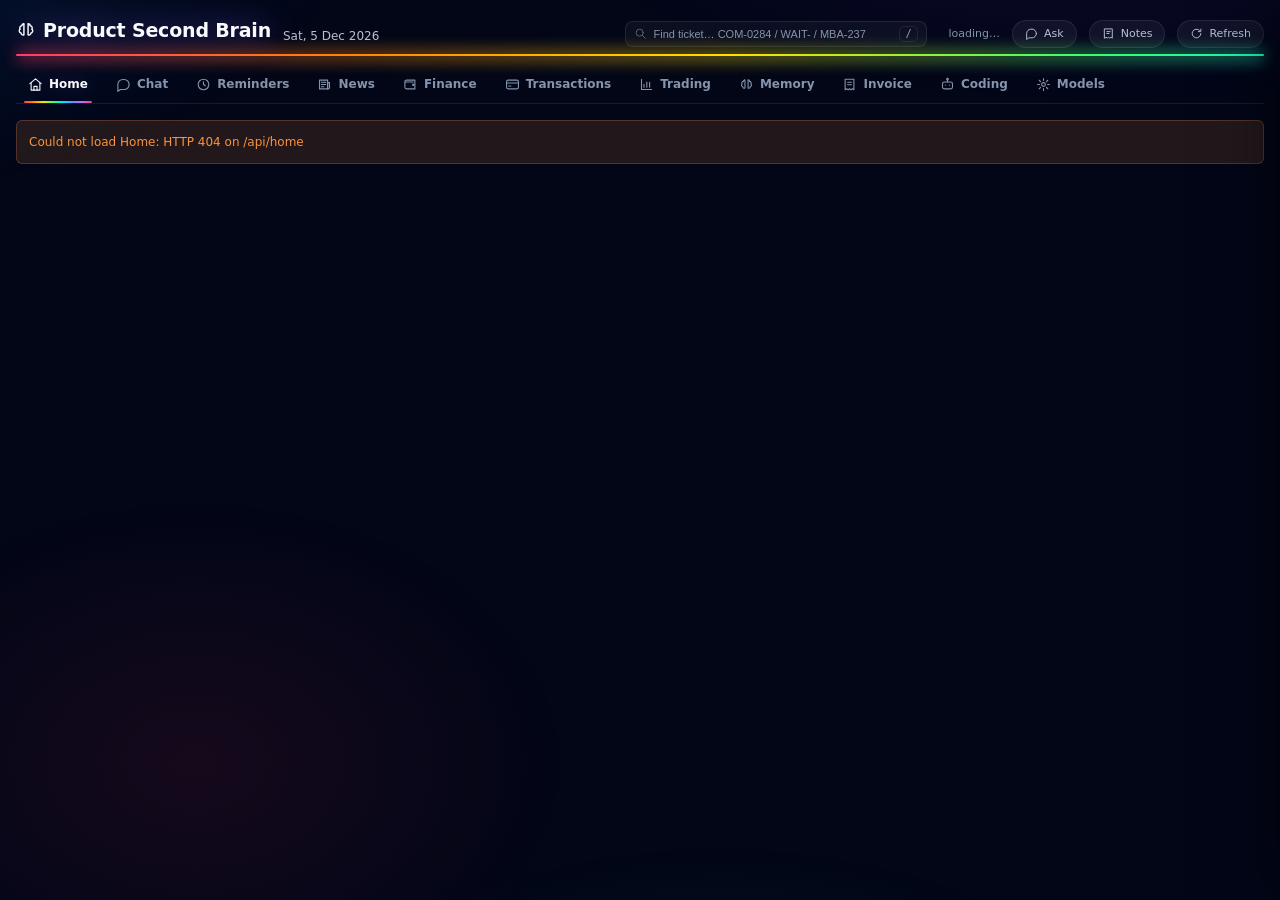
==== commit 800f0614: "feat(dashboard): login page, and a UI revamp for density, a11y and polish Authentication -----------" ====
--- a/dashboard/public/index.html
+++ b/dashboard/public/index.html
@@ -4,57 +4,62 @@
   <meta charset="UTF-8">
   <meta name="viewport" content="width=device-width, initial-scale=1.0">
   <meta name="color-scheme" content="dark">
-  <title>PSB Dashboard</title>
+  <title>Product Second Brain</title>
+  <meta name="description" content="Personal second-brain dashboard — transactions, invoices, tickets, calendar and knowledge in one place.">
+  <meta name="theme-color" content="#020617">
   <link rel="stylesheet" href="style.css">
-  <link rel="icon"
-    href="data:image/svg+xml,<svg xmlns='http://www.w3.org/2000/svg' viewBox='0 0 100 100'><text y='.9em' font-size='90'>🧠</text></svg>">
+  <!-- Real vector mark. The old favicon was a 🧠 emoji in a data URI, which
+       renders a different glyph on every OS and reads as unpolished in the
+       tab bar. The brain outline is hand-drawn to match Icons.brain. -->
+  <link rel="icon" href="data:image/svg+xml,%3Csvg xmlns='http://www.w3.org/2000/svg' viewBox='0 0 24 24' fill='none' stroke='%23A5B4FC' stroke-width='1.9' stroke-linecap='round' stroke-linejoin='round'%3E%3Cpath d='M9.5 4.5A2.5 2.5 0 0 0 7 7a2.5 2.5 0 0 0-2 4 2.5 2.5 0 0 0 1 4.5 2.5 2.5 0 0 0 3.5 2.2V4.5Z'/%3E%3Cpath d='M14.5 4.5A2.5 2.5 0 0 1 17 7a2.5 2.5 0 0 1 2 4 2.5 2.5 0 0 1-1 4.5 2.5 2.5 0 0 1-3.5 2.2V4.5Z'/%3E%3C/svg%3E">
 </head>
 <body>
   <div class="shell">
 
     <header class="app-header">
-      <h1 class="app-title">🧠 Product Second Brain</h1>
+      <h1 class="app-title"><svg class="ico" viewBox="0 0 24 24" fill="none" stroke="currentColor" stroke-width="1.75" stroke-linecap="round" stroke-linejoin="round" aria-hidden="true" focusable="false"><path d="M9.5 4.5A2.5 2.5 0 0 0 7 7a2.5 2.5 0 0 0-2 4 2.5 2.5 0 0 0 1 4.5 2.5 2.5 0 0 0 3.5 2.2V4.5Z"/><path d="M14.5 4.5A2.5 2.5 0 0 1 17 7a2.5 2.5 0 0 1 2 4 2.5 2.5 0 0 1-1 4.5 2.5 2.5 0 0 1-3.5 2.2V4.5Z"/></svg><span>Product Second Brain</span></h1>
       <span class="app-date" id="app-date"></span>
       <div class="app-meta">
         <div class="quickfind" id="quickfind">
-          <span class="quickfind-icon">🔎</span>
+          <svg class="ico quickfind-icon" viewBox="0 0 24 24" fill="none" stroke="currentColor" stroke-width="1.75" stroke-linecap="round" stroke-linejoin="round" aria-hidden="true" focusable="false"><circle cx="10.5" cy="10.5" r="6.5"/><path d="M15.5 15.5 21 21"/></svg>
           <input type="search" id="quickfind-input" class="quickfind-input"
                  placeholder="Find ticket… COM-0284 / WAIT- / MBA-237"
                  autocomplete="off" spellcheck="false" />
           <kbd class="quickfind-kbd">/</kbd>
         </div>
         <span id="app-updated"></span>
-        <button class="btn-refresh" id="btn-chat" title="Ask the Second Brain">💬 Ask</button>        <button class="btn-refresh" id="btn-notes" title="Memory Notes - store knowledge, tasks, reminders">📝 Notes</button>
-        <button class="btn-refresh" id="btn-refresh" title="Refresh now">↻ Refresh</button>
+        <button class="btn-refresh" id="btn-chat" title="Ask the Second Brain"><svg class="ico" viewBox="0 0 24 24" fill="none" stroke="currentColor" stroke-width="1.75" stroke-linecap="round" stroke-linejoin="round" aria-hidden="true" focusable="false"><path d="M21 12a8 8 0 0 1-8 8H7l-4 3V12a8 8 0 0 1 8-8h2a8 8 0 0 1 8 8Z"/></svg><span>Ask</span></button>
+        <button class="btn-refresh" id="btn-notes" title="Memory Notes - store knowledge, tasks, reminders"><svg class="ico" viewBox="0 0 24 24" fill="none" stroke="currentColor" stroke-width="1.75" stroke-linecap="round" stroke-linejoin="round" aria-hidden="true" focusable="false"><path d="M5 3.5h14v17l-2.3-1.6-2.4 1.6-2.3-1.6L9.7 20.5 7.3 18.9 5 20.5Z"/><path d="M9 8.5h6M9 12h4"/></svg><span>Notes</span></button>
+        <button class="btn-refresh" id="btn-refresh" title="Refresh now"><svg class="ico" viewBox="0 0 24 24" fill="none" stroke="currentColor" stroke-width="1.75" stroke-linecap="round" stroke-linejoin="round" aria-hidden="true" focusable="false"><path d="M20 12a8 8 0 1 1-2.6-5.9"/><path d="M20 4v4.5h-4.5"/></svg><span>Refresh</span></button>
       </div>
     </header>
 
-    <nav class="tab-nav" id="tab-nav">
-      <button class="tab-btn" data-tab="today">🏠 Home</button>
-      <button class="tab-btn" data-tab="chat">💬 Chat</button>
-      <button class="tab-btn" data-tab="reminders">⏰ Reminders</button>
-      <button class="tab-btn" data-tab="news">📰 News</button>
-      <button class="tab-btn" data-tab="finance">💰 Finance</button>
-      <button class="tab-btn" data-tab="transactions">💳 Transactions</button>
-      <button class="tab-btn" data-tab="trading">📈 Trading</button>
-      <button class="tab-btn" data-tab="memory">🧠 Memory</button>
-      <button class="tab-btn" data-tab="invoices">🧾 Invoice</button>
-      <button class="tab-btn" data-tab="coding">🤖 Coding</button>
-      <button class="tab-btn" data-tab="settings">⚙️ Models</button>
+    <nav class="tab-nav" id="tab-nav" role="tablist" aria-label="Sections">
+      <button class="tab-btn" id="tabbtn-today" role="tab" data-tab="today" aria-selected="true" aria-controls="tab-today" tabindex="0"><svg class="ico" viewBox="0 0 24 24" fill="none" stroke="currentColor" stroke-width="1.75" stroke-linecap="round" stroke-linejoin="round" aria-hidden="true" focusable="false"><path d="M3 10.5 12 3l9 7.5"/><path d="M5 9.5V21h14V9.5"/><path d="M9.5 21v-6h5v6"/></svg><span class="tab-label">Home</span></button>
+      <button class="tab-btn" id="tabbtn-chat" role="tab" data-tab="chat" aria-selected="false" aria-controls="tab-chat" tabindex="-1"><svg class="ico" viewBox="0 0 24 24" fill="none" stroke="currentColor" stroke-width="1.75" stroke-linecap="round" stroke-linejoin="round" aria-hidden="true" focusable="false"><path d="M21 12a8 8 0 0 1-8 8H7l-4 3V12a8 8 0 0 1 8-8h2a8 8 0 0 1 8 8Z"/></svg><span class="tab-label">Chat</span></button>
+      <button class="tab-btn" id="tabbtn-reminders" role="tab" data-tab="reminders" aria-selected="false" aria-controls="tab-reminders" tabindex="-1"><svg class="ico" viewBox="0 0 24 24" fill="none" stroke="currentColor" stroke-width="1.75" stroke-linecap="round" stroke-linejoin="round" aria-hidden="true" focusable="false"><circle cx="12" cy="12" r="8.5"/><path d="M12 7.5V12l3 2"/></svg><span class="tab-label">Reminders</span></button>
+      <button class="tab-btn" id="tabbtn-news" role="tab" data-tab="news" aria-selected="false" aria-controls="tab-news" tabindex="-1"><svg class="ico" viewBox="0 0 24 24" fill="none" stroke="currentColor" stroke-width="1.75" stroke-linecap="round" stroke-linejoin="round" aria-hidden="true" focusable="false"><path d="M4 5h13v14H4z"/><path d="M17 9h3v8a2 2 0 0 1-2 2h-1z"/><path d="M7 8.5h7M7 12h7M7 15.5h4"/></svg><span class="tab-label">News</span></button>
+      <button class="tab-btn" id="tabbtn-finance" role="tab" data-tab="finance" aria-selected="false" aria-controls="tab-finance" tabindex="-1"><svg class="ico" viewBox="0 0 24 24" fill="none" stroke="currentColor" stroke-width="1.75" stroke-linecap="round" stroke-linejoin="round" aria-hidden="true" focusable="false"><path d="M3 7.5A2.5 2.5 0 0 1 5.5 5H19v14H5.5A2.5 2.5 0 0 1 3 16.5Z"/><path d="M3 8h13"/><circle cx="16.5" cy="12.5" r="1.2"/></svg><span class="tab-label">Finance</span></button>
+      <button class="tab-btn" id="tabbtn-transactions" role="tab" data-tab="transactions" aria-selected="false" aria-controls="tab-transactions" tabindex="-1"><svg class="ico" viewBox="0 0 24 24" fill="none" stroke="currentColor" stroke-width="1.75" stroke-linecap="round" stroke-linejoin="round" aria-hidden="true" focusable="false"><rect x="2.5" y="5" width="19" height="14" rx="2.5"/><path d="M2.5 9.5h19"/><path d="M6 14.5h3.5"/></svg><span class="tab-label">Transactions</span></button>
+      <button class="tab-btn" id="tabbtn-trading" role="tab" data-tab="trading" aria-selected="false" aria-controls="tab-trading" tabindex="-1"><svg class="ico" viewBox="0 0 24 24" fill="none" stroke="currentColor" stroke-width="1.75" stroke-linecap="round" stroke-linejoin="round" aria-hidden="true" focusable="false"><path d="M4 20V4"/><path d="M4 20h16"/><path d="M8 16.5v-5M12.5 16.5V8M17 16.5v-8"/></svg><span class="tab-label">Trading</span></button>
+      <button class="tab-btn" id="tabbtn-memory" role="tab" data-tab="memory" aria-selected="false" aria-controls="tab-memory" tabindex="-1"><svg class="ico" viewBox="0 0 24 24" fill="none" stroke="currentColor" stroke-width="1.75" stroke-linecap="round" stroke-linejoin="round" aria-hidden="true" focusable="false"><path d="M9.5 4.5A2.5 2.5 0 0 0 7 7a2.5 2.5 0 0 0-2 4 2.5 2.5 0 0 0 1 4.5 2.5 2.5 0 0 0 3.5 2.2V4.5Z"/><path d="M14.5 4.5A2.5 2.5 0 0 1 17 7a2.5 2.5 0 0 1 2 4 2.5 2.5 0 0 1-1 4.5 2.5 2.5 0 0 1-3.5 2.2V4.5Z"/></svg><span class="tab-label">Memory</span></button>
+      <button class="tab-btn" id="tabbtn-invoices" role="tab" data-tab="invoices" aria-selected="false" aria-controls="tab-invoices" tabindex="-1"><svg class="ico" viewBox="0 0 24 24" fill="none" stroke="currentColor" stroke-width="1.75" stroke-linecap="round" stroke-linejoin="round" aria-hidden="true" focusable="false"><path d="M5 3.5h14v17l-2.3-1.6-2.4 1.6-2.3-1.6L9.7 20.5 7.3 18.9 5 20.5Z"/><path d="M9 8.5h6M9 12.5h6"/></svg><span class="tab-label">Invoice</span></button>
+      <button class="tab-btn" id="tabbtn-coding" role="tab" data-tab="coding" aria-selected="false" aria-controls="tab-coding" tabindex="-1"><svg class="ico" viewBox="0 0 24 24" fill="none" stroke="currentColor" stroke-width="1.75" stroke-linecap="round" stroke-linejoin="round" aria-hidden="true" focusable="false"><rect x="4" y="8" width="16" height="11" rx="3"/><path d="M12 4.5V8"/><circle cx="12" cy="3.5" r="1.3"/><path d="M9 13h.01M15 13h.01"/></svg><span class="tab-label">Coding</span></button>
+      <button class="tab-btn" id="tabbtn-settings" role="tab" data-tab="settings" aria-selected="false" aria-controls="tab-settings" tabindex="-1"><svg class="ico" viewBox="0 0 24 24" fill="none" stroke="currentColor" stroke-width="1.75" stroke-linecap="round" stroke-linejoin="round" aria-hidden="true" focusable="false"><circle cx="12" cy="12" r="3"/><path d="M12 2.5v3M12 18.5v3M2.5 12h3M18.5 12h3M5.2 5.2l2.1 2.1M16.7 16.7l2.1 2.1M18.8 5.2l-2.1 2.1M7.3 16.7l-2.1 2.1"/></svg><span class="tab-label">Models</span></button>
     </nav>
 
     <main>
-      <section class="tab-panel" id="tab-today"></section>
-      <section class="tab-panel" id="tab-chat"></section>
-      <section class="tab-panel" id="tab-reminders"></section>
-      <section class="tab-panel" id="tab-news"></section>
-      <section class="tab-panel" id="tab-finance"></section>
-      <section class="tab-panel" id="tab-transactions"></section>
-      <section class="tab-panel" id="tab-trading"></section>
-      <section class="tab-panel" id="tab-memory"></section>
-      <section class="tab-panel" id="tab-invoices"></section>
-      <section class="tab-panel" id="tab-coding"></section>
-      <section class="tab-panel" id="tab-settings"></section>
+      <section class="tab-panel" id="tab-today" role="tabpanel" aria-labelledby="tabbtn-today"></section>
+      <section class="tab-panel" id="tab-chat" role="tabpanel" aria-labelledby="tabbtn-chat"></section>
+      <section class="tab-panel" id="tab-reminders" role="tabpanel" aria-labelledby="tabbtn-reminders"></section>
+      <section class="tab-panel" id="tab-news" role="tabpanel" aria-labelledby="tabbtn-news"></section>
+      <section class="tab-panel" id="tab-finance" role="tabpanel" aria-labelledby="tabbtn-finance"></section>
+      <section class="tab-panel" id="tab-transactions" role="tabpanel" aria-labelledby="tabbtn-transactions"></section>
+      <section class="tab-panel" id="tab-trading" role="tabpanel" aria-labelledby="tabbtn-trading"></section>
+      <section class="tab-panel" id="tab-memory" role="tabpanel" aria-labelledby="tabbtn-memory"></section>
+      <section class="tab-panel" id="tab-invoices" role="tabpanel" aria-labelledby="tabbtn-invoices"></section>
+      <section class="tab-panel" id="tab-coding" role="tabpanel" aria-labelledby="tabbtn-coding"></section>
+      <section class="tab-panel" id="tab-settings" role="tabpanel" aria-labelledby="tabbtn-settings"></section>
     </main>
 
   </div>
@@ -62,6 +67,7 @@
   <div class="drawer-root" id="drawer-root"></div>
   <div class="toast-root" id="toast-root"></div>
 
+  <script src="icons.js" defer></script>
   <script src="components.js" defer></script>
   <script src="quickfind.js" defer></script>
   <script src="chatbox.js" defer></script>
--- a/dashboard/public/style.css
+++ b/dashboard/public/style.css
@@ -1,7 +1,7 @@
 /* ═══════════════════════════════════════════
    PSB DASHBOARD — design tokens + component CSS
-   Stage 1 of the 4-tab redesign. Stage 2 tab modules use ONLY the
-   classes below via components.js — no inline styles except --pct.
+   Tab modules use ONLY the classes below via components.js — no inline
+   styles except per-component custom props (--pct, --tx, --tc, …).
 
    Palette gate (dataviz skill): validate_palette.js
    "#3987e5,#199e70,#c98500,#008300,#9085e9,#e66767,#d55181,#d95926"
@@ -9,75 +9,110 @@
    Final categorical hexes = as listed (no snapping needed). CVD worst
    adjacent ΔE 10.3 sits in the legal floor band; mitigation = icons +
    labels always accompany color (Comp.badge auto-prefixes ✓ ⚠ ⏳ ⛔).
+
+   ⚠ --cat-1..8, --st-* and --surface-opaque are LOAD-BEARING: the
+   categorical set above was validated against surface #14151F. Changing
+   any of them invalidates that result — re-run the validator first.
+
+   Neutrals below moved to a true slate ramp (no indigo cast) so the
+   reserved data palettes above sit on neutral grey, per the financial-
+   dashboard spec. Chrome only.
    ═══════════════════════════════════════════ */
 :root {
-  /* HSL System for Precision (seed kept from v1) */
+  /* Hue seeds — kept because accents/aurora derive from them by hue.
+     These are NOT the reserved data palettes (see --cat-* / --st-*). */
   --h-indigo: 235;
   --h-violet: 265;
   --h-emerald: 160;
   --h-amber: 40;
   --h-rose: 350;
+  --h-blue: 212;
+  --h-green: 145;
 
   /* Shared accent (used by .tx-* etc.) */
-  --accent: hsl(var(--h-indigo), 70%, 55%);
-  --bg-hover: hsla(var(--h-indigo), 20%, 14%, 0.8);
-
-  /* Backgrounds */
-  --bg-primary: hsl(var(--h-indigo), 30%, 4%);
-  --bg-secondary: hsl(var(--h-indigo), 25%, 7%);
-  --bg-card: hsla(var(--h-indigo), 20%, 10%, 0.6);
-  --bg-card-hover: hsla(var(--h-indigo), 20%, 14%, 0.8);
-  --bg-input: rgba(255, 255, 255, 0.03);
-  --bg-glass: rgba(255, 255, 255, 0.04);
+  --accent: hsl(var(--h-indigo), 72%, 62%);
+  --accent-hover: hsl(var(--h-indigo), 72%, 68%);
+  --bg-hover: hsla(var(--h-indigo), 24%, 16%, 0.85);
+
+  /* Backgrounds — slate ramp, cool-neutral */
+  --bg-primary: #020617;   /* slate-950: page */
+  --bg-secondary: #0B1220; /* slate-900: raised chrome */
+  --bg-soft: #0F172A;      /* slate-900 alt: inputs, wells */
+  --bg-card: hsla(15, 23, 47, 0.62);
+  --bg-card-hover: hsla(30, 41, 59, 0.72);
+  --bg-input: rgba(255, 255, 255, 0.04);
+  --bg-glass: rgba(255, 255, 255, 0.05);
 
   /* Text */
-  --text-primary: hsl(var(--h-indigo), 15%, 94%);
-  --text-secondary: hsl(var(--h-indigo), 12%, 65%);
-  --text-muted: hsl(var(--h-indigo), 10%, 45%);
-  --text-accent: hsl(var(--h-violet), 80%, 85%);
-
-  /* Priority Colors */
-  --p0: hsl(var(--h-rose), 90%, 65%);
-  --p0-bg: hsla(var(--h-rose), 90%, 65%, 0.1);
-  --p0-border: hsla(var(--h-rose), 90%, 65%, 0.25);
-
-  --p1: hsl(var(--h-amber), 90%, 60%);
-  --p1-bg: hsla(var(--h-amber), 90%, 60%, 0.1);
-  --p1-border: hsla(var(--h-amber), 90%, 60%, 0.25);
-
-  --p2: hsl(210, 90%, 65%);
-  --p2-bg: hsla(210, 90%, 65%, 0.1);
-  --p2-border: hsla(210, 90%, 65%, 0.25);
+  --text-primary: #F8FAFC;
+  --text-secondary: #B6C2D4;
+  --text-muted: #8494AC;
+  --text: #F8FAFC;         /* shorthand used by .ov-* */
+  --text-accent: #A5B4FC;
+
+  /* Borders & surfaces */
+  --border: rgba(148, 163, 184, 0.14);
+  --border-subtle: rgba(148, 163, 184, 0.09);
+  --border-active: rgba(148, 163, 184, 0.28);
+  --focus-ring: 0 0 0 2px var(--bg-primary), 0 0 0 4px var(--accent);
+
+  --shadow-card: 0 1px 2px rgba(0, 0, 0, 0.5), 0 8px 24px rgba(0, 0, 0, 0.36);
+  --shadow-raised: 0 2px 4px rgba(0, 0, 0, 0.4), 0 12px 32px rgba(0, 0, 0, 0.44);
+  --shadow-glow: 0 0 80px hsla(var(--h-violet), 50%, 50%, 0.05);
+
+  /* Priority Colors — chrome tints for P0/P1/P2 chips */
+  --p0: hsl(var(--h-rose), 90%, 68%);
+  --p0-bg: hsla(var(--h-rose), 90%, 68%, 0.12);
+  --p0-border: hsla(var(--h-rose), 90%, 68%, 0.28);
+
+  --p1: hsl(var(--h-amber), 90%, 62%);
+  --p1-bg: hsla(var(--h-amber), 90%, 62%, 0.12);
+  --p1-border: hsla(var(--h-amber), 90%, 62%, 0.28);
+
+  --p2: hsl(212, 90%, 68%);
+  --p2-bg: hsla(212, 90%, 68%, 0.12);
+  --p2-border: hsla(212, 90%, 68%, 0.28);
 
   /* Client Colors */
-  --work: hsl(var(--h-emerald), 70%, 55%);
-  --work-bg: hsla(var(--h-emerald), 70%, 55%, 0.08);
-  --work-border: hsla(var(--h-emerald), 70%, 55%, 0.2);
-
-  --secondary: hsl(var(--h-violet), 70%, 75%);
-  --secondary-bg: hsla(var(--h-violet), 70%, 75%, 0.08);
-  --secondary-border: hsla(var(--h-violet), 70%, 75%, 0.2);
-
-  /* Borders & Surfaces */
-  --border: rgba(255, 255, 255, 0.07);
-  --border-active: rgba(255, 255, 255, 0.14);
-  --shadow-card: 0 8px 32px rgba(0, 0, 0, 0.4);
-  --shadow-glow: 0 0 80px hsla(var(--h-violet), 50%, 50%, 0.05);
-
-  /* Sizing */
-  --radius: 20px;
-  --radius-sm: 12px;
-  --radius-xs: 8px;
+  --work: hsl(var(--h-emerald), 70%, 58%);
+  --work-bg: hsla(var(--h-emerald), 70%, 58%, 0.1);
+  --work-border: hsla(var(--h-emerald), 70%, 58%, 0.24);
+
+  --secondary: hsl(var(--h-violet), 70%, 78%);
+  --secondary-bg: hsla(var(--h-violet), 70%, 78%, 0.1);
+  --secondary-border: hsla(var(--h-violet), 70%, 78%, 0.24);
 
   /* ── Status palette (fixed, reserved — never themed, never color-alone) ── */
-  --st-good: #0CA30C;
+  --st-good: #22C55E;
   --st-warn: #FAB219;
-  --st-serious: #EC835A;
-  --st-crit: #D03B3B;
-  --st-good-bg: rgba(12, 163, 12, 0.12);
-  --st-warn-bg: rgba(250, 178, 25, 0.12);
-  --st-serious-bg: rgba(236, 131, 90, 0.12);
-  --st-crit-bg: rgba(208, 59, 59, 0.12);
+  --st-serious: #FB923C;
+  --st-crit: #F87171;
+  --st-info: #60A5FA;
+  --st-ok: #22C55E;
+  --st-good-bg: rgba(34, 197, 94, 0.13);
+  --st-warn-bg: rgba(250, 178, 25, 0.13);
+  --st-serious-bg: rgba(251, 146, 60, 0.13);
+  --st-crit-bg: rgba(248, 113, 113, 0.13);
+  --st-info-bg: rgba(96, 165, 250, 0.13);
+  --danger: var(--st-crit);
+  --warn: var(--st-warn);
+
+  /* ── Sizing ──
+     Radii tightened for a data-dense tool: 20px read as a consumer app
+     and wasted vertical space in tables the eye scans daily. */
+  --radius: 12px;
+  --radius-sm: 8px;
+  --radius-xs: 6px;
+  --rd-lg: 12px;
+  --row-h: 36px;        /* data-dense spec: compact table rows */
+  --control-h: 30px;    /* standard control height */
+
+  /* ── CSS-mask icons ──
+     For the few places that must inject a mark into a plain text node
+     (toasts) and so cannot use innerHTML. Paths mirror icons.js; the
+     wrapper is supplied by mask-image. */
+  --ico-check: url("data:image/svg+xml,%3Csvg xmlns='http://www.w3.org/2000/svg' viewBox='0 0 24 24' fill='none' stroke='%23000' stroke-width='2.4' stroke-linecap='round' stroke-linejoin='round'%3E%3Cpath d='M4.5 12.5 9.5 17.5 19.5 6.5'/%3E%3C/svg%3E");
+  --ico-ban: url("data:image/svg+xml,%3Csvg xmlns='http://www.w3.org/2000/svg' viewBox='0 0 24 24' fill='none' stroke='%23000' stroke-width='2.2' stroke-linecap='round'%3E%3Ccircle cx='12' cy='12' r='8.5'/%3E%3Cpath d='M6 6l12 12'/%3E%3C/svg%3E");
 
   /* ── Categorical palette (fixed order, never cycled) ──
      project map: 1 Marketplace · 2 B2C · 3 PIM · 4 Seller Portal ·
@@ -106,18 +141,38 @@
   --sp-4: 16px;
   --sp-5: 24px;
   --sp-6: 32px;
-
-  /* ── Type scale ── */
-  --fs-xs: 11.5px;
-  --fs-sm: 12.5px;
-  --fs-base: 14px;
-  --fs-md: 16px;
-  --fs-lg: 20px;
-  --fs-xl: 26px;
-  --fs-hero: 36px;
+  --sp-8: 48px;   /* was referenced by .intel-empty but never defined */
+
+  /* ── Type scale ──
+     base 14→13px and the small steps compressed for density; --fs-xxs
+     was referenced with a fallback but is now a real token. */
+  --fs-xxs: 10.5px;
+  --fs-xs: 11px;
+  --fs-sm: 12px;
+  --fs-base: 13px;
+  --fs-md: 15px;
+  --fs-lg: 19px;
+  --fs-xl: 24px;
+  --fs-hero: 32px;
 
   --font: system-ui, -apple-system, "Segoe UI", Roboto, "Helvetica Neue", Arial, sans-serif;
+  --sans: var(--font);   /* was referenced by .settings-* but never defined */
   --font-mono: ui-monospace, SFMono-Regular, "Cascadia Code", Menlo, Consolas, monospace;
+
+  /* ── Motion ──
+     Durations were previously ad-hoc per rule (.15s, .18s, .25s, 1.4s…).
+     Two tiers only: anything the pointer triggers, and long ambient loops. */
+  --dur-fast: 120ms;     /* hover / press feedback */
+  --dur: 180ms;          /* state change (open, selected) */
+  --dur-slow: 320ms;     /* panel, drawer */
+  --ease: cubic-bezier(.2, .7, .3, 1);
+  --ease-out: cubic-bezier(.16, 1, .3, 1);
+
+  /* ── Density ──
+     One knob for the compactness of repeated data rows. Changing
+     --row-h retunes every list/table row without hunting for each rule. */
+  --row-h: 34px;
+  --row-pad: 7px;
 }
 
 /* ═══════════════════════════════════════════
@@ -181,6 +236,164 @@
   cursor: pointer;
 }
 
+/* ═══════════════════════════════════════════
+   ICONS
+   Inline SVG from icons.js. Sized in em so an icon tracks whatever
+   font-size it lands in — the property emoji never had.
+   ═══════════════════════════════════════════ */
+.ico {
+  display: inline-block;
+  vertical-align: -0.15em;
+  flex: none;
+  width: 1.05em;
+  height: 1.05em;
+}
+/* Explicit-size icons get an inline width/height (see Icons.icon), which
+   outranks this class rule — so only un-sized icons scale with font-size. */
+
+/* Tab bar: icon over label, stacked. */
+.tab-btn {
+  display: inline-flex;
+  align-items: center;
+  gap: 6px;
+}
+.tab-btn .ico { width: 15px; height: 15px; }
+.tab-btn .tab-label { display: inline-block; }
+
+/* Header action buttons. */
+.btn-refresh {
+  display: inline-flex;
+  align-items: center;
+  gap: 6px;
+}
+.btn-refresh .ico { width: 13px; height: 13px; }
+
+/* Stat tile / card / row icon slots. */
+.stat-label .ico,
+.row-icon .ico,
+.card-icon .ico { width: 1em; height: 1em; }
+.stat-label { display: flex; align-items: center; gap: 6px; }
+.stat-label .ico { color: var(--text-muted); }
+.row-icon {
+  display: inline-flex;
+  align-items: center;
+  justify-content: center;
+  color: var(--text-muted);
+}
+
+/* Status badges keep the icon+label pairing that the validated
+   categorical palette depends on for CVD mitigation. */
+.badge .ico,
+.tx-badge .ico { width: 1em; height: 1em; }
+.badge--good .ico { color: var(--st-good); }
+.badge--warn .ico { color: var(--st-warn); }
+.badge--serious .ico { color: var(--st-serious); }
+.badge--critical .ico { color: var(--st-crit); }
+
+/* ═══════════════════════════════════════════
+   FOCUS VISIBILITY
+   13 rules across this file set `outline: none` on inputs/selects and
+   signal focus with a border-colour change instead. That reads fine for
+   mouse users but leaves keyboard users with no visible focus at all,
+   because :focus-visible does not paint a native ring once the outline
+   is suppressed. These two rules restore it WITHOUT changing the
+   mouse-focus appearance: the accent border still wins, the ring only
+   appears for keyboard interaction.
+   ═══════════════════════════════════════════ */
+:focus-visible {
+  outline: 2px solid var(--accent);
+  outline-offset: 2px;
+  border-radius: var(--radius-xs);
+}
+/* Where a component already paints its own focus border, keep the ring
+   but let it sit tight so the two don't fight visually. */
+.action-bar select:focus-visible,
+.action-bar input:focus-visible,
+.draft-area:focus-visible,
+.quickfind-input:focus-visible,
+.chat-input:focus-visible,
+.notes-input:focus-visible,
+.mem-search-input:focus-visible,
+.intel-ask-input:focus-visible,
+.rem-add-input:focus-visible,
+.coding-field select:focus-visible,
+.coding-field input:focus-visible,
+.coding-field textarea:focus-visible,
+.tx-cat:focus-visible,
+.tx-form-row select:focus-visible,
+.tx-form-row input:focus-visible,
+.tx-newcat input:focus-visible,
+.tx-pager-size:focus-visible {
+  outline: 2px solid var(--accent);
+  outline-offset: 1px;
+}
+/* Mouse focus on those same controls: border only, no ring. */
+.action-bar select:focus,
+.action-bar input:focus,
+.draft-area:focus,
+.quickfind-input:focus,
+.chat-input:focus,
+.notes-input:focus,
+.mem-search-input:focus,
+.intel-ask-input:focus,
+.rem-add-input:focus,
+.tx-form-row select:focus,
+.tx-form-row input:focus,
+.tx-newcat input:focus,
+.tx-pager-size:focus { outline: none; }
+
+/* Inline glyphs inside prose (news summaries, chat, log lines). */
+.ico-inline {
+  display: inline-block;
+  vertical-align: -0.15em;
+  width: 1em;
+  height: 1em;
+  opacity: .85;
+}
+
+/* ── Inline layout for elements that now hold an SVG child ──
+   These were text-only before the icon migration, so they were block/inline
+   with no alignment. Scoped deliberately: a blanket rule here would clobber
+   .coding-field (flex-direction: column) and .row-note (pre-wrap), so each
+   entry below opts in only if it really is icon+label on one line. */
+.prep-link,
+.section-label,
+.coding-progress {
+  display: inline-flex;
+  align-items: center;
+  gap: 5px;
+  max-width: 100%;
+}
+/* .prep-link is also used as a bare block wrapper; keep it wrapping-safe. */
+.prep-link { flex-wrap: wrap; }
+.section-label { line-height: 1.35; }
+
+/* A label followed by an icon-only control shouldn't stretch. */
+.prep-link > .ico:last-child:not(:only-child) { margin-left: 1px; }
+
+/* Clickable affordances that are not <button>/<a> and so don't inherit the
+   reset's cursor:pointer. Without this they advertise "read-only" while
+   being the primary way to act in several tabs. */
+.action-save,
+.ai-pill,
+.ai-btn,
+.agents-link,
+.badge--cat,
+.hours-block,
+.hours-hit,
+.hours-commit,
+.hours-day-link,
+.settings-row,
+.tx-cat,
+.jira-chip,
+.ticket-chip,
+.task-row,
+.person-chip,
+.chase-btn { cursor: pointer; }
+
+/* Non-interactive status marks should not invite a click. */
+.badge, .stat-tile .badge, .tx-badge, .badge-dot { cursor: default; }
+
 ::-webkit-scrollbar { width: 10px; height: 10px; }
 ::-webkit-scrollbar-thumb { background: rgba(255,255,255,0.10); border-radius: 8px; }
 ::-webkit-scrollbar-track { background: transparent; }
@@ -193,7 +406,7 @@
 .shell {
   max-width: 1280px;
   margin: 0 auto;
-  padding: var(--sp-5) var(--sp-5) 80px;
+  padding: var(--sp-4) var(--sp-4) 80px;
 }
 
 .app-header {
@@ -202,8 +415,8 @@
   align-items: baseline;
   gap: var(--sp-3);
   flex-wrap: wrap;
-  padding-bottom: var(--sp-3);
-  margin-bottom: var(--sp-4);
+  padding-bottom: var(--sp-2);
+  margin-bottom: var(--sp-3);
 }
 
 /* ── SIGNATURE RGB ELEMENT: 2px spectrum hairline under the header,
@@ -230,12 +443,16 @@
 }
 
 .app-title {
+  display: inline-flex;
+  align-items: center;
+  gap: 7px;
   font-size: var(--fs-lg);
   font-weight: 700;
   letter-spacing: -0.01em;
   /* brand glow — hue cycles under no-preference; static violet fallback */
   filter: drop-shadow(0 0 14px hsla(var(--h-violet), 90%, 65%, 0.55));
 }
+.app-title .ico { width: 20px; height: 20px; }
 
 .app-date { color: var(--text-secondary); font-size: var(--fs-sm); }
 
@@ -263,24 +480,28 @@
 /* ── Tab nav ── */
 .tab-nav {
   display: flex;
-  gap: var(--sp-2);
-  margin-bottom: var(--sp-5);
+  gap: var(--sp-1);
+  margin-bottom: var(--sp-4);
   border-bottom: 1px solid var(--border);
   padding-bottom: 0;
-}
+  overflow-x: auto;
+  scrollbar-width: none;
+}
+.tab-nav::-webkit-scrollbar { display: none; }
 
 .tab-btn {
   position: relative;
-  padding: var(--sp-2) var(--sp-4) 10px;
-  font-size: var(--fs-base);
+  padding: 7px var(--sp-3) 9px;
+  font-size: var(--fs-sm);
   font-weight: 600;
   color: var(--text-muted);
   border-bottom: 2px solid transparent;
   margin-bottom: -1px;
-  transition: color .15s;
+  border-radius: var(--radius-xs) var(--radius-xs) 0 0;
+  transition: color .15s, background .15s;
   white-space: nowrap;
 }
-.tab-btn:hover { color: var(--text-secondary); }
+.tab-btn:hover { color: var(--text-secondary); background: var(--bg-glass); }
 .tab-btn.is-active {
   color: var(--text-primary);
   border-bottom-color: transparent;   /* the RGB ::after IS the underline */
@@ -361,7 +582,7 @@
   background: var(--bg-card);
   border: 1px solid var(--border);
   border-radius: var(--radius-sm);
-  padding: var(--sp-4);
+  padding: var(--sp-3) var(--sp-3);
   color: inherit;
   text-decoration: none;
   transition: border-color .15s, background .15s, transform .1s;
@@ -433,14 +654,21 @@
   display: flex;
   align-items: center;
   gap: var(--sp-2);
-  padding: var(--sp-4) var(--sp-4);
+  padding: 10px var(--sp-3);
   background: linear-gradient(180deg, var(--wash), transparent);
   user-select: none;
 }
 .card > summary::-webkit-details-marker { display: none; }
 .card > summary:hover { background: linear-gradient(180deg, var(--wash), var(--bg-glass)); }
 
-.card-icon { font-size: var(--fs-md); line-height: 1; }
+.card-icon {
+  display: inline-flex;
+  align-items: center;
+  justify-content: center;
+  color: var(--text-muted);
+  line-height: 1;
+}
+.card-icon .ico { width: 15px; height: 15px; }
 
 /* TRUNCATION POLICY: titles/names wrap up to 2 lines, NEVER single-line
    ellipsis — the owner must be able to read "ExampleCo …" / "Catal…" in full.
@@ -482,8 +710,6 @@
   border: 1px solid var(--border);
   background: var(--bg-glass);
   color: var(--text-secondary);
-  font-size: 11px;
-  line-height: 1;
   transition: transform .18s ease, color .15s, border-color .15s, background .15s;
 }
 .card > summary:hover .card-chevron {
@@ -493,7 +719,7 @@
 }
 .card[open] > summary .card-chevron { transform: rotate(90deg); }
 
-.card-body { padding: 0 var(--sp-4) var(--sp-4); }
+.card-body { padding: var(--sp-3) var(--sp-3) var(--sp-3); }
 
 /* soft hue wash per domain (0.07 alpha of the categorical hue) */
 .card[data-key="tracker"] > summary,
@@ -775,7 +1001,14 @@
   text-align: center;
   color: var(--text-muted);
 }
-.empty-icon { font-size: 22px; margin-bottom: var(--sp-2); opacity: 0.7; }
+.empty-icon {
+  display: flex;
+  justify-content: center;
+  margin-bottom: var(--sp-2);
+  opacity: .55;
+  color: var(--text-muted);
+}
+.empty-icon .ico { width: 26px; height: 26px; stroke-width: 1.4; }
 .empty-title { font-size: var(--fs-base); color: var(--text-secondary); font-weight: 550; }
 .empty-hint { font-size: var(--fs-xs); margin-top: var(--sp-1); }
 
@@ -785,6 +1018,14 @@
 .is-dim { opacity: 0.55; }
 
 .stale-wrap { position: relative; }
+/* Icon + count pairs inside text (open commitments / decisions). */
+.ov-count {
+  display: inline-flex;
+  align-items: center;
+  gap: 4px;
+}
+.ov-count .ico { width: 12px; height: 12px; opacity: .7; }
+
 .stale-note {
   display: inline-flex;
   align-items: center;
@@ -1099,8 +1340,34 @@
   box-shadow: var(--shadow-card);
   animation: toastIn .18s ease;
 }
-.toast--ok  { border-color: rgba(12,163,12,0.4); }
-.toast--err { border-color: rgba(208,59,59,0.5); }
+/* Status mark as an inline SVG background so the toast's text node stays
+   clean (SR announces the message only) while still reading as ✓/⛔.
+   Percent-encoded, stroke=currentColor via mask-free `background-image`. */
+.toast::before {
+  content: "";
+  flex: none;
+  width: 15px;
+  height: 15px;
+  background: currentColor;
+  -webkit-mask-position: center;
+  mask-position: center;
+  -webkit-mask-repeat: no-repeat;
+  mask-repeat: no-repeat;
+  -webkit-mask-size: contain;
+  mask-size: contain;
+}
+.toast--ok::before {
+  color: var(--st-good);
+  -webkit-mask-image: var(--ico-check);
+  mask-image: var(--ico-check);
+}
+.toast--err::before {
+  color: var(--st-crit);
+  -webkit-mask-image: var(--ico-ban);
+  mask-image: var(--ico-ban);
+}
+.toast--ok  { border-color: rgba(34,197,94,0.4); }
+.toast--err { border-color: rgba(248,113,113,0.5); }
 .toast.is-leaving { opacity: 0; transition: opacity .25s; }
 /* toasts carrying an Undo/action button stay clickable + linger longer */
 .toast.has-action { pointer-events: auto; }
@@ -2201,7 +2468,7 @@
   border-color: var(--border-active);
   box-shadow: 0 0 0 3px hsla(var(--h-violet), 60%, 60%, 0.12);
 }
-.quickfind-icon { font-size: 12px; opacity: .7; }
+.quickfind-icon { width: 13px; height: 13px; opacity: .65; flex: none; }
 .quickfind-input {
   background: transparent; border: 0; outline: 0; color: var(--text-primary);
   font-size: var(--fs-xs); width: 240px; max-width: 44vw;
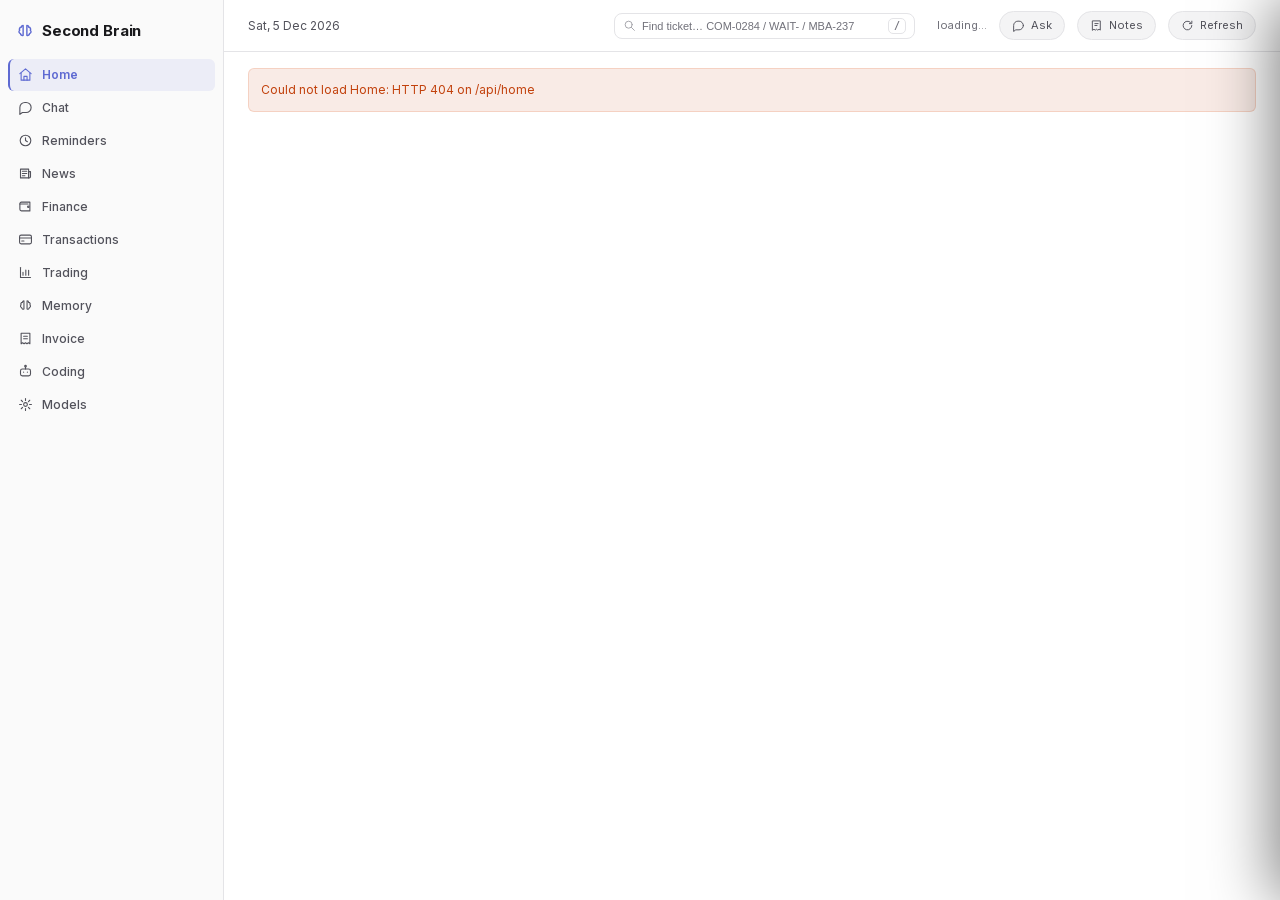
==== commit 43d8592e: "UI: Linear-style light-mode revamp (sidebar shell, self-hosted Inter) Frontend only — no API, backen" ====
--- a/dashboard/public/index.html
+++ b/dashboard/public/index.html
@@ -3,64 +3,69 @@
 <head>
   <meta charset="UTF-8">
   <meta name="viewport" content="width=device-width, initial-scale=1.0">
-  <meta name="color-scheme" content="dark">
+  <meta name="color-scheme" content="light">
   <title>Product Second Brain</title>
   <meta name="description" content="Personal second-brain dashboard — transactions, invoices, tickets, calendar and knowledge in one place.">
-  <meta name="theme-color" content="#020617">
+  <meta name="theme-color" content="#FFFFFF">
   <link rel="stylesheet" href="style.css">
   <!-- Real vector mark. The old favicon was a 🧠 emoji in a data URI, which
        renders a different glyph on every OS and reads as unpolished in the
        tab bar. The brain outline is hand-drawn to match Icons.brain. -->
-  <link rel="icon" href="data:image/svg+xml,%3Csvg xmlns='http://www.w3.org/2000/svg' viewBox='0 0 24 24' fill='none' stroke='%23A5B4FC' stroke-width='1.9' stroke-linecap='round' stroke-linejoin='round'%3E%3Cpath d='M9.5 4.5A2.5 2.5 0 0 0 7 7a2.5 2.5 0 0 0-2 4 2.5 2.5 0 0 0 1 4.5 2.5 2.5 0 0 0 3.5 2.2V4.5Z'/%3E%3Cpath d='M14.5 4.5A2.5 2.5 0 0 1 17 7a2.5 2.5 0 0 1 2 4 2.5 2.5 0 0 1-1 4.5 2.5 2.5 0 0 1-3.5 2.2V4.5Z'/%3E%3C/svg%3E">
+  <link rel="icon" href="data:image/svg+xml,%3Csvg xmlns='http://www.w3.org/2000/svg' viewBox='0 0 24 24' fill='none' stroke='%235E6AD2' stroke-width='2.1' stroke-linecap='round' stroke-linejoin='round'%3E%3Cpath d='M9.5 4.5A2.5 2.5 0 0 0 7 7a2.5 2.5 0 0 0-2 4 2.5 2.5 0 0 0 1 4.5 2.5 2.5 0 0 0 3.5 2.2V4.5Z'/%3E%3Cpath d='M14.5 4.5A2.5 2.5 0 0 1 17 7a2.5 2.5 0 0 1 2 4 2.5 2.5 0 0 1-1 4.5 2.5 2.5 0 0 1-3.5 2.2V4.5Z'/%3E%3C/svg%3E">
 </head>
 <body>
   <div class="shell">
 
-    <header class="app-header">
-      <h1 class="app-title"><svg class="ico" viewBox="0 0 24 24" fill="none" stroke="currentColor" stroke-width="1.75" stroke-linecap="round" stroke-linejoin="round" aria-hidden="true" focusable="false"><path d="M9.5 4.5A2.5 2.5 0 0 0 7 7a2.5 2.5 0 0 0-2 4 2.5 2.5 0 0 0 1 4.5 2.5 2.5 0 0 0 3.5 2.2V4.5Z"/><path d="M14.5 4.5A2.5 2.5 0 0 1 17 7a2.5 2.5 0 0 1 2 4 2.5 2.5 0 0 1-1 4.5 2.5 2.5 0 0 1-3.5 2.2V4.5Z"/></svg><span>Product Second Brain</span></h1>
-      <span class="app-date" id="app-date"></span>
-      <div class="app-meta">
-        <div class="quickfind" id="quickfind">
-          <svg class="ico quickfind-icon" viewBox="0 0 24 24" fill="none" stroke="currentColor" stroke-width="1.75" stroke-linecap="round" stroke-linejoin="round" aria-hidden="true" focusable="false"><circle cx="10.5" cy="10.5" r="6.5"/><path d="M15.5 15.5 21 21"/></svg>
-          <input type="search" id="quickfind-input" class="quickfind-input"
-                 placeholder="Find ticket… COM-0284 / WAIT- / MBA-237"
-                 autocomplete="off" spellcheck="false" />
-          <kbd class="quickfind-kbd">/</kbd>
+    <aside class="sidebar">
+      <div class="sidebar-brand"><svg class="ico" viewBox="0 0 24 24" fill="none" stroke="currentColor" stroke-width="1.9" stroke-linecap="round" stroke-linejoin="round" aria-hidden="true" focusable="false"><path d="M9.5 4.5A2.5 2.5 0 0 0 7 7a2.5 2.5 0 0 0-2 4 2.5 2.5 0 0 0 1 4.5 2.5 2.5 0 0 0 3.5 2.2V4.5Z"/><path d="M14.5 4.5A2.5 2.5 0 0 1 17 7a2.5 2.5 0 0 1 2 4 2.5 2.5 0 0 1-1 4.5 2.5 2.5 0 0 1-3.5 2.2V4.5Z"/></svg><span>Second Brain</span></div>
+
+      <nav class="tab-nav" id="tab-nav" role="tablist" aria-label="Sections">
+        <button class="tab-btn" id="tabbtn-today" role="tab" data-tab="today" aria-selected="true" aria-controls="tab-today" tabindex="0"><svg class="ico" viewBox="0 0 24 24" fill="none" stroke="currentColor" stroke-width="1.75" stroke-linecap="round" stroke-linejoin="round" aria-hidden="true" focusable="false"><path d="M3 10.5 12 3l9 7.5"/><path d="M5 9.5V21h14V9.5"/><path d="M9.5 21v-6h5v6"/></svg><span class="tab-label">Home</span></button>
+        <button class="tab-btn" id="tabbtn-chat" role="tab" data-tab="chat" aria-selected="false" aria-controls="tab-chat" tabindex="-1"><svg class="ico" viewBox="0 0 24 24" fill="none" stroke="currentColor" stroke-width="1.75" stroke-linecap="round" stroke-linejoin="round" aria-hidden="true" focusable="false"><path d="M21 12a8 8 0 0 1-8 8H7l-4 3V12a8 8 0 0 1 8-8h2a8 8 0 0 1 8 8Z"/></svg><span class="tab-label">Chat</span></button>
+        <button class="tab-btn" id="tabbtn-reminders" role="tab" data-tab="reminders" aria-selected="false" aria-controls="tab-reminders" tabindex="-1"><svg class="ico" viewBox="0 0 24 24" fill="none" stroke="currentColor" stroke-width="1.75" stroke-linecap="round" stroke-linejoin="round" aria-hidden="true" focusable="false"><circle cx="12" cy="12" r="8.5"/><path d="M12 7.5V12l3 2"/></svg><span class="tab-label">Reminders</span></button>
+        <button class="tab-btn" id="tabbtn-news" role="tab" data-tab="news" aria-selected="false" aria-controls="tab-news" tabindex="-1"><svg class="ico" viewBox="0 0 24 24" fill="none" stroke="currentColor" stroke-width="1.75" stroke-linecap="round" stroke-linejoin="round" aria-hidden="true" focusable="false"><path d="M4 5h13v14H4z"/><path d="M17 9h3v8a2 2 0 0 1-2 2h-1z"/><path d="M7 8.5h7M7 12h7M7 15.5h4"/></svg><span class="tab-label">News</span></button>
+        <button class="tab-btn" id="tabbtn-finance" role="tab" data-tab="finance" aria-selected="false" aria-controls="tab-finance" tabindex="-1"><svg class="ico" viewBox="0 0 24 24" fill="none" stroke="currentColor" stroke-width="1.75" stroke-linecap="round" stroke-linejoin="round" aria-hidden="true" focusable="false"><path d="M3 7.5A2.5 2.5 0 0 1 5.5 5H19v14H5.5A2.5 2.5 0 0 1 3 16.5Z"/><path d="M3 8h13"/><circle cx="16.5" cy="12.5" r="1.2"/></svg><span class="tab-label">Finance</span></button>
+        <button class="tab-btn" id="tabbtn-transactions" role="tab" data-tab="transactions" aria-selected="false" aria-controls="tab-transactions" tabindex="-1"><svg class="ico" viewBox="0 0 24 24" fill="none" stroke="currentColor" stroke-width="1.75" stroke-linecap="round" stroke-linejoin="round" aria-hidden="true" focusable="false"><rect x="2.5" y="5" width="19" height="14" rx="2.5"/><path d="M2.5 9.5h19"/><path d="M6 14.5h3.5"/></svg><span class="tab-label">Transactions</span></button>
+        <button class="tab-btn" id="tabbtn-trading" role="tab" data-tab="trading" aria-selected="false" aria-controls="tab-trading" tabindex="-1"><svg class="ico" viewBox="0 0 24 24" fill="none" stroke="currentColor" stroke-width="1.75" stroke-linecap="round" stroke-linejoin="round" aria-hidden="true" focusable="false"><path d="M4 20V4"/><path d="M4 20h16"/><path d="M8 16.5v-5M12.5 16.5V8M17 16.5v-8"/></svg><span class="tab-label">Trading</span></button>
+        <button class="tab-btn" id="tabbtn-memory" role="tab" data-tab="memory" aria-selected="false" aria-controls="tab-memory" tabindex="-1"><svg class="ico" viewBox="0 0 24 24" fill="none" stroke="currentColor" stroke-width="1.75" stroke-linecap="round" stroke-linejoin="round" aria-hidden="true" focusable="false"><path d="M9.5 4.5A2.5 2.5 0 0 0 7 7a2.5 2.5 0 0 0-2 4 2.5 2.5 0 0 0 1 4.5 2.5 2.5 0 0 0 3.5 2.2V4.5Z"/><path d="M14.5 4.5A2.5 2.5 0 0 1 17 7a2.5 2.5 0 0 1 2 4 2.5 2.5 0 0 1-1 4.5 2.5 2.5 0 0 1-3.5 2.2V4.5Z"/></svg><span class="tab-label">Memory</span></button>
+        <button class="tab-btn" id="tabbtn-invoices" role="tab" data-tab="invoices" aria-selected="false" aria-controls="tab-invoices" tabindex="-1"><svg class="ico" viewBox="0 0 24 24" fill="none" stroke="currentColor" stroke-width="1.75" stroke-linecap="round" stroke-linejoin="round" aria-hidden="true" focusable="false"><path d="M5 3.5h14v17l-2.3-1.6-2.4 1.6-2.3-1.6L9.7 20.5 7.3 18.9 5 20.5Z"/><path d="M9 8.5h6M9 12.5h6"/></svg><span class="tab-label">Invoice</span></button>
+        <button class="tab-btn" id="tabbtn-coding" role="tab" data-tab="coding" aria-selected="false" aria-controls="tab-coding" tabindex="-1"><svg class="ico" viewBox="0 0 24 24" fill="none" stroke="currentColor" stroke-width="1.75" stroke-linecap="round" stroke-linejoin="round" aria-hidden="true" focusable="false"><rect x="4" y="8" width="16" height="11" rx="3"/><path d="M12 4.5V8"/><circle cx="12" cy="3.5" r="1.3"/><path d="M9 13h.01M15 13h.01"/></svg><span class="tab-label">Coding</span></button>
+        <button class="tab-btn" id="tabbtn-settings" role="tab" data-tab="settings" aria-selected="false" aria-controls="tab-settings" tabindex="-1"><svg class="ico" viewBox="0 0 24 24" fill="none" stroke="currentColor" stroke-width="1.75" stroke-linecap="round" stroke-linejoin="round" aria-hidden="true" focusable="false"><circle cx="12" cy="12" r="3"/><path d="M12 2.5v3M12 18.5v3M2.5 12h3M18.5 12h3M5.2 5.2l2.1 2.1M16.7 16.7l2.1 2.1M18.8 5.2l-2.1 2.1M7.3 16.7l-2.1 2.1"/></svg><span class="tab-label">Models</span></button>
+      </nav>
+    </aside>
+
+    <div class="content-col">
+      <header class="app-header">
+        <span class="app-date" id="app-date"></span>
+        <div class="app-meta">
+          <div class="quickfind" id="quickfind">
+            <svg class="ico quickfind-icon" viewBox="0 0 24 24" fill="none" stroke="currentColor" stroke-width="1.75" stroke-linecap="round" stroke-linejoin="round" aria-hidden="true" focusable="false"><circle cx="10.5" cy="10.5" r="6.5"/><path d="M15.5 15.5 21 21"/></svg>
+            <input type="search" id="quickfind-input" class="quickfind-input"
+                   placeholder="Find ticket… COM-0284 / WAIT- / MBA-237"
+                   autocomplete="off" spellcheck="false" />
+            <kbd class="quickfind-kbd">/</kbd>
+          </div>
+          <span id="app-updated"></span>
+          <button class="btn-refresh" id="btn-chat" title="Ask the Second Brain"><svg class="ico" viewBox="0 0 24 24" fill="none" stroke="currentColor" stroke-width="1.75" stroke-linecap="round" stroke-linejoin="round" aria-hidden="true" focusable="false"><path d="M21 12a8 8 0 0 1-8 8H7l-4 3V12a8 8 0 0 1 8-8h2a8 8 0 0 1 8 8Z"/></svg><span>Ask</span></button>
+          <button class="btn-refresh" id="btn-notes" title="Memory Notes - store knowledge, tasks, reminders"><svg class="ico" viewBox="0 0 24 24" fill="none" stroke="currentColor" stroke-width="1.75" stroke-linecap="round" stroke-linejoin="round" aria-hidden="true" focusable="false"><path d="M5 3.5h14v17l-2.3-1.6-2.4 1.6-2.3-1.6L9.7 20.5 7.3 18.9 5 20.5Z"/><path d="M9 8.5h6M9 12h4"/></svg><span>Notes</span></button>
+          <button class="btn-refresh" id="btn-refresh" title="Refresh now"><svg class="ico" viewBox="0 0 24 24" fill="none" stroke="currentColor" stroke-width="1.75" stroke-linecap="round" stroke-linejoin="round" aria-hidden="true" focusable="false"><path d="M20 12a8 8 0 1 1-2.6-5.9"/><path d="M20 4v4.5h-4.5"/></svg><span>Refresh</span></button>
         </div>
-        <span id="app-updated"></span>
-        <button class="btn-refresh" id="btn-chat" title="Ask the Second Brain"><svg class="ico" viewBox="0 0 24 24" fill="none" stroke="currentColor" stroke-width="1.75" stroke-linecap="round" stroke-linejoin="round" aria-hidden="true" focusable="false"><path d="M21 12a8 8 0 0 1-8 8H7l-4 3V12a8 8 0 0 1 8-8h2a8 8 0 0 1 8 8Z"/></svg><span>Ask</span></button>
-        <button class="btn-refresh" id="btn-notes" title="Memory Notes - store knowledge, tasks, reminders"><svg class="ico" viewBox="0 0 24 24" fill="none" stroke="currentColor" stroke-width="1.75" stroke-linecap="round" stroke-linejoin="round" aria-hidden="true" focusable="false"><path d="M5 3.5h14v17l-2.3-1.6-2.4 1.6-2.3-1.6L9.7 20.5 7.3 18.9 5 20.5Z"/><path d="M9 8.5h6M9 12h4"/></svg><span>Notes</span></button>
-        <button class="btn-refresh" id="btn-refresh" title="Refresh now"><svg class="ico" viewBox="0 0 24 24" fill="none" stroke="currentColor" stroke-width="1.75" stroke-linecap="round" stroke-linejoin="round" aria-hidden="true" focusable="false"><path d="M20 12a8 8 0 1 1-2.6-5.9"/><path d="M20 4v4.5h-4.5"/></svg><span>Refresh</span></button>
-      </div>
-    </header>
+      </header>
 
-    <nav class="tab-nav" id="tab-nav" role="tablist" aria-label="Sections">
-      <button class="tab-btn" id="tabbtn-today" role="tab" data-tab="today" aria-selected="true" aria-controls="tab-today" tabindex="0"><svg class="ico" viewBox="0 0 24 24" fill="none" stroke="currentColor" stroke-width="1.75" stroke-linecap="round" stroke-linejoin="round" aria-hidden="true" focusable="false"><path d="M3 10.5 12 3l9 7.5"/><path d="M5 9.5V21h14V9.5"/><path d="M9.5 21v-6h5v6"/></svg><span class="tab-label">Home</span></button>
-      <button class="tab-btn" id="tabbtn-chat" role="tab" data-tab="chat" aria-selected="false" aria-controls="tab-chat" tabindex="-1"><svg class="ico" viewBox="0 0 24 24" fill="none" stroke="currentColor" stroke-width="1.75" stroke-linecap="round" stroke-linejoin="round" aria-hidden="true" focusable="false"><path d="M21 12a8 8 0 0 1-8 8H7l-4 3V12a8 8 0 0 1 8-8h2a8 8 0 0 1 8 8Z"/></svg><span class="tab-label">Chat</span></button>
-      <button class="tab-btn" id="tabbtn-reminders" role="tab" data-tab="reminders" aria-selected="false" aria-controls="tab-reminders" tabindex="-1"><svg class="ico" viewBox="0 0 24 24" fill="none" stroke="currentColor" stroke-width="1.75" stroke-linecap="round" stroke-linejoin="round" aria-hidden="true" focusable="false"><circle cx="12" cy="12" r="8.5"/><path d="M12 7.5V12l3 2"/></svg><span class="tab-label">Reminders</span></button>
-      <button class="tab-btn" id="tabbtn-news" role="tab" data-tab="news" aria-selected="false" aria-controls="tab-news" tabindex="-1"><svg class="ico" viewBox="0 0 24 24" fill="none" stroke="currentColor" stroke-width="1.75" stroke-linecap="round" stroke-linejoin="round" aria-hidden="true" focusable="false"><path d="M4 5h13v14H4z"/><path d="M17 9h3v8a2 2 0 0 1-2 2h-1z"/><path d="M7 8.5h7M7 12h7M7 15.5h4"/></svg><span class="tab-label">News</span></button>
-      <button class="tab-btn" id="tabbtn-finance" role="tab" data-tab="finance" aria-selected="false" aria-controls="tab-finance" tabindex="-1"><svg class="ico" viewBox="0 0 24 24" fill="none" stroke="currentColor" stroke-width="1.75" stroke-linecap="round" stroke-linejoin="round" aria-hidden="true" focusable="false"><path d="M3 7.5A2.5 2.5 0 0 1 5.5 5H19v14H5.5A2.5 2.5 0 0 1 3 16.5Z"/><path d="M3 8h13"/><circle cx="16.5" cy="12.5" r="1.2"/></svg><span class="tab-label">Finance</span></button>
-      <button class="tab-btn" id="tabbtn-transactions" role="tab" data-tab="transactions" aria-selected="false" aria-controls="tab-transactions" tabindex="-1"><svg class="ico" viewBox="0 0 24 24" fill="none" stroke="currentColor" stroke-width="1.75" stroke-linecap="round" stroke-linejoin="round" aria-hidden="true" focusable="false"><rect x="2.5" y="5" width="19" height="14" rx="2.5"/><path d="M2.5 9.5h19"/><path d="M6 14.5h3.5"/></svg><span class="tab-label">Transactions</span></button>
-      <button class="tab-btn" id="tabbtn-trading" role="tab" data-tab="trading" aria-selected="false" aria-controls="tab-trading" tabindex="-1"><svg class="ico" viewBox="0 0 24 24" fill="none" stroke="currentColor" stroke-width="1.75" stroke-linecap="round" stroke-linejoin="round" aria-hidden="true" focusable="false"><path d="M4 20V4"/><path d="M4 20h16"/><path d="M8 16.5v-5M12.5 16.5V8M17 16.5v-8"/></svg><span class="tab-label">Trading</span></button>
-      <button class="tab-btn" id="tabbtn-memory" role="tab" data-tab="memory" aria-selected="false" aria-controls="tab-memory" tabindex="-1"><svg class="ico" viewBox="0 0 24 24" fill="none" stroke="currentColor" stroke-width="1.75" stroke-linecap="round" stroke-linejoin="round" aria-hidden="true" focusable="false"><path d="M9.5 4.5A2.5 2.5 0 0 0 7 7a2.5 2.5 0 0 0-2 4 2.5 2.5 0 0 0 1 4.5 2.5 2.5 0 0 0 3.5 2.2V4.5Z"/><path d="M14.5 4.5A2.5 2.5 0 0 1 17 7a2.5 2.5 0 0 1 2 4 2.5 2.5 0 0 1-1 4.5 2.5 2.5 0 0 1-3.5 2.2V4.5Z"/></svg><span class="tab-label">Memory</span></button>
-      <button class="tab-btn" id="tabbtn-invoices" role="tab" data-tab="invoices" aria-selected="false" aria-controls="tab-invoices" tabindex="-1"><svg class="ico" viewBox="0 0 24 24" fill="none" stroke="currentColor" stroke-width="1.75" stroke-linecap="round" stroke-linejoin="round" aria-hidden="true" focusable="false"><path d="M5 3.5h14v17l-2.3-1.6-2.4 1.6-2.3-1.6L9.7 20.5 7.3 18.9 5 20.5Z"/><path d="M9 8.5h6M9 12.5h6"/></svg><span class="tab-label">Invoice</span></button>
-      <button class="tab-btn" id="tabbtn-coding" role="tab" data-tab="coding" aria-selected="false" aria-controls="tab-coding" tabindex="-1"><svg class="ico" viewBox="0 0 24 24" fill="none" stroke="currentColor" stroke-width="1.75" stroke-linecap="round" stroke-linejoin="round" aria-hidden="true" focusable="false"><rect x="4" y="8" width="16" height="11" rx="3"/><path d="M12 4.5V8"/><circle cx="12" cy="3.5" r="1.3"/><path d="M9 13h.01M15 13h.01"/></svg><span class="tab-label">Coding</span></button>
-      <button class="tab-btn" id="tabbtn-settings" role="tab" data-tab="settings" aria-selected="false" aria-controls="tab-settings" tabindex="-1"><svg class="ico" viewBox="0 0 24 24" fill="none" stroke="currentColor" stroke-width="1.75" stroke-linecap="round" stroke-linejoin="round" aria-hidden="true" focusable="false"><circle cx="12" cy="12" r="3"/><path d="M12 2.5v3M12 18.5v3M2.5 12h3M18.5 12h3M5.2 5.2l2.1 2.1M16.7 16.7l2.1 2.1M18.8 5.2l-2.1 2.1M7.3 16.7l-2.1 2.1"/></svg><span class="tab-label">Models</span></button>
-    </nav>
-
-    <main>
-      <section class="tab-panel" id="tab-today" role="tabpanel" aria-labelledby="tabbtn-today"></section>
-      <section class="tab-panel" id="tab-chat" role="tabpanel" aria-labelledby="tabbtn-chat"></section>
-      <section class="tab-panel" id="tab-reminders" role="tabpanel" aria-labelledby="tabbtn-reminders"></section>
-      <section class="tab-panel" id="tab-news" role="tabpanel" aria-labelledby="tabbtn-news"></section>
-      <section class="tab-panel" id="tab-finance" role="tabpanel" aria-labelledby="tabbtn-finance"></section>
-      <section class="tab-panel" id="tab-transactions" role="tabpanel" aria-labelledby="tabbtn-transactions"></section>
-      <section class="tab-panel" id="tab-trading" role="tabpanel" aria-labelledby="tabbtn-trading"></section>
-      <section class="tab-panel" id="tab-memory" role="tabpanel" aria-labelledby="tabbtn-memory"></section>
-      <section class="tab-panel" id="tab-invoices" role="tabpanel" aria-labelledby="tabbtn-invoices"></section>
-      <section class="tab-panel" id="tab-coding" role="tabpanel" aria-labelledby="tabbtn-coding"></section>
-      <section class="tab-panel" id="tab-settings" role="tabpanel" aria-labelledby="tabbtn-settings"></section>
-    </main>
+      <main>
+        <section class="tab-panel" id="tab-today" role="tabpanel" aria-labelledby="tabbtn-today"></section>
+        <section class="tab-panel" id="tab-chat" role="tabpanel" aria-labelledby="tabbtn-chat"></section>
+        <section class="tab-panel" id="tab-reminders" role="tabpanel" aria-labelledby="tabbtn-reminders"></section>
+        <section class="tab-panel" id="tab-news" role="tabpanel" aria-labelledby="tabbtn-news"></section>
+        <section class="tab-panel" id="tab-finance" role="tabpanel" aria-labelledby="tabbtn-finance"></section>
+        <section class="tab-panel" id="tab-transactions" role="tabpanel" aria-labelledby="tabbtn-transactions"></section>
+        <section class="tab-panel" id="tab-trading" role="tabpanel" aria-labelledby="tabbtn-trading"></section>
+        <section class="tab-panel" id="tab-memory" role="tabpanel" aria-labelledby="tabbtn-memory"></section>
+        <section class="tab-panel" id="tab-invoices" role="tabpanel" aria-labelledby="tabbtn-invoices"></section>
+        <section class="tab-panel" id="tab-coding" role="tabpanel" aria-labelledby="tabbtn-coding"></section>
+        <section class="tab-panel" id="tab-settings" role="tabpanel" aria-labelledby="tabbtn-settings"></section>
+      </main>
+    </div>
 
   </div>
 
--- a/dashboard/public/style.css
+++ b/dashboard/public/style.css
@@ -2,6 +2,12 @@
    PSB DASHBOARD — design tokens + component CSS
    Tab modules use ONLY the classes below via components.js — no inline
    styles except per-component custom props (--pct, --tx, --tc, …).
+
+   REVAMP (2026-09-27): Linear-style minimal, light-mode-first. Chrome/
+   layout/type only — no API or backend changes. The RGB "gaming rig"
+   ambient layer (aurora mesh, rainbow header hairline, conic hover rings,
+   diagonal sheen) is removed; motion is now limited to real signals
+   (live pulse, critical alert) plus ordinary state transitions.
 
    Palette gate (dataviz skill): validate_palette.js
    "#3987e5,#199e70,#c98500,#008300,#9085e9,#e66767,#d55181,#d95926"
@@ -10,17 +16,60 @@
    adjacent ΔE 10.3 sits in the legal floor band; mitigation = icons +
    labels always accompany color (Comp.badge auto-prefixes ✓ ⚠ ⏳ ⛔).
 
-   ⚠ --cat-1..8, --st-* and --surface-opaque are LOAD-BEARING: the
-   categorical set above was validated against surface #14151F. Changing
-   any of them invalidates that result — re-run the validator first.
-
-   Neutrals below moved to a true slate ramp (no indigo cast) so the
-   reserved data palettes above sit on neutral grey, per the financial-
-   dashboard spec. Chrome only.
-   ═══════════════════════════════════════════ */
+   ⚠ --cat-1..8 are LOAD-BEARING and stay byte-identical to the validated
+   set above — they are never used as text, only as dots/fills, so the
+   surface flip to light does not touch their contrast story. Re-run the
+   validator before changing any of them.
+
+   --surface-opaque was NOT part of that gate (nothing here draws a data
+   mark on it — it's a plain chip/option-list background) and has been
+   decoupled from the dark-only value it held before, so it now follows
+   the light neutral ramp like everything else.
+
+   --st-* keep their role (good/warn/serious/crit/info) but were retuned
+   from dark-mode-bright hex to text-on-white-safe shades (WCAG AA, ~4.5:1+)
+   since these render as small badge/stat TEXT, not just fills. ── */
+/* ── Inter, SELF-HOSTED (was a Google Fonts @import until 2026-09-27) ──
+   Two static files, one per unicode subset, from the upstream variable
+   font (Inter v20). font-weight is a RANGE, so this single pair covers
+   every weight the UI asks for (400/500/600/700/750) — no per-weight
+   files, no FOUT for weight changes.
+
+   Why local: the dashboard is a zero-dependency, self-hosted app holding
+   real financial data. An @import of fonts.googleapis.com meant every
+   page load opened a connection to Google (leaking the visitor's IP to
+   a third party) and blocked first paint on a round trip. Now the font
+   is served from the same origin, cached with the rest of the assets.
+
+   Keep in sync: fonts/inter-latin.woff2 + inter-latin-ext.woff2 came
+   from fonts.googleapis.com/css2?family=Inter:wght@400..800&display=swap
+   (the `latin` and `latin-ext` blocks). Re-fetch those two URLs to
+   upgrade; do NOT add other subsets (cyrillic/greek/vietnamese) — they
+   are dead weight for this app. */
+@font-face {
+  font-family: 'Inter';
+  font-style: normal;
+  font-weight: 400 800;
+  font-display: swap;
+  src: url('fonts/inter-latin.woff2') format('woff2');
+  unicode-range: U+0000-00FF, U+0131, U+0152-0153, U+02BB-02BC, U+02C6, U+02DA,
+    U+02DC, U+0304, U+0308, U+0329, U+2000-206F, U+20AC, U+2122, U+2191, U+2193,
+    U+2212, U+2215, U+FEFF, U+FFFD;
+}
+@font-face {
+  font-family: 'Inter';
+  font-style: normal;
+  font-weight: 400 800;
+  font-display: swap;
+  src: url('fonts/inter-latin-ext.woff2') format('woff2');
+  unicode-range: U+0100-02BA, U+02BD-02C5, U+02C7-02CC, U+02CE-02D7, U+02DD-02FF,
+    U+0304, U+0308, U+0329, U+1D00-1DBF, U+1E00-1E9F, U+1EF2-1EFF, U+2020,
+    U+20A0-20AB, U+20AD-20C0, U+2113, U+2C60-2C7F, U+A720-A7FF;
+}
+
 :root {
-  /* Hue seeds — kept because accents/aurora derive from them by hue.
-     These are NOT the reserved data palettes (see --cat-* / --st-*). */
+  /* Hue seeds — a few derived chips (person avatar, chat bubble, notes
+     project tag) still compute from these by hue. */
   --h-indigo: 235;
   --h-violet: 265;
   --h-emerald: 160;
@@ -29,83 +78,85 @@
   --h-blue: 212;
   --h-green: 145;
 
-  /* Shared accent (used by .tx-* etc.) */
-  --accent: hsl(var(--h-indigo), 72%, 62%);
-  --accent-hover: hsl(var(--h-indigo), 72%, 68%);
-  --bg-hover: hsla(var(--h-indigo), 24%, 16%, 0.85);
-
-  /* Backgrounds — slate ramp, cool-neutral */
-  --bg-primary: #020617;   /* slate-950: page */
-  --bg-secondary: #0B1220; /* slate-900: raised chrome */
-  --bg-soft: #0F172A;      /* slate-900 alt: inputs, wells */
-  --bg-card: hsla(15, 23, 47, 0.62);
-  --bg-card-hover: hsla(30, 41, 59, 0.72);
-  --bg-input: rgba(255, 255, 255, 0.04);
-  --bg-glass: rgba(255, 255, 255, 0.05);
+  /* Shared accent — Linear-style indigo/violet. */
+  --accent: #5E6AD2;
+  --accent-hover: #4C57B6;
+  --bg-hover: #F4F4F5;
+
+  /* Backgrounds — neutral zinc ramp, light-mode-first. */
+  --bg-primary: #FFFFFF;   /* page */
+  --bg-secondary: #FAFAFA; /* raised chrome: sidebar, drawer, modal */
+  --bg-soft: #F4F4F5;      /* inputs, wells */
+  --bg-card: #FFFFFF;
+  --bg-card-hover: #FAFAFA;
+  --bg-input: #FFFFFF;
+  --bg-glass: #F4F4F5;
 
   /* Text */
-  --text-primary: #F8FAFC;
-  --text-secondary: #B6C2D4;
-  --text-muted: #8494AC;
-  --text: #F8FAFC;         /* shorthand used by .ov-* */
-  --text-accent: #A5B4FC;
+  --text-primary: #18181B;
+  --text-secondary: #52525B;
+  --text-muted: #71717A;
+  --text: var(--text-primary);   /* shorthand used by .ov-* */
+  --text-accent: #4C57B6;        /* accent, darkened enough to read as text on white */
 
   /* Borders & surfaces */
-  --border: rgba(148, 163, 184, 0.14);
-  --border-subtle: rgba(148, 163, 184, 0.09);
-  --border-active: rgba(148, 163, 184, 0.28);
+  --border: #E4E4E7;
+  --border-subtle: #F0F0F1;
+  --border-active: #D4D4D8;
   --focus-ring: 0 0 0 2px var(--bg-primary), 0 0 0 4px var(--accent);
 
-  --shadow-card: 0 1px 2px rgba(0, 0, 0, 0.5), 0 8px 24px rgba(0, 0, 0, 0.36);
-  --shadow-raised: 0 2px 4px rgba(0, 0, 0, 0.4), 0 12px 32px rgba(0, 0, 0, 0.44);
-  --shadow-glow: 0 0 80px hsla(var(--h-violet), 50%, 50%, 0.05);
-
-  /* Priority Colors — chrome tints for P0/P1/P2 chips */
-  --p0: hsl(var(--h-rose), 90%, 68%);
-  --p0-bg: hsla(var(--h-rose), 90%, 68%, 0.12);
-  --p0-border: hsla(var(--h-rose), 90%, 68%, 0.28);
-
-  --p1: hsl(var(--h-amber), 90%, 62%);
-  --p1-bg: hsla(var(--h-amber), 90%, 62%, 0.12);
-  --p1-border: hsla(var(--h-amber), 90%, 62%, 0.28);
-
-  --p2: hsl(212, 90%, 68%);
-  --p2-bg: hsla(212, 90%, 68%, 0.12);
-  --p2-border: hsla(212, 90%, 68%, 0.28);
+  --shadow-card: 0 1px 2px rgba(16, 24, 40, 0.04), 0 1px 3px rgba(16, 24, 40, 0.06);
+  --shadow-raised: 0 4px 8px rgba(16, 24, 40, 0.06), 0 16px 32px rgba(16, 24, 40, 0.10);
+
+  /* Priority Colors — chrome tints for P0/P1/P2 chips (text-on-white safe) */
+  --p0: #DC2626;
+  --p0-bg: rgba(220, 38, 38, 0.08);
+  --p0-border: rgba(220, 38, 38, 0.24);
+
+  --p1: #B45309;
+  --p1-bg: rgba(180, 83, 9, 0.08);
+  --p1-border: rgba(180, 83, 9, 0.24);
+
+  --p2: #2563EB;
+  --p2-bg: rgba(37, 99, 235, 0.08);
+  --p2-border: rgba(37, 99, 235, 0.24);
 
   /* Client Colors */
-  --work: hsl(var(--h-emerald), 70%, 58%);
-  --work-bg: hsla(var(--h-emerald), 70%, 58%, 0.1);
-  --work-border: hsla(var(--h-emerald), 70%, 58%, 0.24);
-
-  --secondary: hsl(var(--h-violet), 70%, 78%);
-  --secondary-bg: hsla(var(--h-violet), 70%, 78%, 0.1);
-  --secondary-border: hsla(var(--h-violet), 70%, 78%, 0.24);
-
-  /* ── Status palette (fixed, reserved — never themed, never color-alone) ── */
-  --st-good: #22C55E;
-  --st-warn: #FAB219;
-  --st-serious: #FB923C;
-  --st-crit: #F87171;
-  --st-info: #60A5FA;
-  --st-ok: #22C55E;
-  --st-good-bg: rgba(34, 197, 94, 0.13);
-  --st-warn-bg: rgba(250, 178, 25, 0.13);
-  --st-serious-bg: rgba(251, 146, 60, 0.13);
-  --st-crit-bg: rgba(248, 113, 113, 0.13);
-  --st-info-bg: rgba(96, 165, 250, 0.13);
+  --work: #15803D;
+  --work-bg: rgba(21, 128, 61, 0.08);
+  --work-border: rgba(21, 128, 61, 0.22);
+
+  --secondary: #6D28D9;
+  --secondary-bg: rgba(109, 40, 217, 0.08);
+  --secondary-border: rgba(109, 40, 217, 0.22);
+
+  /* ── Status palette (fixed roles, never color-alone) — retuned for
+     text-on-white contrast; see note above. ── */
+  --st-good: #15803D;
+  --st-warn: #B45309;
+  --st-serious: #C2410C;
+  --st-crit: #B91C1C;
+  --st-info: #1D4ED8;
+  --st-ok: #15803D;
+  --st-good-bg: rgba(21, 128, 61, 0.10);
+  --st-warn-bg: rgba(180, 83, 9, 0.10);
+  --st-serious-bg: rgba(194, 65, 12, 0.10);
+  --st-crit-bg: rgba(185, 28, 28, 0.10);
+  --st-info-bg: rgba(29, 78, 216, 0.10);
   --danger: var(--st-crit);
   --warn: var(--st-warn);
 
-  /* ── Sizing ──
-     Radii tightened for a data-dense tool: 20px read as a consumer app
-     and wasted vertical space in tables the eye scans daily. */
-  --radius: 12px;
+  /* ── Sizing ── */
+  --radius: 10px;
   --radius-sm: 8px;
   --radius-xs: 6px;
   --rd-lg: 12px;
   --row-h: 36px;        /* data-dense spec: compact table rows */
   --control-h: 30px;    /* standard control height */
+
+  /* ── Sidebar shell ── */
+  --sidebar-w: 224px;
+  --topbar-h: 52px;
 
   /* ── CSS-mask icons ──
      For the few places that must inject a mark into a plain text node
@@ -114,7 +165,8 @@
   --ico-check: url("data:image/svg+xml,%3Csvg xmlns='http://www.w3.org/2000/svg' viewBox='0 0 24 24' fill='none' stroke='%23000' stroke-width='2.4' stroke-linecap='round' stroke-linejoin='round'%3E%3Cpath d='M4.5 12.5 9.5 17.5 19.5 6.5'/%3E%3C/svg%3E");
   --ico-ban: url("data:image/svg+xml,%3Csvg xmlns='http://www.w3.org/2000/svg' viewBox='0 0 24 24' fill='none' stroke='%23000' stroke-width='2.2' stroke-linecap='round'%3E%3Ccircle cx='12' cy='12' r='8.5'/%3E%3Cpath d='M6 6l12 12'/%3E%3C/svg%3E");
 
-  /* ── Categorical palette (fixed order, never cycled) ──
+  /* ── Categorical palette (fixed order, never cycled, byte-identical
+     to the validated set) ──
      project map: 1 Marketplace · 2 B2C · 3 PIM · 4 Seller Portal ·
      5 Example Program · 6 Work ID · 7 Ecommerce · 8 Other */
   --cat-1: #3987E5;
@@ -126,13 +178,7 @@
   --cat-7: #D55181;
   --cat-8: #D95926;
 
-  --surface-opaque: #14151F;   /* chart/validator surface */
-
-  /* ── RGB ambient tokens — chrome/decoration ONLY, never data encoding.
-     Status + categorical palettes above stay reserved for data marks.
-     First stop == last stop so the hue-rotate cycle loops seamlessly. ── */
-  --rgb-grad: linear-gradient(90deg, #ff3b6b, #ff8a00, #ffe000, #3bff6f, #00e5ff, #6a8bff, #c86bff, #ff3b6b);
-  --rgb-conic: conic-gradient(from 0deg, #ff3b6b, #ff8a00, #ffe000, #3bff6f, #00e5ff, #6a8bff, #c86bff, #ff3b6b);
+  --surface-opaque: #F4F4F5;   /* light chip/option-list surface, see note above */
 
   /* ── Spacing scale ── */
   --sp-1: 4px;
@@ -141,11 +187,11 @@
   --sp-4: 16px;
   --sp-5: 24px;
   --sp-6: 32px;
-  --sp-8: 48px;   /* was referenced by .intel-empty but never defined */
+  --sp-8: 48px;
 
   /* ── Type scale ──
-     base 14→13px and the small steps compressed for density; --fs-xxs
-     was referenced with a fallback but is now a real token. */
+     base 13px, dense; Inter for a coherent, slightly tighter face than
+     the old system-ui stack. */
   --fs-xxs: 10.5px;
   --fs-xs: 11px;
   --fs-sm: 12px;
@@ -155,13 +201,13 @@
   --fs-xl: 24px;
   --fs-hero: 32px;
 
-  --font: system-ui, -apple-system, "Segoe UI", Roboto, "Helvetica Neue", Arial, sans-serif;
-  --sans: var(--font);   /* was referenced by .settings-* but never defined */
+  --font: 'Inter', system-ui, -apple-system, "Segoe UI", Roboto, "Helvetica Neue", Arial, sans-serif;
+  --sans: var(--font);
   --font-mono: ui-monospace, SFMono-Regular, "Cascadia Code", Menlo, Consolas, monospace;
 
   /* ── Motion ──
-     Durations were previously ad-hoc per rule (.15s, .18s, .25s, 1.4s…).
-     Two tiers only: anything the pointer triggers, and long ambient loops. */
+     Two tiers: anything the pointer triggers, and long ambient loops
+     (now limited to real signals — live pulse, critical alert). */
   --dur-fast: 120ms;     /* hover / press feedback */
   --dur: 180ms;          /* state change (open, selected) */
   --dur-slow: 320ms;     /* panel, drawer */
@@ -194,35 +240,6 @@
   background: var(--bg-primary);
   min-height: 100vh;
   -webkit-font-smoothing: antialiased;
-}
-
-/* aurora mesh v2 — lives on a fixed pseudo so it can drift without
-   repainting the page. z-index:-1 paints above the canvas (body bg
-   propagates to the canvas) but behind ALL content. Brightened per the owner
-   ("RGB gaming rig meets command center") — visible color pools, text
-   contrast untouched. Static under reduced motion. */
-body::before {
-  content: "";
-  position: fixed;
-  inset: -12%;
-  z-index: -1;
-  pointer-events: none;
-  background:
-    radial-gradient(1100px 520px at 80% -10%, hsla(var(--h-violet), 75%, 52%, 0.17), transparent 62%),
-    radial-gradient(900px 520px at 0% 0%, hsla(210, 85%, 48%, 0.15), transparent 58%),
-    radial-gradient(760px 480px at 55% 112%, hsla(var(--h-emerald), 70%, 45%, 0.12), transparent 62%),
-    radial-gradient(620px 440px at 22% 78%, hsla(var(--h-rose), 80%, 55%, 0.09), transparent 60%);
-}
-
-@media (prefers-reduced-motion: no-preference) {
-  body::before {
-    will-change: transform, filter;
-    animation: aurora-drift 45s ease-in-out infinite alternate;
-  }
-  @keyframes aurora-drift {
-    from { transform: translate3d(-1.5%, -1%, 0) rotate(-0.5deg); filter: hue-rotate(0deg); }
-    to   { transform: translate3d(1.5%, 1.5%, 0) rotate(0.75deg); filter: hue-rotate(55deg); }
-  }
 }
 
 a { color: var(--text-accent); text-decoration: none; }
@@ -395,64 +412,69 @@
 .badge, .stat-tile .badge, .tx-badge, .badge-dot { cursor: default; }
 
 ::-webkit-scrollbar { width: 10px; height: 10px; }
-::-webkit-scrollbar-thumb { background: rgba(255,255,255,0.10); border-radius: 8px; }
+::-webkit-scrollbar-thumb { background: rgba(0,0,0,0.18); border-radius: 8px; }
 ::-webkit-scrollbar-track { background: transparent; }
 
 .num, .tab-count { font-variant-numeric: tabular-nums; }
 
 /* ═══════════════════════════════════════════
-   APP SHELL — header + nav + tab panels
+   APP SHELL — sidebar + top bar + tab panels
+   Sidebar carries brand + nav; the content column gets its own slim
+   top bar (date, quickfind, actions) and scrolls independently of it.
    ═══════════════════════════════════════════ */
 .shell {
-  max-width: 1280px;
-  margin: 0 auto;
-  padding: var(--sp-4) var(--sp-4) 80px;
+  display: flex;
+  align-items: stretch;
+  min-height: 100vh;
+  background: var(--bg-primary);
+}
+
+.sidebar {
+  flex: none;
+  width: var(--sidebar-w);
+  display: flex;
+  flex-direction: column;
+  position: sticky;
+  top: 0;
+  height: 100vh;
+  overflow-y: auto;
+  background: var(--bg-secondary);
+  border-right: 1px solid var(--border);
+  padding: var(--sp-3) var(--sp-2);
+}
+
+.sidebar-brand {
+  display: flex;
+  align-items: center;
+  gap: 8px;
+  padding: var(--sp-2) var(--sp-2) var(--sp-4);
+  font-size: var(--fs-md);
+  font-weight: 700;
+  letter-spacing: -0.01em;
+  color: var(--text-primary);
+}
+.sidebar-brand .ico { width: 18px; height: 18px; color: var(--accent); }
+
+.content-col {
+  flex: 1;
+  min-width: 0;
+  display: flex;
+  flex-direction: column;
 }
 
 .app-header {
-  position: relative;
+  position: sticky;
+  top: 0;
+  z-index: 5;
   display: flex;
-  align-items: baseline;
+  align-items: center;
   gap: var(--sp-3);
   flex-wrap: wrap;
-  padding-bottom: var(--sp-2);
-  margin-bottom: var(--sp-3);
-}
-
-/* ── SIGNATURE RGB ELEMENT: 2px spectrum hairline under the header,
-   always on. ::after = the crisp line, ::before = its blurred glow halo.
-   Static rainbow under reduced motion (gradient stays, cycle stops). ── */
-.app-header::after,
-.app-header::before {
-  content: "";
-  position: absolute;
-  left: 0;
-  right: 0;
-  bottom: 0;
-  height: 2px;
-  border-radius: 2px;
-  pointer-events: none;
-  background: var(--rgb-grad);
-  background-size: 200% 100%;
-}
-.app-header::before {
-  height: 9px;
-  bottom: -4px;
-  filter: blur(8px);
-  opacity: 0.6;
-}
-
-.app-title {
-  display: inline-flex;
-  align-items: center;
-  gap: 7px;
-  font-size: var(--fs-lg);
-  font-weight: 700;
-  letter-spacing: -0.01em;
-  /* brand glow — hue cycles under no-preference; static violet fallback */
-  filter: drop-shadow(0 0 14px hsla(var(--h-violet), 90%, 65%, 0.55));
-}
-.app-title .ico { width: 20px; height: 20px; }
+  height: var(--topbar-h);
+  padding: 0 var(--sp-5);
+  background: var(--bg-primary);
+  border-bottom: 1px solid var(--border);
+}
 
 .app-date { color: var(--text-secondary); font-size: var(--fs-sm); }
 
@@ -472,75 +494,83 @@
   color: var(--text-secondary);
   font-size: var(--fs-xs);
   background: var(--bg-glass);
-  transition: border-color .15s, color .15s;
-}
-.btn-refresh:hover { border-color: var(--border-active); color: var(--text-primary); }
+  transition: border-color .15s, color .15s, background .15s;
+}
+.btn-refresh:hover { border-color: var(--border-active); color: var(--text-primary); background: var(--bg-hover); }
 .btn-refresh.is-busy { opacity: .5; pointer-events: none; }
 
-/* ── Tab nav ── */
+/* ── Tab nav — vertical sidebar list ── */
 .tab-nav {
   display: flex;
-  gap: var(--sp-1);
-  margin-bottom: var(--sp-4);
-  border-bottom: 1px solid var(--border);
-  padding-bottom: 0;
-  overflow-x: auto;
-  scrollbar-width: none;
-}
-.tab-nav::-webkit-scrollbar { display: none; }
+  flex-direction: column;
+  gap: 1px;
+  flex: 1;
+}
 
 .tab-btn {
   position: relative;
-  padding: 7px var(--sp-3) 9px;
+  width: 100%;
+  display: flex;
+  align-items: center;
+  gap: 9px;
+  padding: 7px var(--sp-2);
   font-size: var(--fs-sm);
+  font-weight: 500;
+  color: var(--text-secondary);
+  border-radius: var(--radius-xs);
+  border-left: 2px solid transparent;
+  transition: color .12s, background .12s;
+  white-space: nowrap;
+  text-align: left;
+}
+.tab-btn:hover { color: var(--text-primary); background: var(--bg-hover); }
+.tab-btn.is-active {
+  color: var(--accent);
   font-weight: 600;
-  color: var(--text-muted);
-  border-bottom: 2px solid transparent;
-  margin-bottom: -1px;
-  border-radius: var(--radius-xs) var(--radius-xs) 0 0;
-  transition: color .15s, background .15s;
-  white-space: nowrap;
-}
-.tab-btn:hover { color: var(--text-secondary); background: var(--bg-glass); }
-.tab-btn.is-active {
-  color: var(--text-primary);
-  border-bottom-color: transparent;   /* the RGB ::after IS the underline */
-  /* subtle glow underline — static (not motion), so it survives reduced-motion */
-  box-shadow: 0 16px 22px -16px hsla(var(--h-violet), 80%, 70%, 0.55);
-  text-shadow: 0 0 20px hsla(var(--h-violet), 80%, 75%, 0.35);
-}
-/* active tab: animated RGB gradient underline (static rainbow fallback).
-   background-size 100% = the FULL spectrum loop across the tab width */
-.tab-btn.is-active::after {
-  content: "";
-  position: absolute;
-  left: var(--sp-2);
-  right: var(--sp-2);
-  bottom: -1px;
-  height: 2px;
-  border-radius: 2px;
-  pointer-events: none;
-  background: var(--rgb-grad);
-  background-size: 100% 100%;
+  background: color-mix(in srgb, var(--accent) 9%, transparent);
+  border-left-color: var(--accent);
 }
 
 .tab-btn .tab-dot {
   position: absolute;
-  top: 6px;
-  right: 4px;
-  width: 8px;
-  height: 8px;
+  top: 7px;
+  right: 8px;
+  width: 7px;
+  height: 7px;
   border-radius: 50%;
   background: var(--st-crit);
-  box-shadow: 0 0 6px var(--st-crit);
+  box-shadow: 0 0 0 3px rgba(185, 28, 28, 0.15);
   display: none;
 }
 .tab-btn.has-alert .tab-dot { display: block; }
 
 .tab-panel { display: none; animation: fadeIn .18s ease; }
-.tab-panel.is-active { display: block; }
+.tab-panel.is-active { display: block; padding: var(--sp-4) var(--sp-5) 80px; max-width: 1280px; }
 
 @keyframes fadeIn { from { opacity: 0; transform: translateY(3px); } to { opacity: 1; transform: none; } }
+
+@media (max-width: 900px) {
+  .shell { flex-direction: column; }
+  .sidebar {
+    width: 100%;
+    height: auto;
+    position: static;
+    flex-direction: row;
+    align-items: center;
+    overflow-x: auto;
+    border-right: none;
+    border-bottom: 1px solid var(--border);
+  }
+  .sidebar-brand { padding: var(--sp-2); white-space: nowrap; }
+  .tab-nav { flex-direction: row; flex: none; }
+  .tab-btn { border-left: none; border-bottom: 2px solid transparent; }
+  .tab-btn.is-active { border-left-color: transparent; border-bottom-color: var(--accent); }
+  /* header content can outgrow one 52px row on a phone — let it wrap
+     instead of overflowing the viewport horizontally */
+  .app-header { height: auto; min-height: var(--topbar-h); padding: 8px var(--sp-3); row-gap: 6px; }
+  .app-meta { flex-wrap: wrap; row-gap: 6px; }
+  .quickfind-input { width: 140px; }
+}
 
 /* ── Layout grids ── */
 .hero-row {
@@ -752,7 +782,7 @@
   border-radius: var(--radius-xs);
   min-height: 36px;
 }
-.row + .row, .rows > * + * { border-top: 1px solid rgba(255,255,255,0.04); }
+.row + .row, .rows > * + * { border-top: 1px solid var(--border-subtle); }
 
 details.row { display: block; padding: 0; }
 details.row > summary {
@@ -832,7 +862,7 @@
   padding: var(--sp-2) var(--sp-3) var(--sp-3) 34px;
   font-size: var(--fs-sm);
   color: var(--text-secondary);
-  border-top: 1px solid rgba(255,255,255,0.04);
+  border-top: 1px solid var(--border-subtle);
 }
 .row-expand p + p { margin-top: var(--sp-2); }
 
@@ -1098,7 +1128,7 @@
   flex-wrap: wrap;
   margin-top: var(--sp-3);
   padding-top: var(--sp-3);
-  border-top: 1px solid rgba(255,255,255,0.05);
+  border-top: 1px solid var(--border-subtle);
 }
 
 .action-bar select, .action-bar input[type="text"] {
@@ -1412,7 +1442,7 @@
 .skeleton-line {
   height: 14px;
   border-radius: 6px;
-  background: linear-gradient(90deg, rgba(255,255,255,0.05) 25%, rgba(255,255,255,0.10) 50%, rgba(255,255,255,0.05) 75%);
+  background: linear-gradient(90deg, rgba(0,0,0,0.045) 25%, rgba(0,0,0,0.09) 50%, rgba(0,0,0,0.045) 75%);
   background-size: 200% 100%;
   animation: shimmer 1.4s infinite linear;
 }
@@ -1509,7 +1539,7 @@
 .task-children {
   margin-left: 26px;
   padding-left: var(--sp-2);
-  border-left: 2px solid rgba(255, 255, 255, 0.07);
+  border-left: 2px solid var(--border);
 }
 .task-row--sub { min-height: 30px; }
 .task-row--sub .row-title { font-size: var(--fs-sm); color: var(--text-secondary); }
@@ -1615,11 +1645,14 @@
 .make-ticket-btn:hover { border-color: var(--border-active); }
 .make-ticket-btn:disabled { opacity: 0.55; cursor: default; }
 
-/* log panel — monospace tail + heartbeat header */
+/* log panel — monospace tail + heartbeat header. Deliberately an
+   always-dark "terminal" surface (like a code block) regardless of page
+   theme, so its text colors are hardcoded to match rather than pulled
+   from the page tokens. */
 .log-panel {
   border: 1px solid var(--border);
   border-radius: var(--radius-xs);
-  background: rgba(0, 0, 0, 0.35);
+  background: #16181D;
   overflow: hidden;
 }
 .log-head {
@@ -1627,11 +1660,11 @@
   align-items: center;
   gap: var(--sp-2);
   padding: var(--sp-2) var(--sp-3);
-  border-bottom: 1px solid var(--border);
+  border-bottom: 1px solid rgba(255,255,255,0.08);
   font-size: var(--fs-xs);
-  color: var(--text-muted);
-}
-.log-job { font-family: var(--font-mono); font-weight: 600; color: var(--text-secondary); }
+  color: #9599A3;
+}
+.log-job { font-family: var(--font-mono); font-weight: 600; color: #D2D5DB; }
 .log-hb { margin-left: auto; font-variant-numeric: tabular-nums; }
 .log-tail {
   margin: 0;
@@ -1641,7 +1674,7 @@
   font-family: var(--font-mono);
   font-size: var(--fs-xs);
   line-height: 1.55;
-  color: var(--text-secondary);
+  color: #C7CAD1;
   white-space: pre-wrap;
   word-break: break-word;
 }
@@ -2064,7 +2097,7 @@
 .spark-label { font-weight: 600; letter-spacing: 0.04em; min-width: 0; overflow-wrap: anywhere; }
 .spark-lastval { margin-left: auto; flex: none; color: var(--text-secondary); font-weight: 700; }
 .spark--labeled polyline { stroke: var(--cat-1); }
-.spark-axis { stroke: rgba(255, 255, 255, 0.09); stroke-width: 1; }
+.spark-axis { stroke: rgba(0, 0, 0, 0.14); stroke-width: 1; }
 .spark-dot { fill: var(--cat-1); }
 
 /* ── v4 responsive: map columns stack as rows under 900px, lanes hide,
@@ -2079,77 +2112,38 @@
 }
 
 /* ── v4 motion (all guarded; global reduce kill-switch also applies).
-   Flow dashes + lane hue-cycle = decoration; the fail-dot pulse and the
-   running-pill breathe are SIGNALS (motion = signal). ── */
+   The fail-dot pulse and the running-pill breathe are SIGNALS
+   (motion = signal); the flow dashes are calm decoration. ── */
 @media (prefers-reduced-motion: no-preference) {
   .hmap-flow { animation: hmap-flow-anim 1.3s linear infinite; }
   @keyframes hmap-flow-anim { to { stroke-dashoffset: -11; } }
-  .hmap-lane svg { animation: rgb-hue 12s linear infinite; }
   .hmap-node--fail .hmap-dot { animation: pulse-dot 2s ease-in-out infinite; }
   .ai-pill--running { animation: ai-breathe 1.6s ease-in-out infinite; }
   @keyframes ai-breathe { 0%, 100% { opacity: 1; } 50% { opacity: 0.55; } }
 }
 
 /* ═══════════════════════════════════════════
-   MOTION — motion = signal. Urgent things glow/move;
-   healthy things stay calm. EVERY animation here sits inside
-   prefers-reduced-motion: no-preference (plus the global reduce
-   kill-switch at the bottom of this file). Transform/opacity only.
+   MOTION — motion = signal. Urgent things glow; healthy things stay
+   calm. Simplified from the v3 "gaming rig" chrome: the alarm border is
+   now a static solid ring (no rotating conic sweep), and the ambient
+   RGB ring / diagonal sheen on every card+stat-tile is gone entirely.
+   EVERY animation here sits inside prefers-reduced-motion: no-preference
+   (plus the global reduce kill-switch at the bottom of this file).
    ═══════════════════════════════════════════ */
 
-/* registered so the conic sweep angle interpolates smoothly */
-@property --sweep-ang {
-  syntax: "<angle>";
-  inherits: false;
-  initial-value: 0deg;
-}
-
-/* .border-sweep — rotating alarm border for critical/breach surfaces.
-   Red→orange→red only (an alarm, not a party). Static fallback under
-   reduced motion = a fixed red/orange ring. Applied automatically to
-   .stat--critical; tab modules add .border-sweep to breach cards. */
+/* .border-sweep — alarm border for critical/breach surfaces. Applied
+   automatically to .stat--critical; tab modules add .border-sweep to
+   breach cards. */
 .border-sweep,
 .stat--critical {
   position: relative;
-  box-shadow: 0 0 26px -8px rgba(208, 59, 59, 0.45);
-}
-.border-sweep::after,
-.stat--critical::after {
-  content: "";
-  position: absolute;
-  inset: 0;
-  border-radius: inherit;
-  padding: 2px;
-  pointer-events: none;
-  background: conic-gradient(from var(--sweep-ang, 0deg),
-    var(--st-crit), #E8722E 12%, var(--st-serious) 22%, var(--st-crit) 38%,
-    rgba(208, 59, 59, 0.15) 52%, rgba(208, 59, 59, 0.15) 86%, var(--st-crit));
-  -webkit-mask: linear-gradient(#000 0 0) content-box, linear-gradient(#000 0 0);
-  -webkit-mask-composite: xor;
-  mask: linear-gradient(#000 0 0) content-box, linear-gradient(#000 0 0);
-  mask-composite: exclude;
-}
-/* escalation strip auto-alarms when it contains a breach (⛔ badge).
-   Kept as a SEPARATE rule: a browser without :has() must not drop the
-   .border-sweep rule above with it. */
+  border-color: rgba(185, 28, 28, 0.4) !important;
+  box-shadow: 0 0 0 1px rgba(185, 28, 28, 0.4), 0 0 20px -6px rgba(185, 28, 28, 0.35);
+}
+/* escalation strip auto-alarms when it contains a breach (⛔ badge). */
 .escalation-strip:not([data-key="meetings-health"]):has(.badge--critical) {
-  position: relative;
-  box-shadow: 0 0 26px -8px rgba(208, 59, 59, 0.45);
-}
-.escalation-strip:not([data-key="meetings-health"]):has(.badge--critical)::after {
-  content: "";
-  position: absolute;
-  inset: 0;
-  border-radius: inherit;
-  padding: 2px;
-  pointer-events: none;
-  background: conic-gradient(from var(--sweep-ang, 0deg),
-    var(--st-crit), #E8722E 12%, var(--st-serious) 22%, var(--st-crit) 38%,
-    rgba(208, 59, 59, 0.15) 52%, rgba(208, 59, 59, 0.15) 86%, var(--st-crit));
-  -webkit-mask: linear-gradient(#000 0 0) content-box, linear-gradient(#000 0 0);
-  -webkit-mask-composite: xor;
-  mask: linear-gradient(#000 0 0) content-box, linear-gradient(#000 0 0);
-  mask-composite: exclude;
+  border-color: rgba(185, 28, 28, 0.4);
+  box-shadow: 0 0 0 1px rgba(185, 28, 28, 0.4), 0 0 20px -6px rgba(185, 28, 28, 0.35);
 }
 
 /* .pulse-dot base — standalone live/health dot (inherits currentColor;
@@ -2163,19 +2157,7 @@
 }
 
 @media (prefers-reduced-motion: no-preference) {
-  /* 1. alarm border rotation (slow, 6s) */
-  .border-sweep::after,
-  .stat--critical::after {
-    animation: border-sweep-rot 6s linear infinite;
-  }
-  .escalation-strip:not([data-key="meetings-health"]):has(.badge--critical)::after {
-    animation: border-sweep-rot 6s linear infinite;
-  }
-  @keyframes border-sweep-rot {
-    to { --sweep-ang: 360deg; }
-  }
-
-  /* 2. soft pulse — health dots + the tab alert dot */
+  /* soft pulse — health dots + the tab alert dot */
   .pulse-dot,
   .tab-btn.has-alert .tab-dot {
     animation: pulse-dot 2s ease-in-out infinite;
@@ -2184,107 +2166,13 @@
     0%, 100% { transform: scale(1); opacity: 1; }
     50%      { transform: scale(1.3); opacity: 0.6; }
   }
-
-  /* 5. sheen — one diagonal light sweep per hover, cards + stat tiles */
-  .card, a.stat-tile, .sheen { position: relative; overflow: hidden; }
-  .card::before, a.stat-tile::before, .sheen::before {
-    content: "";
-    position: absolute;
-    top: -20%;
-    bottom: -20%;
-    left: 0;
-    width: 45%;
-    z-index: 1;
-    pointer-events: none;
-    opacity: 0;
-    background: linear-gradient(105deg, transparent 0%, rgba(255, 255, 255, 0.055) 50%, transparent 100%);
-    transform: translateX(-130%) skewX(-18deg);
-  }
-  .card:hover::before, a.stat-tile:hover::before, .sheen:hover::before {
-    animation: sheen-slide .6s ease forwards;
-  }
-  @keyframes sheen-slide {
-    0%   { transform: translateX(-130%) skewX(-18deg); opacity: 0; }
-    30%  { opacity: 1; }
-    100% { transform: translateX(330%) skewX(-18deg); opacity: 0; }
-  }
-}
-
-/* ═══════════════════════════════════════════
-   RGB AMBIENT (v3) — "RGB gaming rig meets command center".
-   Always-on spectrum chrome, distinct from the red .border-sweep alarm
-   (which stays reserved for critical/breach). All animation is
-   filter: hue-rotate on static rainbow gradients (compositor-cheap) and
-   lives inside the no-preference guard; the static rainbow itself is the
-   reduced-motion fallback. RGB is DECORATION — it never encodes data.
-
-   Ring anatomy (shared): a masked ::after paints a conic rainbow in the
-   1px border band of the element (padding = ring width, xor mask).
-   .border-sweep / .stat--critical keep their red ::after — every RGB ring
-   selector excludes them so an alarm can never be repainted rainbow.
-   ═══════════════════════════════════════════ */
-.card, .stat-tile { position: relative; }   /* ring anchor even under reduced motion */
-
-/* .rgb-ring — permanent conic RGB border, any consumer may add it
-   (e.g. the savings ring frame). Don't combine with .border-sweep. */
-.rgb-ring:not(.border-sweep)::after,
-.card:not(.border-sweep):hover::after,
-.stat-tile:not(.stat--serious):not(.stat--critical):not(.border-sweep)::after {
-  content: "";
-  position: absolute;
-  inset: 0;
-  border-radius: inherit;
-  padding: 1px;
-  pointer-events: none;
-  background: var(--rgb-conic);
-  -webkit-mask: linear-gradient(#000 0 0) content-box, linear-gradient(#000 0 0);
-  -webkit-mask-composite: xor;
-  mask: linear-gradient(#000 0 0) content-box, linear-gradient(#000 0 0);
-  mask-composite: exclude;
-}
-/* hero tiles idle: soft always-on shimmer (status tiles serious/critical
-   keep their status border treatment instead) */
-.stat-tile:not(.stat--serious):not(.stat--critical):not(.border-sweep)::after { opacity: 0.55; }
-/* card hover + permanent ring: full-strength */
-.card:not(.border-sweep):hover::after { opacity: 0.9; }
-.rgb-ring:not(.border-sweep)::after { opacity: 0.95; }
-
-@media (prefers-reduced-motion: no-preference) {
-  /* one shared hue cycle — different speeds per surface */
-  @keyframes rgb-hue {
-    from { filter: hue-rotate(0deg); }
-    to   { filter: hue-rotate(360deg); }
-  }
-  @keyframes rgb-hue-blur {
-    from { filter: blur(8px) hue-rotate(0deg); }
-    to   { filter: blur(8px) hue-rotate(360deg); }
-  }
-
-  .app-header::after { animation: rgb-hue 10s linear infinite; }
-  .app-header::before { animation: rgb-hue-blur 10s linear infinite; }
-  .tab-btn.is-active::after { animation: rgb-hue 7s linear infinite; }
-  .stat-tile:not(.stat--serious):not(.stat--critical):not(.border-sweep)::after {
-    animation: rgb-hue 14s linear infinite;
-  }
-  .card:not(.border-sweep):hover::after { animation: rgb-hue 4s linear infinite; }
-  .rgb-ring:not(.border-sweep)::after { animation: rgb-hue 6s linear infinite; }
-
-  /* brand glow — 🧠 + title breathe through the spectrum */
-  .app-title { animation: brand-glow 12s linear infinite; }
-  @keyframes brand-glow {
-    0%, 100% { filter: drop-shadow(0 0 14px rgba(255, 59, 107, 0.55)); }
-    20%      { filter: drop-shadow(0 0 15px rgba(255, 224, 0, 0.5)); }
-    40%      { filter: drop-shadow(0 0 15px rgba(59, 255, 111, 0.5)); }
-    60%      { filter: drop-shadow(0 0 15px rgba(0, 229, 255, 0.55)); }
-    80%      { filter: drop-shadow(0 0 15px rgba(200, 107, 255, 0.6)); }
-  }
 }
 
 /* ═══════════════════════════════════════════
    RESPONSIVE — single column under 900px
    ═══════════════════════════════════════════ */
 @media (max-width: 900px) {
-  .shell { padding: var(--sp-4) var(--sp-3) 60px; }
+  .tab-panel.is-active { padding: var(--sp-4) var(--sp-3) 60px; }
   /* minmax(0,…) everywhere: bare 1fr lets min-width:auto grid items blow
      the track out past the viewport when a nowrap row title is long */
   .hero-row { grid-template-columns: repeat(2, minmax(0, 1fr)); }
@@ -2524,7 +2412,6 @@
 .tu-daterange input[type="date"] {
   background: var(--bg-input); border: 1px solid var(--border); border-radius: var(--radius-xs);
   color: var(--text-primary); font-size: var(--fs-xs); padding: 4px 7px;
-  color-scheme: dark;
 }
 .tu-daterange .tu-sep { color: var(--text-muted); }
 .tu-apply {
@@ -2842,10 +2729,13 @@
   backdrop-filter: blur(4px);
   padding: var(--sp-4);
 }
+/* always-dark, regardless of page theme (like .log-panel) — its option
+   rows below are hardcoded to match, so the background must be too now
+   that --surface-opaque follows the light page. */
 .chat-modal {
   width: 100%; max-width: 480px;
   display: flex; flex-direction: column; gap: 10px;
-  background: var(--surface-opaque);
+  background: #1C1D24;
   border: 1px solid #3a3a46;
   border-radius: var(--radius); box-shadow: 0 20px 55px rgba(0,0,0,.6);
   padding: var(--sp-5);
@@ -3144,7 +3034,7 @@
 .intel-market {
   font-size: 10px; font-weight: 700; letter-spacing: .06em;
   padding: 2px 8px; border-radius: 999px;
-  background: rgba(255,255,255,.05); border: 1px solid var(--border); color: var(--text-secondary, var(--text-muted));
+  background: var(--bg-glass); border: 1px solid var(--border); color: var(--text-secondary, var(--text-muted));
 }
 .intel-market--US { background: rgba(45,120,220,.22); color: #7ab6ff; border-color: rgba(45,120,220,.4); }
 .intel-market--IDN { background: rgba(220,60,45,.18); color: #ff9a86; border-color: rgba(220,60,45,.4); }
@@ -3154,7 +3044,7 @@
 }
 .intel-verdict--try-now { background: var(--st-good-bg); color: var(--st-good); border: 1px solid rgba(12,163,12,.35); }
 .intel-verdict--monitor { background: var(--st-warn-bg); color: var(--st-warn); border: 1px solid rgba(250,178,25,.35); }
-.intel-verdict--ignore { background: rgba(255,255,255,.05); color: var(--text-muted); border: 1px solid var(--border); }
+.intel-verdict--ignore { background: var(--bg-glass); color: var(--text-muted); border: 1px solid var(--border); }
 
 .intel-headline { font-size: var(--fs-md); font-weight: 650; line-height: 1.35; color: var(--text-primary); margin: 0 0 6px; letter-spacing: -0.01em; }
 .intel-teaser {
@@ -3166,7 +3056,7 @@
 
 /* importance dot rating ●●●○○ */
 .intel-dots { display: inline-flex; gap: 3px; align-items: center; }
-.intel-dot { width: 6px; height: 6px; border-radius: 50%; background: rgba(255,255,255,.14); }
+.intel-dot { width: 6px; height: 6px; border-radius: 50%; background: var(--border-active); }
 .intel-dot.on { background: var(--text-accent); }
 
 /* circled chevron affordance — same interaction language as app rows */
@@ -3481,8 +3371,9 @@
 .coding-plan { white-space: pre-wrap; font-size: var(--fs-xs); line-height: 1.5; color: var(--text-secondary);
   background: var(--surface-opaque); border: 1px solid var(--border); border-radius: 8px;
   padding: var(--sp-2); margin: 0; overflow: auto; max-height: 320px; }
-.coding-diff { white-space: pre-wrap; font-size: 11px; line-height: 1.5; color: var(--text-muted);
-  background: #0c0e13; border: 1px solid var(--border); border-radius: 8px; padding: var(--sp-2);
+/* always-dark code surface (like .log-panel), so text is hardcoded to match */
+.coding-diff { white-space: pre-wrap; font-size: 11px; line-height: 1.5; color: #9599A3;
+  background: #16181D; border: 1px solid var(--border); border-radius: 8px; padding: var(--sp-2);
   margin: 0; max-height: 320px; overflow: auto; }
 .coding-file { font-family: ui-monospace, SFMono-Regular, monospace; font-size: 11px;
   color: var(--text-secondary); padding: 2px 0; }
@@ -3558,10 +3449,10 @@
   color: var(--text-secondary); }
 .settings-field > span { line-height: 1; }
 .settings-field select {
-  background: #000; color: #fff; border: 1px solid var(--border-active);
+  background: var(--bg-input); color: var(--text-primary); border: 1px solid var(--border-active);
   border-radius: var(--radius-xs); padding: 7px 10px; font-size: 13px;
-  color-scheme: dark; min-width: 130px; }
-.settings-field select option { background: #000; color: #fff; }
+  min-width: 130px; }
+.settings-field select option { background: var(--surface-opaque); color: var(--text-primary); }
 .settings-field--ws select { min-width: 130px; }
 .settings-field--inline { flex-direction: row; align-items: center; gap: 8px; }
 
@@ -3570,11 +3461,11 @@
   border: 1px solid var(--border); border-radius: var(--radius-sm);
   background: var(--bg-glass); padding: var(--sp-2) var(--sp-3); margin-bottom: var(--sp-3); }
 .settings-bulk-info { font-size: 13px; color: var(--text-secondary); }
-.settings-bulk-target { font-family: var(--font-mono); color: #FFD97A; }
+.settings-bulk-target { font-family: var(--font-mono); color: #92660B; }
 
 /* capability filter chips */
 .settings-chips { display: flex; gap: var(--sp-2); flex-wrap: wrap; margin: 0 0 var(--sp-3); }
-.settings-chips .chip { font-size: 13px; padding: 6px 14px; color: #fff; background: #000;
+.settings-chips .chip { font-size: 13px; padding: 6px 14px; color: var(--text-secondary); background: var(--bg-input);
   border-color: var(--border-active); }
 .settings-chips .chip.is-active { color: #14151F; background: #FFD97A; border-color: #FFD97A; }
 
@@ -3605,9 +3496,9 @@
   padding: 1px 6px; white-space: nowrap; }
 .settings-route { display: inline-flex; align-items: center; gap: 7px; font-family: var(--font-mono);
   font-size: 13.5px; white-space: nowrap; }
-.settings-route-prov { color: #fff; }
+.settings-route-prov { color: var(--text-primary); }
 .settings-route-arrow { color: rgba(232, 184, 74, 0.55); }
-.settings-route-model { color: #FFD97A; }
+.settings-route-model { color: #92660B; }
 .settings-row-meta { font-size: 12px; color: var(--text-muted); overflow: hidden;
   text-overflow: ellipsis; white-space: nowrap; }
 .settings-row-side { display: flex; align-items: center; gap: 10px; justify-content: flex-end; }
@@ -3629,7 +3520,7 @@
 .settings-switch-label { font-size: 11.5px; color: var(--text-secondary); font-family: var(--font-mono); }
 
 /* editor */
-.settings-editor { border-top: 1px dashed var(--border); background: rgba(255, 255, 255, 0.015);
+.settings-editor { border-top: 1px dashed var(--border); background: rgba(0, 0, 0, 0.015);
   padding: 14px; display: flex; flex-direction: column; gap: 12px; }
 .settings-editor-route { display: inline-flex; align-items: center; gap: 8px;
   align-self: flex-start; font-family: var(--font-mono); font-size: 13.5px;
@@ -3644,14 +3535,14 @@
 
 /* buttons */
 .btn-settings { appearance: none; font-family: var(--sans); font-size: 13px; font-weight: 600;
-  background: #000; color: #fff; border: 1px solid var(--border-active); border-radius: var(--radius-xs);
+  background: var(--bg-input); color: var(--text-primary); border: 1px solid var(--border-active); border-radius: var(--radius-xs);
   padding: 7px 14px; cursor: pointer; }
-.btn-settings:hover { border-color: #fff; }
+.btn-settings:hover { border-color: var(--text-primary); }
 .btn-settings:focus-visible { outline: 2px solid rgba(232, 184, 74, 0.6); outline-offset: 2px; }
 .btn-settings:disabled { opacity: .5; cursor: default; }
-.btn-settings--primary { background: #fff; border-color: #fff; color: #14151F; }
-.btn-settings--primary:hover { background: #e9e9f0; border-color: #e9e9f0; }
-.btn-settings--test { border-color: rgba(232, 184, 74, 0.5); color: #FFD97A; background: rgba(232, 184, 74, 0.08); }
+.btn-settings--primary { background: var(--text-primary); border-color: var(--text-primary); color: #fff; }
+.btn-settings--primary:hover { background: var(--text-secondary); border-color: var(--text-secondary); }
+.btn-settings--test { border-color: rgba(232, 184, 74, 0.5); color: #92660B; background: rgba(232, 184, 74, 0.08); }
 .btn-settings--test:hover { border-color: #E8B84A; }
 .btn-settings--ghost { background: none; border-color: transparent; color: var(--text-secondary); }
 .btn-settings--ghost:hover { border-color: var(--border-active); color: var(--text-primary); }
@@ -3682,10 +3573,9 @@
 .tx-chip.is-active { background: var(--accent); border-color: var(--accent); color: #fff; font-weight: 600; }
 .tx-actions { display: flex; flex-wrap: wrap; gap: 8px; align-items: center; }
 .tx-select {
-  background: #000; color: #fff; border: 1px solid var(--border); border-radius: var(--radius);
+  background: var(--bg-input); color: var(--text-primary); border: 1px solid var(--border); border-radius: var(--radius);
   padding: 5px 10px; font-size: var(--fs-sm);
 }
-.tx-date { color-scheme: dark; }
 .tx-dates { display: inline-flex; align-items: center; gap: 6px; }
 .tx-dates[hidden] { display: none; }
 .tx-range-hint { color: var(--text-muted); font-size: var(--fs-sm); padding: 0 0 var(--sp-2); }
@@ -3694,7 +3584,7 @@
 .tx-btn-outline { background: transparent; color: var(--text-primary); border: 1px solid var(--border); border-radius: var(--radius); padding: 6px 14px; font-size: var(--fs-sm); cursor: pointer; }
 .tx-btn-outline:hover { border-color: var(--accent); }
 .tx-body { display: flex; flex-direction: column; gap: var(--sp-3); }
-.tx-progress { width: 100%; height: 3px; border-radius: 2px; background: rgba(255,255,255,.06); overflow: hidden; }
+.tx-progress { width: 100%; height: 3px; border-radius: 2px; background: rgba(0,0,0,.08); overflow: hidden; }
 .tx-progress[hidden] { display: none; }
 .tx-progress-bar { width: 40%; height: 100%; background: var(--accent); border-radius: 2px; animation: tx-slide 1s ease-in-out infinite; }
 @keyframes tx-slide { 0% { transform: translateX(-100%); } 100% { transform: translateX(350%); } }
@@ -3810,16 +3700,16 @@
   flex: 1 1 auto; width: 100%; min-width: 0;
   padding: 4px 8px;
   font-size: var(--fs-xs); font-weight: 550;
-  color: #fff;
-  background: #000;
+  color: var(--text-primary);
+  background: var(--bg-input);
   border: 1px solid var(--border); border-radius: var(--radius);
   cursor: pointer;
 }
-.tx-cat option { background: #000; color: #fff; }
-.tx-cat:hover { border-color: var(--border); background: #000; }
+.tx-cat option { background: var(--surface-opaque); color: var(--text-primary); }
+.tx-cat:hover { border-color: var(--border-active); background: var(--bg-input); }
 .tx-cat:focus { border-color: var(--accent); outline: none; }
-.tx-cat-new { min-width: 180px; font-weight: 400; color: #fff; background: #000; }
-.tx-cat-new::placeholder { color: rgba(255, 255, 255, 0.45); }
+.tx-cat-new { min-width: 180px; font-weight: 400; color: var(--text-primary); background: var(--bg-input); }
+.tx-cat-new::placeholder { color: var(--text-muted); }
 
 .tx-td-wallet, .tx-td-status { white-space: nowrap; }
 .tx-td-amount { font-family: var(--font-mono); font-weight: 600; white-space: nowrap; font-variant-numeric: tabular-nums; }
@@ -3828,7 +3718,7 @@
   font-size: var(--fs-xs); font-weight: 650; letter-spacing: .02em;
   color: var(--text-secondary);
 }
-.tx-wallet-dot { width: 9px; height: 9px; border-radius: 50%; flex: none; box-shadow: 0 0 0 2px rgba(255,255,255,.07); }
+.tx-wallet-dot { width: 9px; height: 9px; border-radius: 50%; flex: none; box-shadow: 0 0 0 2px rgba(0,0,0,.08); }
 
 @media (max-width: 1100px) {
   /* tablet: 6 summary cards -> 3 per row */
@@ -3910,15 +3800,15 @@
 }
 .tx-form-row select, .tx-form-row input {
   font: inherit; font-size: var(--fs-sm);
-  color: #fff;
-  background: #000;
+  color: var(--text-primary);
+  background: var(--bg-input);
   border: 1px solid var(--border);
   border-radius: var(--radius-xs);
   padding: 7px 9px;
   outline: none;
 }
 .tx-form-row select:focus, .tx-form-row input:focus { border-color: var(--border-active); }
-.tx-form-row select option { background: #000; color: #fff; }
+.tx-form-row select option { background: var(--surface-opaque); color: var(--text-primary); }
 .tx-newcat {
   display: grid; grid-template-columns: 1fr 1fr; gap: var(--sp-2);
 }
@@ -4003,14 +3893,14 @@
 }
 .tx-pager-size {
   font: inherit; font-size: var(--fs-sm);
-  color: #fff;
-  background: #000;
+  color: var(--text-primary);
+  background: var(--bg-input);
   border: 1px solid var(--border);
   border-radius: var(--radius-xs);
   padding: 5px 8px; outline: none;
 }
 .tx-pager-size:focus { border-color: var(--border-active); }
-.tx-pager-size option { background: #000; color: #fff; }
+.tx-pager-size option { background: var(--surface-opaque); color: var(--text-primary); }
 
 /* ── finance overview (transactions) ───────────────────────────────── */
 .tx-stat-sub { font-size: var(--fs-xs); color: var(--text-muted); font-weight: 400; text-transform: none; letter-spacing: 0; }
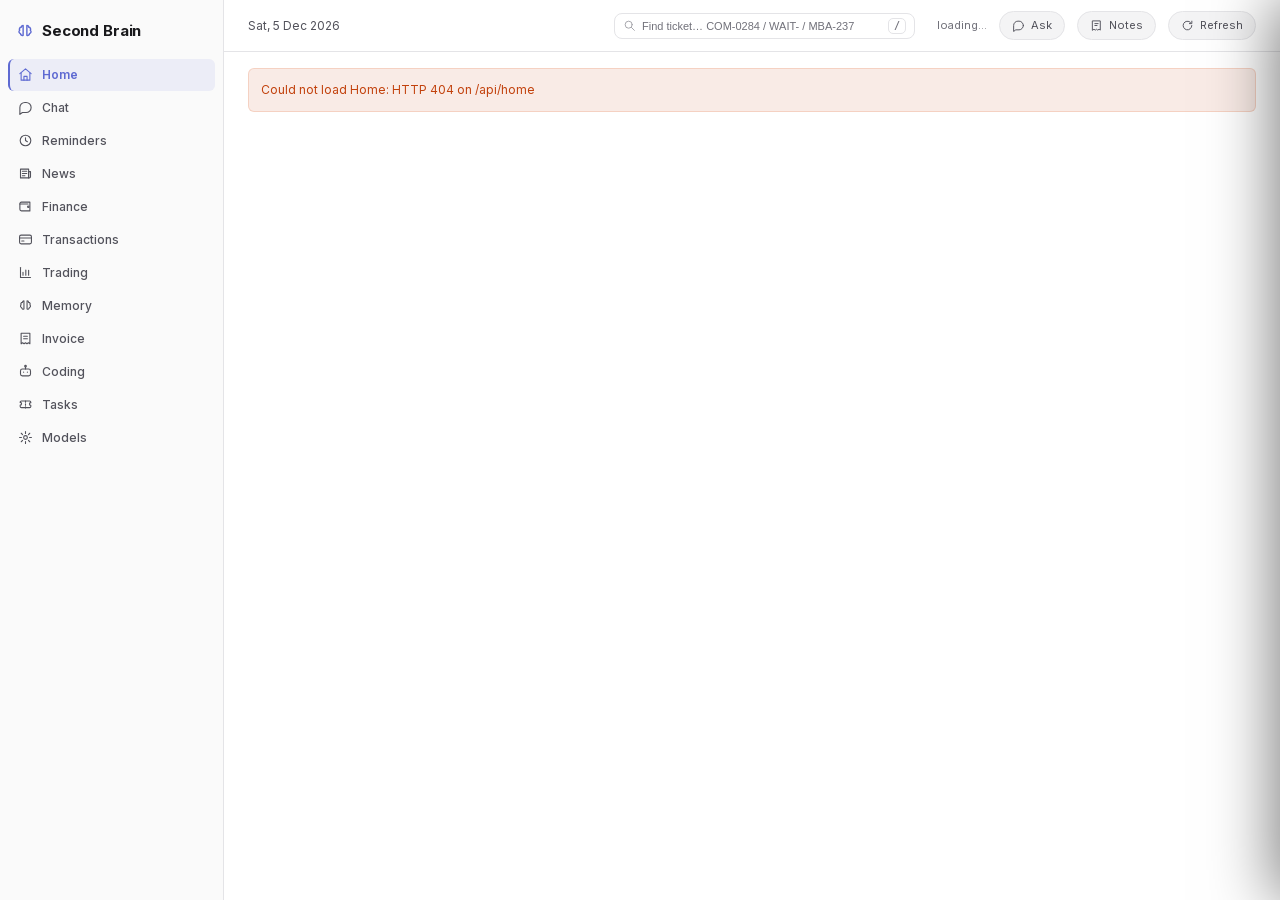
==== commit 4354e7f0: "Tasks tab: harvest Trello "assigned to you" cards from Gmail New #tasks tab. Trello sends an email w" ====
--- a/dashboard/public/index.html
+++ b/dashboard/public/index.html
@@ -30,6 +30,7 @@
         <button class="tab-btn" id="tabbtn-memory" role="tab" data-tab="memory" aria-selected="false" aria-controls="tab-memory" tabindex="-1"><svg class="ico" viewBox="0 0 24 24" fill="none" stroke="currentColor" stroke-width="1.75" stroke-linecap="round" stroke-linejoin="round" aria-hidden="true" focusable="false"><path d="M9.5 4.5A2.5 2.5 0 0 0 7 7a2.5 2.5 0 0 0-2 4 2.5 2.5 0 0 0 1 4.5 2.5 2.5 0 0 0 3.5 2.2V4.5Z"/><path d="M14.5 4.5A2.5 2.5 0 0 1 17 7a2.5 2.5 0 0 1 2 4 2.5 2.5 0 0 1-1 4.5 2.5 2.5 0 0 1-3.5 2.2V4.5Z"/></svg><span class="tab-label">Memory</span></button>
         <button class="tab-btn" id="tabbtn-invoices" role="tab" data-tab="invoices" aria-selected="false" aria-controls="tab-invoices" tabindex="-1"><svg class="ico" viewBox="0 0 24 24" fill="none" stroke="currentColor" stroke-width="1.75" stroke-linecap="round" stroke-linejoin="round" aria-hidden="true" focusable="false"><path d="M5 3.5h14v17l-2.3-1.6-2.4 1.6-2.3-1.6L9.7 20.5 7.3 18.9 5 20.5Z"/><path d="M9 8.5h6M9 12.5h6"/></svg><span class="tab-label">Invoice</span></button>
         <button class="tab-btn" id="tabbtn-coding" role="tab" data-tab="coding" aria-selected="false" aria-controls="tab-coding" tabindex="-1"><svg class="ico" viewBox="0 0 24 24" fill="none" stroke="currentColor" stroke-width="1.75" stroke-linecap="round" stroke-linejoin="round" aria-hidden="true" focusable="false"><rect x="4" y="8" width="16" height="11" rx="3"/><path d="M12 4.5V8"/><circle cx="12" cy="3.5" r="1.3"/><path d="M9 13h.01M15 13h.01"/></svg><span class="tab-label">Coding</span></button>
+        <button class="tab-btn" id="tabbtn-tasks" role="tab" data-tab="tasks" aria-selected="false" aria-controls="tab-tasks" tabindex="-1"><svg class="ico" viewBox="0 0 24 24" fill="none" stroke="currentColor" stroke-width="1.75" stroke-linecap="round" stroke-linejoin="round" aria-hidden="true" focusable="false"><path d="M3.5 8.5A2 2 0 0 1 5.5 6.5h13a2 2 0 0 1 2 2V9a2.2 2.2 0 0 0 0 4.4v1.6a2 2 0 0 1-2 2h-13a2 2 0 0 1-2-2V13a2.2 2.2 0 0 0 0-4.4Z"/><path d="M12 6.5v1.8M12 11v2M12 15.7v1.8"/></svg><span class="tab-label">Tasks</span></button>
         <button class="tab-btn" id="tabbtn-settings" role="tab" data-tab="settings" aria-selected="false" aria-controls="tab-settings" tabindex="-1"><svg class="ico" viewBox="0 0 24 24" fill="none" stroke="currentColor" stroke-width="1.75" stroke-linecap="round" stroke-linejoin="round" aria-hidden="true" focusable="false"><circle cx="12" cy="12" r="3"/><path d="M12 2.5v3M12 18.5v3M2.5 12h3M18.5 12h3M5.2 5.2l2.1 2.1M16.7 16.7l2.1 2.1M18.8 5.2l-2.1 2.1M7.3 16.7l-2.1 2.1"/></svg><span class="tab-label">Models</span></button>
       </nav>
     </aside>
@@ -63,6 +64,7 @@
         <section class="tab-panel" id="tab-memory" role="tabpanel" aria-labelledby="tabbtn-memory"></section>
         <section class="tab-panel" id="tab-invoices" role="tabpanel" aria-labelledby="tabbtn-invoices"></section>
         <section class="tab-panel" id="tab-coding" role="tabpanel" aria-labelledby="tabbtn-coding"></section>
+        <section class="tab-panel" id="tab-tasks" role="tabpanel" aria-labelledby="tabbtn-tasks"></section>
         <section class="tab-panel" id="tab-settings" role="tabpanel" aria-labelledby="tabbtn-settings"></section>
       </main>
     </div>
@@ -83,6 +85,7 @@
   <script src="tab-invoices.js" defer></script>
   <script src="tab-news.js" defer></script>
   <script src="tab-coding.js" defer></script>
+  <script src="tab-tasks.js" defer></script>
   <script src="tab-settings.js" defer></script>
   <script src="tab-transactions.js?v=11" defer></script>
   <script src="tab-trading.js" defer></script>
--- a/dashboard/public/style.css
+++ b/dashboard/public/style.css
@@ -3982,3 +3982,37 @@
 }
 .trading-pos { color: var(--st-good); font-weight: 600; }
 .trading-neg { color: var(--st-serious); font-weight: 600; }
+
+/* ═══════════════════════════════════════════
+   TASKS TAB (🎫) — Trello cards assigned to you, harvested from Gmail
+   ═══════════════════════════════════════════ */
+.task-toolbar {
+  display: flex; align-items: center; justify-content: space-between;
+  gap: var(--sp-3); margin-bottom: var(--sp-2); flex-wrap: wrap;
+}
+.task-refreshed { font-size: var(--fs-xs); color: var(--text-muted); }
+
+.task-actions { display: inline-flex; align-items: center; gap: 6px; flex-wrap: wrap; }
+
+.task-repo-select {
+  font: inherit; font-size: var(--fs-xs);
+  color: var(--text-primary); background: var(--bg-input);
+  border: 1px solid var(--border); border-radius: var(--radius-xs);
+  padding: 3px 6px; max-width: 160px; cursor: pointer;
+}
+.task-repo-select option { background: var(--surface-opaque); color: var(--text-primary); }
+
+.task-submit-btn, .task-dismiss-btn, .task-reopen-btn {
+  display: inline-flex; align-items: center; gap: 4px;
+  font-size: var(--fs-xs); font-weight: 600;
+  border-radius: var(--radius-xs); padding: 4px 9px;
+  border: 1px solid transparent; cursor: pointer;
+  transition: border-color .12s, background .12s, opacity .12s;
+}
+.task-submit-btn { color: #fff; background: var(--accent); border-color: var(--accent); }
+.task-submit-btn:hover { background: var(--accent-hover); border-color: var(--accent-hover); }
+.task-submit-btn:disabled { opacity: .45; cursor: default; }
+.task-dismiss-btn, .task-reopen-btn {
+  color: var(--text-muted); background: var(--bg-glass); border-color: var(--border); padding: 4px 7px;
+}
+.task-dismiss-btn:hover, .task-reopen-btn:hover { color: var(--text-primary); border-color: var(--border-active); }
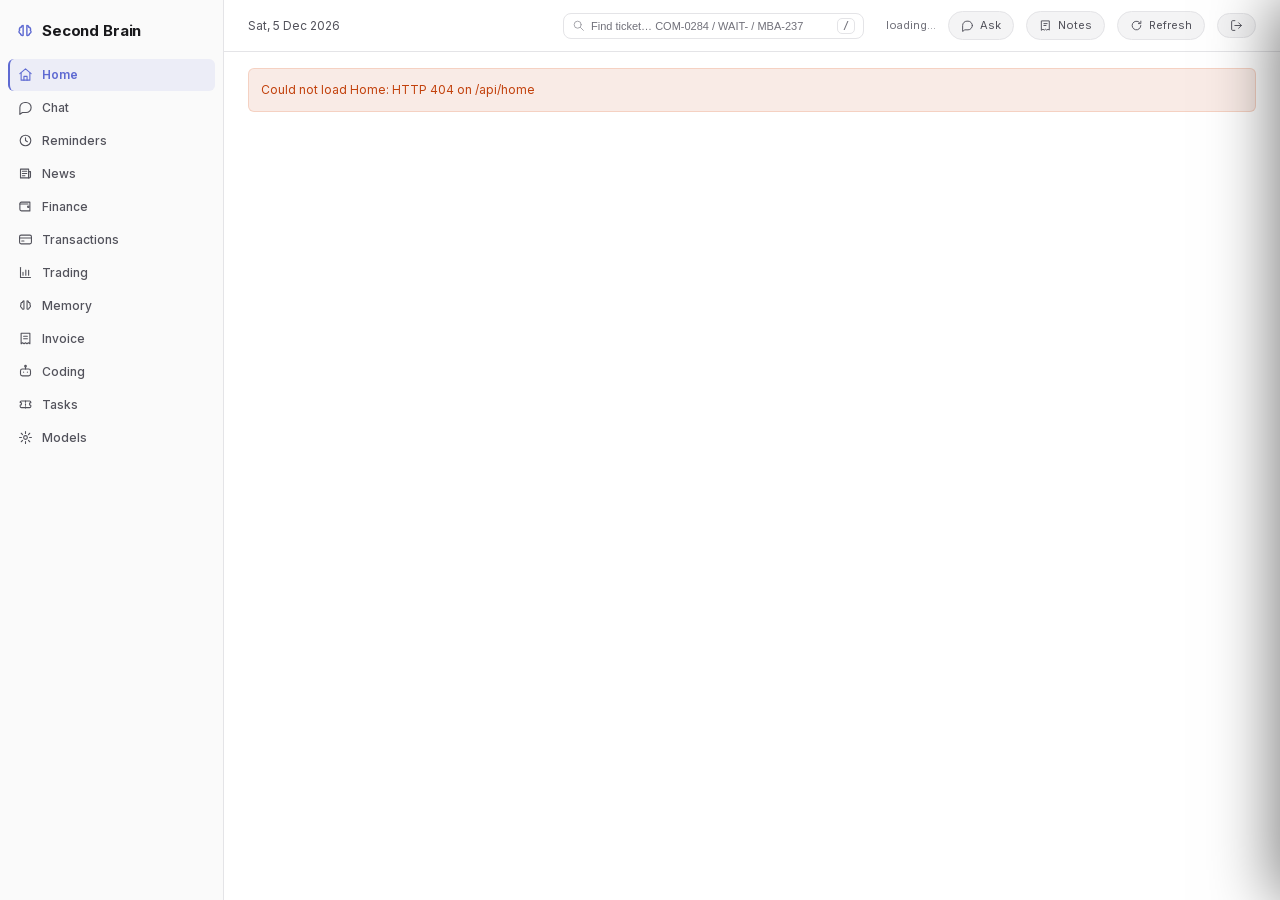
==== commit fd725b86: "feat(dashboard): add Sign out button to the header The /api/logout endpoint already existed but the " ====
--- a/dashboard/public/index.html
+++ b/dashboard/public/index.html
@@ -50,6 +50,7 @@
           <button class="btn-refresh" id="btn-chat" title="Ask the Second Brain"><svg class="ico" viewBox="0 0 24 24" fill="none" stroke="currentColor" stroke-width="1.75" stroke-linecap="round" stroke-linejoin="round" aria-hidden="true" focusable="false"><path d="M21 12a8 8 0 0 1-8 8H7l-4 3V12a8 8 0 0 1 8-8h2a8 8 0 0 1 8 8Z"/></svg><span>Ask</span></button>
           <button class="btn-refresh" id="btn-notes" title="Memory Notes - store knowledge, tasks, reminders"><svg class="ico" viewBox="0 0 24 24" fill="none" stroke="currentColor" stroke-width="1.75" stroke-linecap="round" stroke-linejoin="round" aria-hidden="true" focusable="false"><path d="M5 3.5h14v17l-2.3-1.6-2.4 1.6-2.3-1.6L9.7 20.5 7.3 18.9 5 20.5Z"/><path d="M9 8.5h6M9 12h4"/></svg><span>Notes</span></button>
           <button class="btn-refresh" id="btn-refresh" title="Refresh now"><svg class="ico" viewBox="0 0 24 24" fill="none" stroke="currentColor" stroke-width="1.75" stroke-linecap="round" stroke-linejoin="round" aria-hidden="true" focusable="false"><path d="M20 12a8 8 0 1 1-2.6-5.9"/><path d="M20 4v4.5h-4.5"/></svg><span>Refresh</span></button>
+          <button class="btn-refresh" id="btn-logout" title="Sign out" aria-label="Sign out"><svg class="ico" viewBox="0 0 24 24" fill="none" stroke="currentColor" stroke-width="1.75" stroke-linecap="round" stroke-linejoin="round" aria-hidden="true" focusable="false"><path d="M9 21H5a2 2 0 0 1-2-2V5a2 2 0 0 1 2-2h4"/><path d="M16 17l5-5-5-5"/><path d="M21 12H9"/></svg></button>
         </div>
       </header>
 
--- a/dashboard/public/style.css
+++ b/dashboard/public/style.css
@@ -3030,6 +3030,16 @@
 .intel-main { flex: 1; min-width: 0; }
 .intel-topline { display: flex; align-items: center; gap: var(--sp-2); flex-wrap: wrap; margin-bottom: 6px; }
 .intel-source { font-size: var(--fs-xs); font-weight: 700; text-transform: uppercase; letter-spacing: .08em; color: var(--text-accent); }
+/* Source name doubles as the link to the original article. Underline +
+   arrow mark it as clickable - it sits in the collapsed <summary>, so it
+   has to read as a link without being a full-width control. */
+.intel-source--link {
+  text-decoration: underline; text-decoration-color: color-mix(in srgb, currentColor 35%, transparent);
+  text-underline-offset: 3px; border-radius: var(--radius-xs);
+  transition: color .15s, text-decoration-color .15s;
+}
+.intel-source--link:hover { color: var(--accent); text-decoration-color: currentColor; }
+.intel-source--link:focus-visible { outline: 2px solid var(--accent); outline-offset: 2px; }
 .intel-date { font-size: var(--fs-xs); color: var(--text-muted); font-variant-numeric: tabular-nums; }
 .intel-market {
   font-size: 10px; font-weight: 700; letter-spacing: .06em;
@@ -3375,6 +3385,8 @@
 .coding-diff { white-space: pre-wrap; font-size: 11px; line-height: 1.5; color: #9599A3;
   background: #16181D; border: 1px solid var(--border); border-radius: 8px; padding: var(--sp-2);
   margin: 0; max-height: 320px; overflow: auto; }
+.coding-pull-out { padding: 0 var(--sp-2) var(--sp-2); }
+.coding-pull-out .coding-diff { max-height: 260px; }
 .coding-file { font-family: ui-monospace, SFMono-Regular, monospace; font-size: 11px;
   color: var(--text-secondary); padding: 2px 0; }
 .coding-file-open { color: var(--text-accent); margin-left: 6px; }
@@ -3578,6 +3590,9 @@
 }
 .tx-dates { display: inline-flex; align-items: center; gap: 6px; }
 .tx-dates[hidden] { display: none; }
+.tx-cycle { display: inline-flex; align-items: center; gap: 6px; }
+.tx-cycle[hidden] { display: none; }
+.tx-cycle-label { color: var(--text-muted); font-size: var(--fs-sm); white-space: nowrap; }
 .tx-range-hint { color: var(--text-muted); font-size: var(--fs-sm); padding: 0 0 var(--sp-2); }
 .tx-btn-primary { background: var(--accent); color: #fff; border: none; border-radius: var(--radius); padding: 6px 14px; font-size: var(--fs-sm); font-weight: 600; cursor: pointer; }
 .tx-btn-primary:hover { filter: brightness(1.15); }
@@ -3592,6 +3607,13 @@
 .tx-error { color: var(--st-serious); padding: var(--sp-3); }
 .tx-empty { color: var(--text-muted); padding: var(--sp-2); font-style: italic; }
 
+.tx-recap-pick { display: flex; flex-wrap: wrap; gap: 8px; align-items: center; padding: 4px 0; }
+.tx-recap-counts { display: flex; flex-wrap: wrap; gap: 8px 18px; align-items: baseline; padding: var(--sp-2) 0; }
+.tx-recap-label { color: var(--text-muted); font-size: var(--fs-sm); }
+.tx-recap-num { font-family: var(--font-mono); font-weight: 700; margin-left: 6px; }
+.tx-recap-total { padding: var(--sp-1) 0 var(--sp-2); }
+.tx-recap-hint { color: var(--text-muted); font-size: var(--fs-sm); padding-top: 6px; }
+
 .tx-stats { display: grid; grid-template-columns: repeat(6, minmax(0, 1fr)); gap: 10px; }
 .tx-stat { background: var(--bg-card); border: 1px solid var(--border); border-radius: var(--radius); padding: 12px 14px; text-align: left; min-width: 0; }
 .tx-stat-label { font-size: var(--fs-xs); color: var(--text-muted); text-transform: uppercase; letter-spacing: .5px; white-space: nowrap; }
@@ -3628,7 +3650,20 @@
 .tx-status-inner { display: inline-flex; gap: 6px; align-items: center; justify-content: flex-end; }
 .tx-btn-sm { padding: 4px 10px; font-size: var(--fs-xs); border-radius: var(--radius); cursor: pointer; border: 1px solid var(--border); background: var(--bg-input); color: var(--text-primary); }
 .tx-btn-skip:hover { border-color: var(--text-muted); }
+.tx-btn-ok { border-color: var(--positive, #2e7d32); color: var(--positive, #2e7d32); }
+.tx-btn-ok:hover { background: rgba(46,125,50,.12); }
 .tx-btn-cat:hover { border-color: var(--accent); background: rgba(255,170,0,.1); }
+.tx-btn-split { border-color: var(--border-active); color: var(--text-secondary); }
+/* explicit save for a row whose category or note was edited */
+.tx-save { display: inline-flex; align-items: center; justify-content: center; width: 28px; height: 28px;
+  margin-right: 6px; padding: 0; border: 1px solid var(--accent); border-radius: 8px;
+  background: var(--accent); color: #fff; cursor: pointer; vertical-align: middle; }
+.tx-save[hidden] { display: none; }
+.tx-save:hover { filter: brightness(1.1); }
+.tx-save:disabled { opacity: .6; cursor: progress; }
+.tx-save .ico { width: 16px; height: 16px; }
+.tx-row-editable.is-dirty { background: rgba(255,170,0,.07); }
+.tx-btn-split:hover { border-color: var(--accent); color: var(--accent); background: rgba(255,170,0,.08); }
 
 .tx-account-alias { font-weight: 600; }
 .tx-account-provider { color: var(--text-muted); }
@@ -3651,19 +3686,29 @@
 .tx-col-date    { width: 14%; }
 .tx-col-desc    { width: 25%; }
 .tx-col-account { width: 9%; }
-.tx-col-cat     { width: 21%; }
+.tx-col-cat     { width: 16%; }
 .tx-col-amount  { width: 15%; }
-.tx-col-status  { width: 16%; }
+.tx-col-notes   { width: 15%; }
+.tx-col-status  { width: 18%; }
 .tx-table thead th {
   position: sticky; top: 0; z-index: 1; background: var(--bg-card);
   text-align: left; font-size: var(--fs-xs); font-weight: 600;
   text-transform: uppercase; letter-spacing: .05em; color: var(--text-muted);
-  padding: 10px 12px 8px; border-bottom: 1px solid var(--border);
+  padding: 10px 14px 8px; border-bottom: 1px solid var(--border);
   white-space: nowrap;
 }
-.tx-table td { padding: 9px 12px; border-bottom: 1px solid var(--border-subtle, rgba(255,255,255,.06)); vertical-align: top; }
+.tx-table td { padding: 10px 14px; border-bottom: 1px solid var(--border-subtle, rgba(255,255,255,.06)); vertical-align: top; }
 .tx-table tbody tr:last-child td { border-bottom: none; }
 .tx-table tbody tr:hover td { background: var(--bg-hover); }
+.tx-td-notes { padding: 8px 14px; }
+.tx-notes-input {
+  width: 100%; background: transparent; border: 1px solid var(--border);
+  border-radius: 4px; padding: 4px 10px; font-size: var(--fs-xs);
+  color: var(--text); font-family: inherit;
+}
+.tx-notes-input:focus { outline: none; border-color: var(--accent); background: var(--bg-hover); }
+.tx-notes-input::placeholder { color: var(--text-muted); opacity: 0.6; }
+.tx-th-notes { color: var(--text-muted); }
 
 .tx-th-amount, .tx-td-amount { text-align: right; }
 .tx-th-status, .tx-td-status { text-align: right; }
@@ -3778,7 +3823,10 @@
   display: flex; align-items: center; justify-content: center;
   padding: var(--sp-4);
 }
-.tx-modal-card {
+.tx-modal-split {
+  max-width: 640px !important;
+  width: 100%;
+}
   width: min(460px, 100%);
   background: var(--bg-secondary);
   border: 1px solid var(--border-active);
@@ -3827,6 +3875,48 @@
   display: flex; justify-content: flex-end; gap: var(--sp-2);
   margin-top: var(--sp-2);
 }
+
+/* ── split modal ──────────────────────────────────────────────────── */
+.tx-split-desc {
+  font-size: var(--fs-sm); color: var(--text-secondary);
+  margin-bottom: var(--sp-3);
+  overflow: hidden; text-overflow: ellipsis; white-space: nowrap;
+}
+.tx-split-list-wrap {
+  max-height: 320px;
+  overflow-y: auto;
+  margin: var(--sp-2) 0;
+}
+.tx-split-row {
+  display: grid;
+  grid-template-columns: 1fr 110px 1fr auto;
+  gap: var(--sp-2);
+  align-items: center;
+}
+.tx-split-cat, .tx-split-amt, .tx-split-notes {
+  font: inherit; font-size: var(--fs-sm);
+  color: var(--text-primary); background: var(--bg-input);
+  border: 1px solid var(--border); border-radius: var(--radius-xs);
+  padding: 6px 8px; outline: none;
+}
+.tx-split-cat:focus, .tx-split-amt:focus, .tx-split-notes:focus { border-color: var(--border-active); }
+.tx-split-cat option { background: var(--surface-opaque); }
+.tx-btn-split-remove {
+  padding: 4px 8px; color: var(--text-muted); border-color: var(--border);
+}
+.tx-btn-split-remove:hover { border-color: #c00; color: #c00; }
+.tx-split-footer {
+  display: flex; justify-content: space-between; align-items: center;
+  margin-top: var(--sp-3); padding-top: var(--sp-3);
+  border-top: 1px solid var(--border);
+  font-size: var(--fs-sm);
+  gap: var(--sp-3);
+  flex-wrap: wrap;
+}
+#tx-split-remain { color: var(--text-secondary); flex: 1; }
+.tx-split-actions { display: flex; gap: var(--sp-2); flex-shrink: 0; }
+.tx-split-remain-ok { color: var(--positive, #2e7d32); }
+.tx-split-remain-over { color: #c00; font-weight: 600; }
 
 /* ── statement upload (GoPay / BCA / BNI) ─────────────────────────── */
 .tx-up-hint {
@@ -3924,6 +4014,25 @@
 }
 .ov-chip:hover { background: var(--bg-hover); }
 .ov-chip.is-active { background: var(--accent); border-color: var(--accent); color: #fff; font-weight: 600; }
+.ov-filterbar { display: flex; align-items: center; gap: 8px; margin-bottom: 8px; flex-wrap: wrap; }
+.ov-filterbar-left { display: flex; align-items: center; gap: 8px; flex-wrap: wrap; }
+.ov-filterbar-right { display: flex; align-items: center; gap: 4px; }
+.ov-cat-strip { display: flex; flex-wrap: wrap; gap: 4px; align-items: center; margin-bottom: 10px; }
+.ov-cat-group-label { font-size: var(--fs-xs); color: var(--text-muted); font-weight: 500; padding: 0 4px; white-space: nowrap; border-right: 1px solid var(--border); margin-right: 2px; }
+.ovg { border: 1px solid var(--border); border-radius: 8px; overflow: hidden; }
+.ovg-hdr { display: flex; align-items: center; justify-content: space-between; padding: 8px 10px; background: var(--bg-hover); cursor: pointer; user-select: none; }
+.ovg-hdr:hover { background: var(--bg-hover2, color-mix(in srgb, var(--bg-hover) 70%, var(--border))); }
+.ovg-lbl { display: flex; align-items: center; gap: 8px; cursor: pointer; flex: 1; }
+.ovg-lbl input[type=checkbox] { accent-color: var(--accent); width: 15px; height: 15px; cursor: pointer; }
+.ovg-name { font-size: var(--fs-sm); font-weight: 600; color: var(--text); }
+.ovg-count { font-size: var(--fs-xs); color: var(--text-muted); background: var(--bg); border: 1px solid var(--border); border-radius: 999px; padding: 1px 7px; }
+.ovg-toggle { background: none; border: none; cursor: pointer; color: var(--text-muted); padding: 2px; display: flex; align-items: center; transition: transform 200ms; }
+.ovg.is-open .ovg-toggle { transform: rotate(180deg); }
+.ovg-children { display: none; padding: 6px 10px 8px 32px; background: var(--bg); gap: 2px; flex-direction: column; }
+.ovg.is-open .ovg-children { display: flex; }
+.ovg-child { display: flex; align-items: center; gap: 8px; padding: 4px 6px; border-radius: 6px; cursor: pointer; font-size: var(--fs-sm); color: var(--text); }
+.ovg-child:hover { background: var(--bg-hover); }
+.ovg-child input[type=checkbox] { accent-color: var(--accent); width: 14px; height: 14px; cursor: pointer; }
 .ov-grid { display: grid; grid-template-columns: 1.4fr 1fr; gap: 10px; }
 .ov-bars { display: block; width: 100%; height: auto; }
 .ov-bars g[data-drill]:hover rect { filter: brightness(1.25); }
@@ -3944,6 +4053,65 @@
 @media (max-width: 900px) {
   .ov-grid { grid-template-columns: minmax(0, 1fr); }
 }
+
+/* ── multi-select category dropdown ──────────────────────────────────── */
+.tx-ms-wrap { position: relative; display: inline-block; }
+.tx-ms-toggle {
+  background: var(--bg-input); color: var(--text-primary);
+  border: 1px solid var(--border); border-radius: var(--radius);
+  padding: 5px 10px; font-size: var(--fs-sm); cursor: pointer; min-width: 120px; text-align: left;
+}
+.tx-ms-toggle:hover { border-color: var(--accent); }
+.tx-ms-dropdown {
+  position: absolute; top: calc(100% + 4px); left: 0; z-index: 200;
+  background: var(--surface-opaque, var(--bg-card));
+  border: 1px solid var(--border); border-radius: var(--radius);
+  box-shadow: 0 8px 24px rgba(0,0,0,.35);
+  width: 260px; max-height: 380px; display: none; flex-direction: column;
+}
+.tx-ms-dropdown.is-open { display: flex; }
+.tx-ms-search-wrap { padding: 8px; border-bottom: 1px solid var(--border); }
+.tx-ms-search {
+  width: 100%; background: var(--bg-input); color: var(--text-primary);
+  border: 1px solid var(--border); border-radius: var(--radius-sm);
+  padding: 5px 8px; font-size: var(--fs-sm); box-sizing: border-box;
+}
+.tx-ms-search:focus { border-color: var(--accent); outline: none; }
+.tx-ms-list { overflow-y: auto; flex: 1; padding: 6px 0; }
+.tx-ms-list label { display: flex; align-items: center; gap: 7px; padding: 4px 10px; cursor: pointer; font-size: var(--fs-sm); color: var(--text-primary); }
+.tx-ms-list label:hover { background: var(--bg-hover); }
+.tx-ms-all { border-bottom: 1px solid var(--border); padding-bottom: 6px !important; margin-bottom: 2px; font-weight: 600; }
+.tx-ms-group { border-bottom: 1px solid var(--border-subtle, rgba(255,255,255,.06)); }
+.tx-ms-group:last-child { border-bottom: none; }
+.tx-ms-group-label {
+  display: flex; align-items: center; gap: 7px; padding: 5px 10px;
+  cursor: pointer; font-size: var(--fs-sm); font-weight: 600; color: var(--text-primary);
+  user-select: none;
+}
+.tx-ms-group-label:hover { background: var(--bg-hover); }
+.tx-ms-gname { flex: 1; }
+.tx-ms-group-label input[type="checkbox"] { flex-shrink: 0; accent-color: var(--accent); }
+.tx-ms-group-label.is-indeterminate .tx-ms-gname { color: var(--accent); font-style: italic; }
+.tx-ms-children { padding-left: 22px; }
+.tx-ms-child {
+  display: flex; align-items: center; gap: 7px; padding: 3px 10px;
+  cursor: pointer; font-size: var(--fs-xs); color: var(--text-secondary);
+}
+.tx-ms-child:hover { background: var(--bg-hover); color: var(--text-primary); }
+.tx-ms-child.is-checked { color: var(--text-primary); }
+.tx-ms-child input[type="checkbox"] { flex-shrink: 0; accent-color: var(--accent); }
+.tx-ms-chips { display: flex; flex-wrap: wrap; gap: 4px; align-items: center; }
+.tx-cat-chip {
+  display: inline-flex; align-items: center; gap: 3px;
+  background: var(--accent); color: #fff; border-radius: 99px;
+  padding: 2px 6px 2px 8px; font-size: var(--fs-xs); font-weight: 500;
+}
+.tx-cat-chip-x {
+  background: none; border: none; color: inherit; cursor: pointer;
+  padding: 0; line-height: 1; font-size: 13px; opacity: .8;
+}
+.tx-cat-chip-x:hover { opacity: 1; }
+
 
 /* ═══════════════════════════════════════════
    TRADING BRAIN TAB (📈)
@@ -4016,3 +4184,46 @@
   color: var(--text-muted); background: var(--bg-glass); border-color: var(--border); padding: 4px 7px;
 }
 .task-dismiss-btn:hover, .task-reopen-btn:hover { color: var(--text-primary); border-color: var(--border-active); }
+
+/* ═══════════════════════════════════════════
+   TRANSACTIONS · TRIPS VIEW
+   ═══════════════════════════════════════════ */
+.tx-trip-toolbar { display: flex; align-items: center; gap: var(--sp-2); margin-bottom: var(--sp-2); }
+.tx-trip-form {
+  display: flex; flex-wrap: wrap; gap: 8px; align-items: center;
+  padding: var(--sp-2) 0 var(--sp-3); border-bottom: 1px dashed var(--border);
+  margin-bottom: var(--sp-3);
+}
+.tx-trip-grid {
+  display: grid; grid-template-columns: repeat(auto-fill, minmax(240px, 1fr));
+  gap: var(--sp-2);
+}
+.tx-trip-card {
+  text-align: left; cursor: pointer; border-radius: var(--radius-md);
+  background: var(--bg-glass); border: 1px solid var(--border);
+  padding: var(--sp-3); display: flex; flex-direction: column; gap: 4px;
+  transition: border-color .12s, background .12s, transform .08s;
+  font: inherit; color: var(--text-primary);
+}
+.tx-trip-card:hover {
+  border-color: var(--border-active); background: var(--bg-hover);
+  transform: translateY(-1px);
+}
+.tx-trip-name { font-weight: 650; overflow: hidden; text-overflow: ellipsis; white-space: nowrap; }
+.tx-trip-meta { font-size: var(--fs-xs); color: var(--text-muted); }
+.tx-trip-spend { font-family: var(--font-mono); font-weight: 700; margin-top: 2px; font-variant-numeric: tabular-nums; }
+.tx-trip-total { text-align: right; }
+.tx-trip-total b { font-family: var(--font-mono); font-size: var(--fs-lg); font-variant-numeric: tabular-nums; }
+.tx-trip-excluded {
+  margin-top: var(--sp-2); font-size: var(--fs-xs); color: var(--text-muted);
+  border-top: 1px dashed var(--border); padding-top: var(--sp-2);
+}
+.tx-trip-cat { margin-bottom: var(--sp-2); }
+.tx-trip-cat-head {
+  display: flex; justify-content: space-between; gap: var(--sp-2);
+  font-size: var(--fs-sm); margin-bottom: 3px;
+}
+.tx-trip-bar { background: var(--bg-hover); border-radius: 999px; height: 8px; overflow: hidden; }
+.tx-trip-bar-fill { height: 100%; border-radius: 999px; min-width: 2px; }
+.tx-trip-cands-top { display: flex; flex-wrap: wrap; gap: 8px; align-items: center; margin-bottom: var(--sp-2); }
+.tx-trip-cands-top .tx-select { flex: 1 1 220px; }
